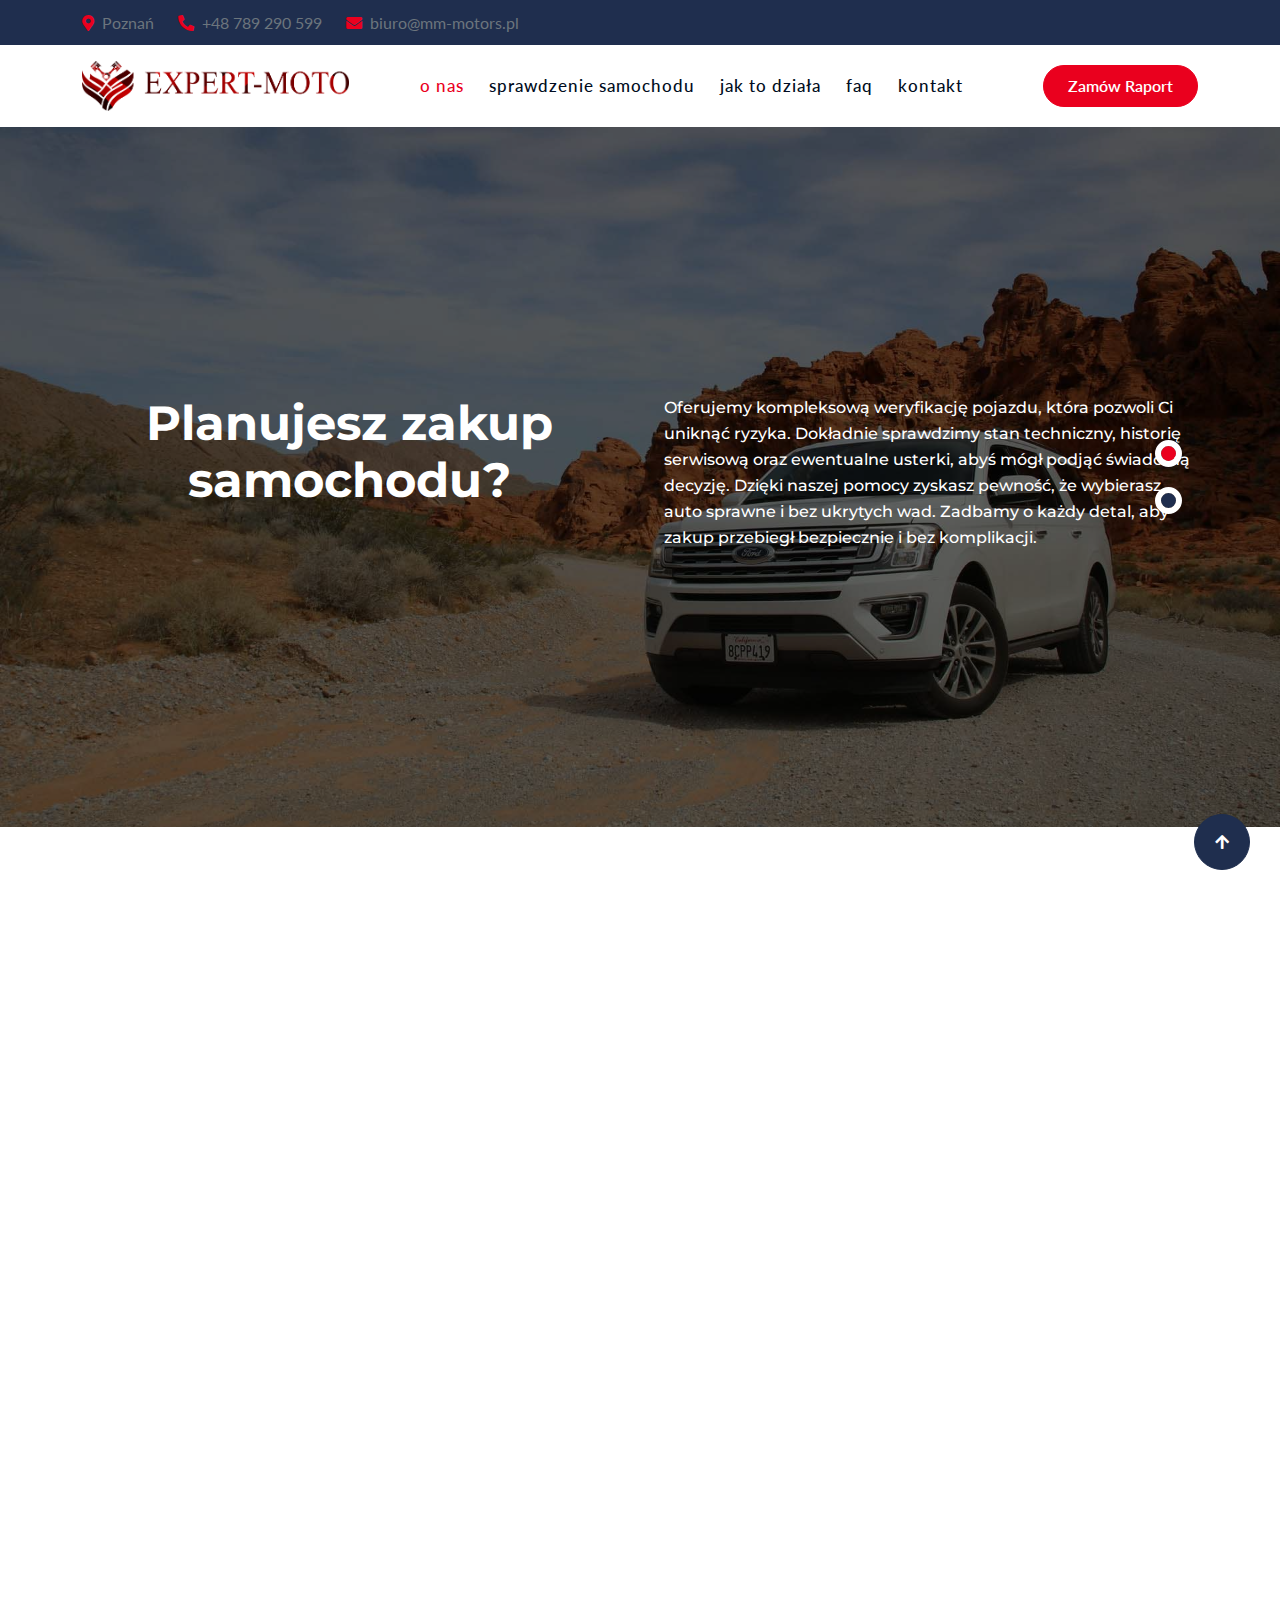
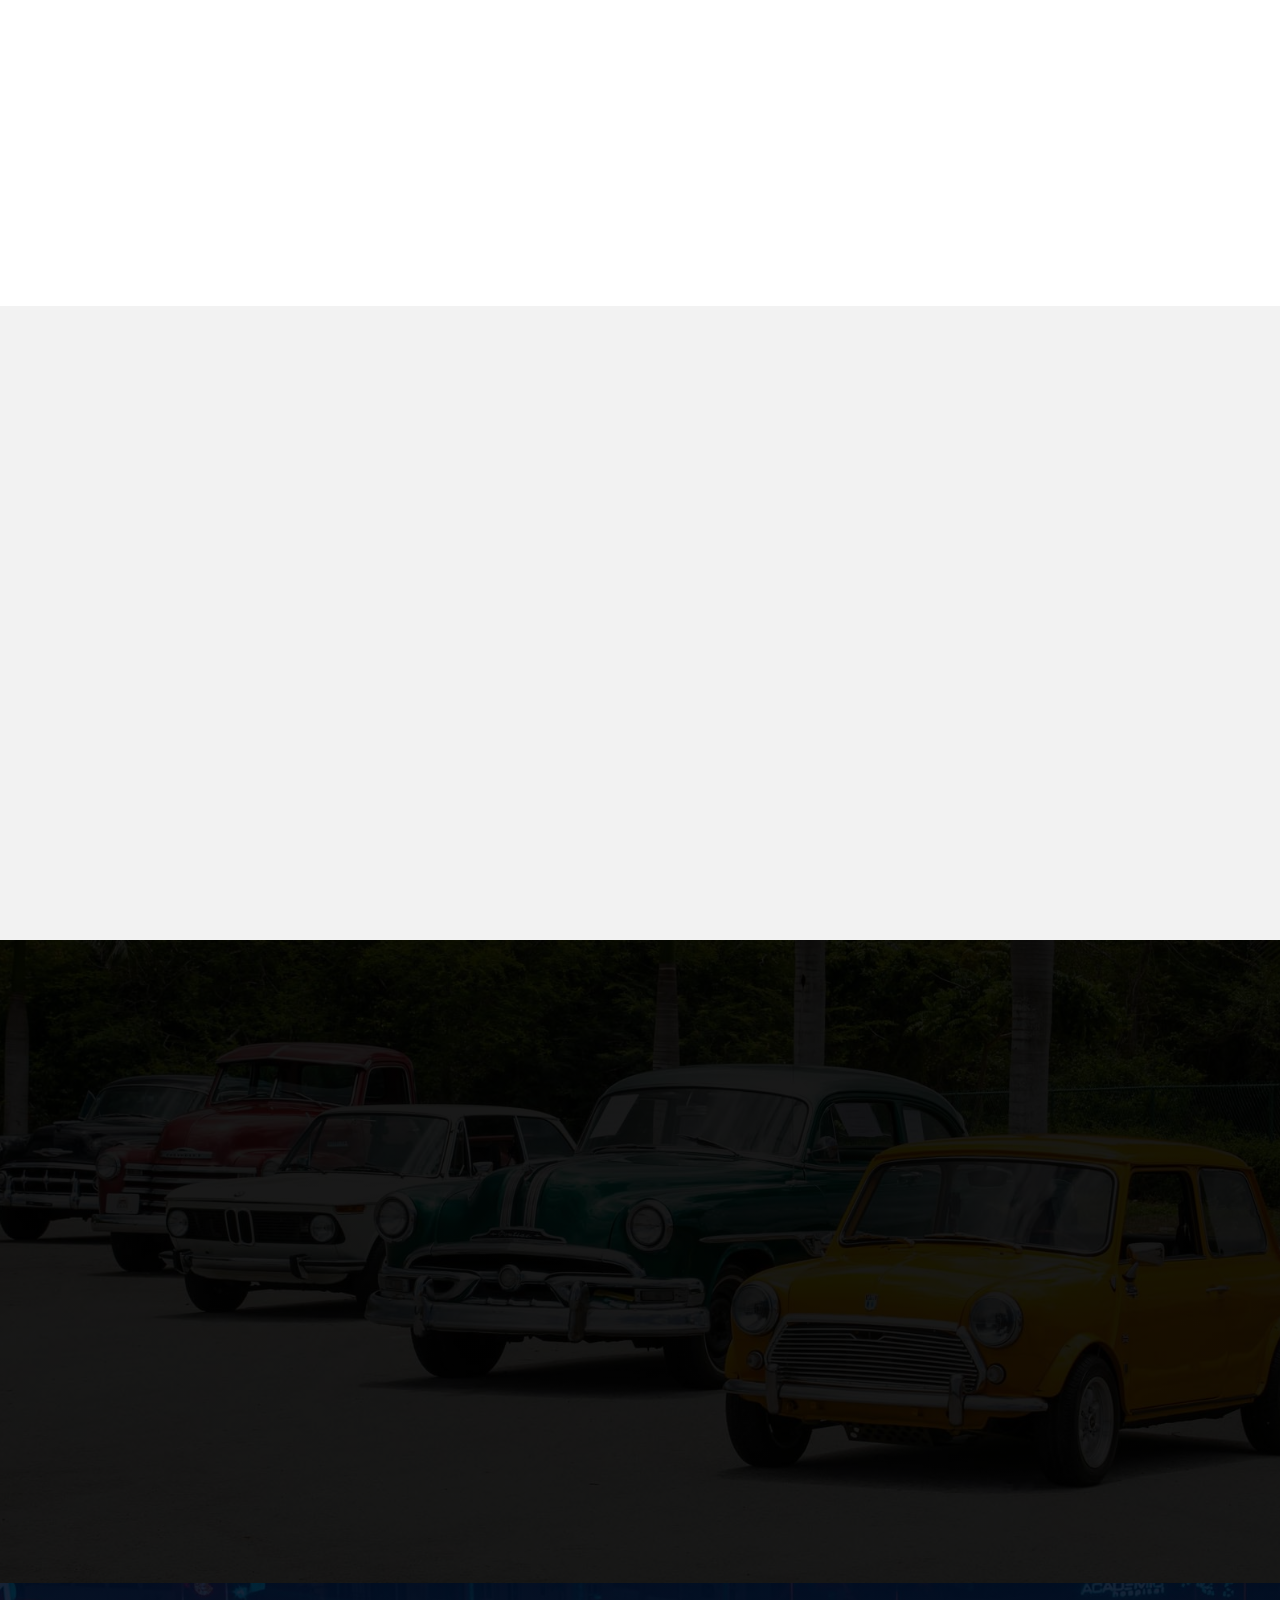
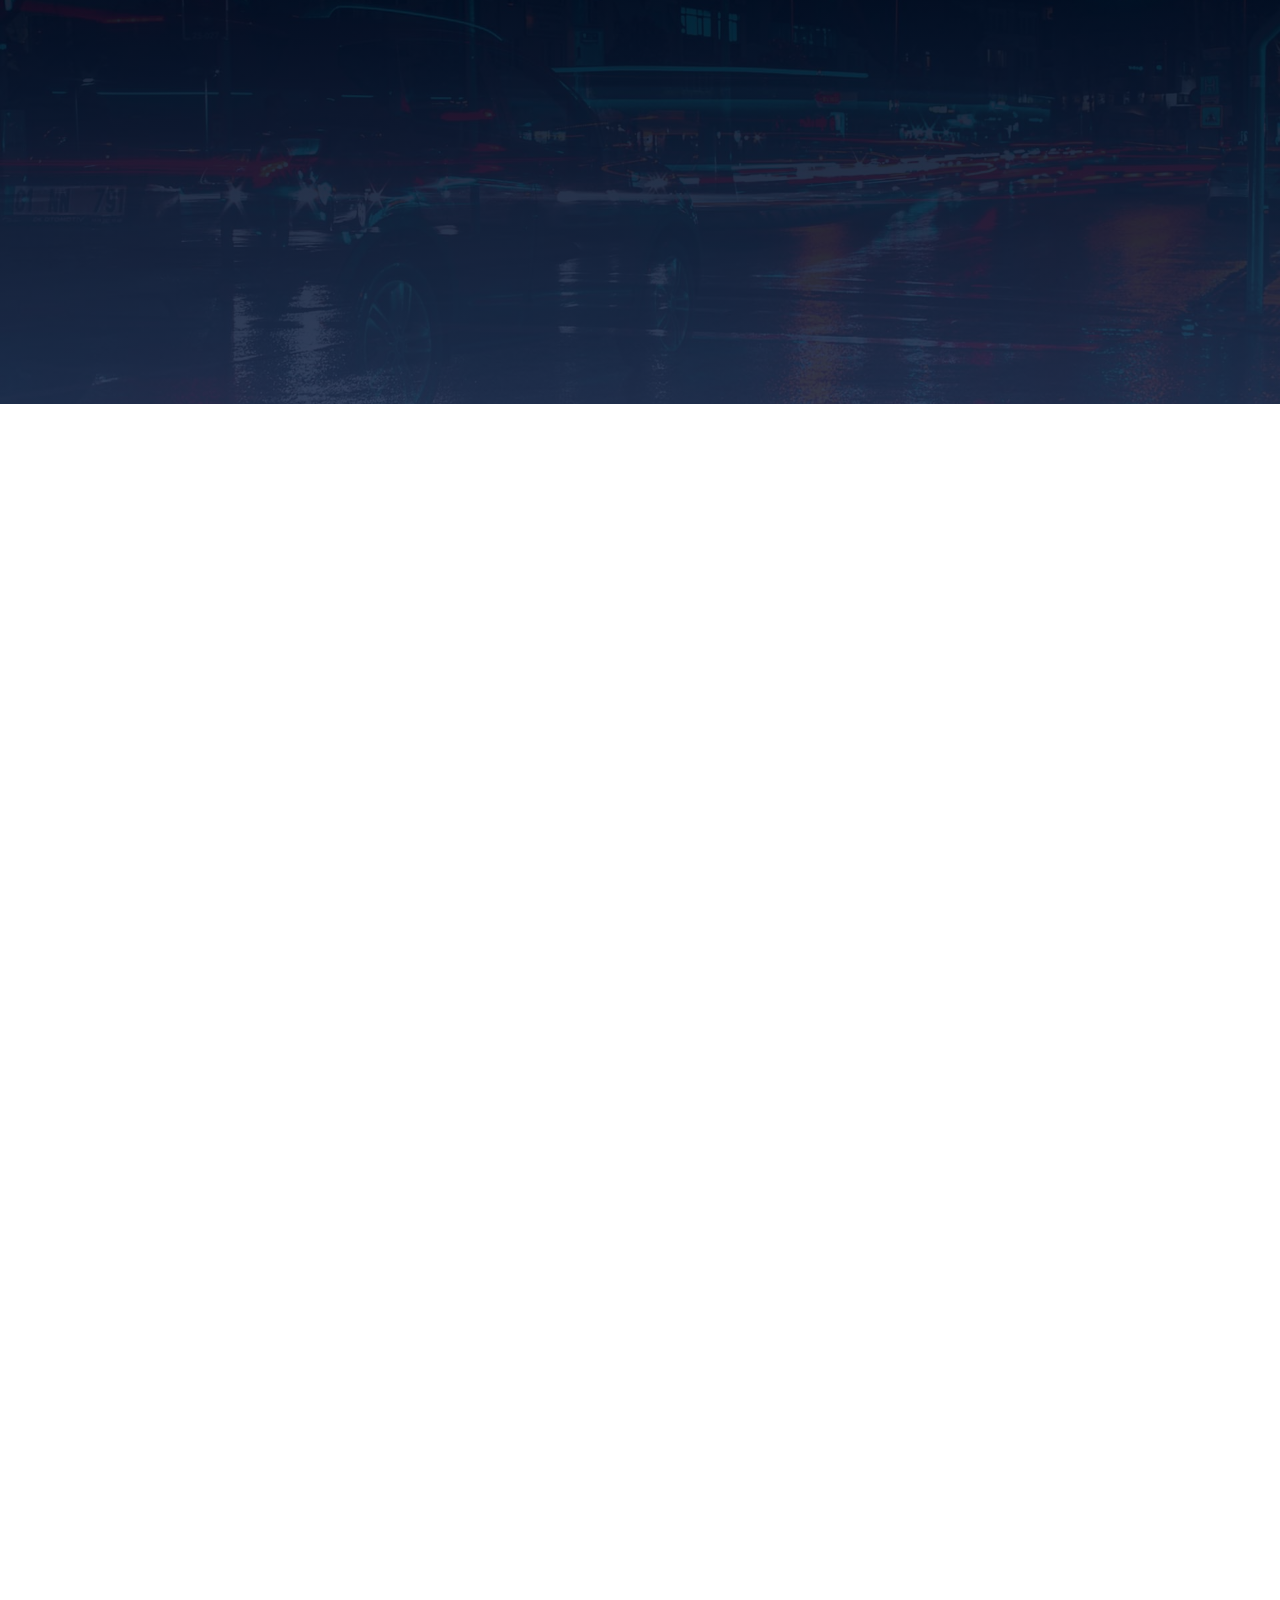
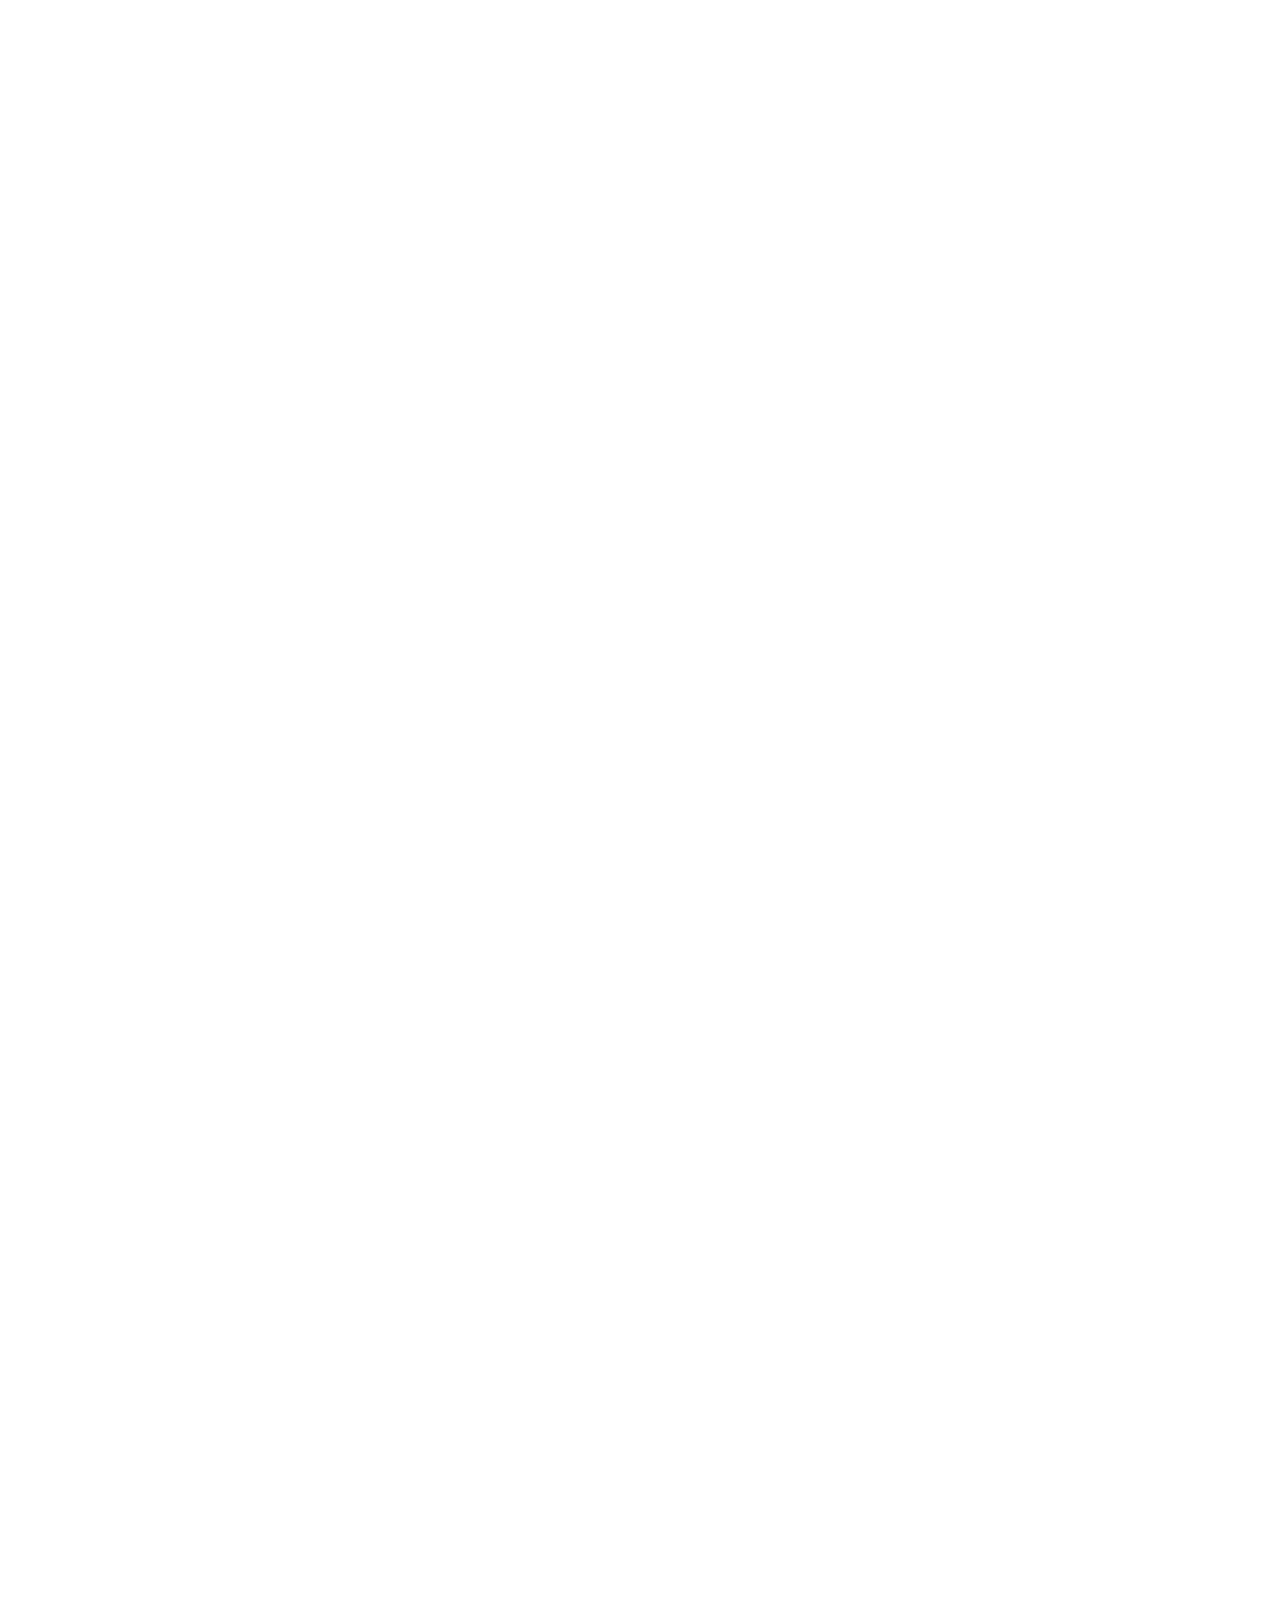
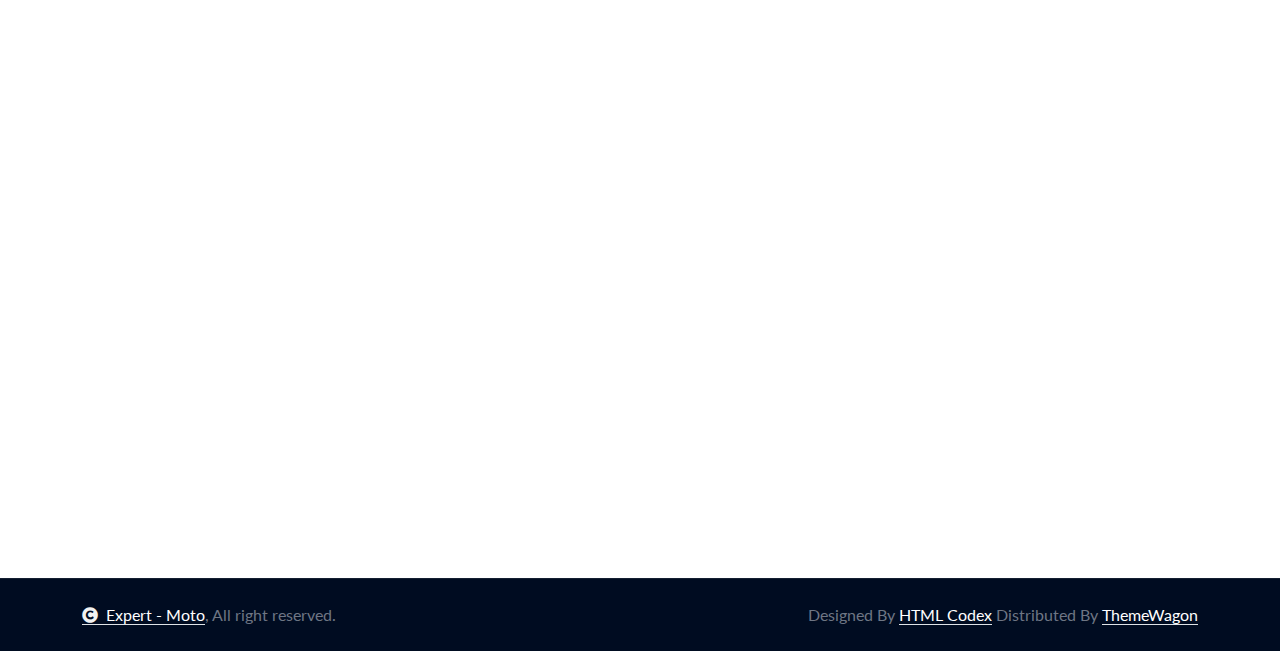
==== index.html @ fdc04dfe "First Commit" ====
<!DOCTYPE html>
<html lang="en">

<head>
    <meta charset="utf-8">
    <title>Moto-Doradca - Twoj Doradca Motoryzacyjny</title>
    <meta content="width=device-width, initial-scale=1.0" name="viewport">
    <meta content="" name="keywords">
    <meta content="" name="description">

    <!-- Google Web Fonts -->
    <link rel="preconnect" href="https://fonts.googleapis.com">
    <link rel="preconnect" href="https://fonts.gstatic.com" crossorigin>
    <link
        href="https://fonts.googleapis.com/css2?family=Lato:ital,wght@0,400;0,700;0,900;1,400;1,700;1,900&family=Montserrat:ital,wght@0,100..900;1,100..900&display=swap"
        rel="stylesheet">

    <!-- Icon Font Stylesheet -->
    <link rel="stylesheet" href="https://use.fontawesome.com/releases/v5.15.4/css/all.css" />
    <link href="https://cdn.jsdelivr.net/npm/bootstrap-icons@1.4.1/font/bootstrap-icons.css" rel="stylesheet">

    <!-- Libraries Stylesheet -->
    <link href="lib/animate/animate.min.css" rel="stylesheet">
    <link href="lib/owlcarousel/assets/owl.carousel.min.css" rel="stylesheet">


    <!-- Customized Bootstrap Stylesheet -->
    <link href="css/bootstrap.min.css" rel="stylesheet">

    <!-- Template Stylesheet -->
    <link href="css/style.css" rel="stylesheet">
</head>

<body>

    <!-- Spinner Start -->
    <div id="spinner"
        class="show bg-white position-fixed translate-middle w-100 vh-100 top-50 start-50 d-flex align-items-center justify-content-center">
        <div class="spinner-border text-primary" style="width: 3rem; height: 3rem;" role="status">
            <span class="sr-only">Loading...</span>
        </div>
    </div>
    <!-- Spinner End -->

    <!-- Topbar Start -->
    <div class="container-fluid topbar bg-secondary d-none d-xl-block w-100">
        <div class="container">
            <div class="row gx-0 align-items-center" style="height: 45px;">
                <div class="col-lg-6 text-center text-lg-start mb-lg-0">
                    <div class="d-flex flex-wrap">
                        <a href="#" class="text-muted me-4"><i
                                class="fas fa-map-marker-alt text-primary me-2"></i>Poznań</a>
                        <a href="tel:+01234567890" class="text-muted me-4"><i
                                class="fas fa-phone-alt text-primary me-2"></i>+48 789 290 599</a>
                        <a href="mailto:example@gmail.com" class="text-muted me-0"><i
                                class="fas fa-envelope text-primary me-2"></i>biuro@mm-motors.pl</a>
                    </div>
                </div>
                <div class="col-lg-6 text-center text-lg-end">
                    <!-- <div class="d-flex align-items-center justify-content-end">
                        <a href="#" class="btn btn-light btn-sm-square rounded-circle me-3"><i
                                class="fab fa-facebook-f"></i></a>
                        <a href="#" class="btn btn-light btn-sm-square rounded-circle me-3"><i
                                class="fab fa-twitter"></i></a>
                        <a href="#" class="btn btn-light btn-sm-square rounded-circle me-3"><i
                                class="fab fa-instagram"></i></a>
                        <a href="#" class="btn btn-light btn-sm-square rounded-circle me-0"><i
                                class="fab fa-linkedin-in"></i></a>
                    </div> -->
                </div>
            </div>
        </div>
    </div>
    <!-- Topbar End -->

    <!-- Navbar & Hero Start -->
    <div class="container-fluid nav-bar sticky-top px-0 px-lg-4 py-2 py-lg-0">
        <div class="container">
            <nav class="navbar navbar-expand-lg navbar-light">
                <a href="" class="navbar-brand p-0">
                    <!-- <h1 class="display-6 text-primary"><i class="fas fa-car-alt me-3"></i></i>Moto-Doradca</h1> -->
                    <img src="img/logo.png" alt="Logo">
                </a>
                <button class="navbar-toggler" type="button" data-bs-toggle="collapse" data-bs-target="#navbarCollapse">
                    <span class="fa fa-bars"></span>
                </button>
                <div class="collapse navbar-collapse" id="navbarCollapse">
                    <div class="navbar-nav mx-auto py-0">
                        <a href="#about" class="nav-item nav-link active">o nas</a>
                        <a href="#uslugi" class="nav-item nav-link ">sprawdzenie samochodu</a>
                        <a href="#jakToDziala" class="nav-item nav-link ">jak to działa</a>
                        <!-- <a href="about.html" class="nav-item nav-link">About</a> -->
                        <a href="faq.html" class="nav-item nav-link">faq</a>
                        <!-- <a href="blog.html" class="nav-item nav-link">blog</a> -->

                        <!-- <div class="nav-item dropdown">
                            <a href="#" class="nav-link dropdown-toggle" data-bs-toggle="dropdown">Pages</a>
                            <div class="dropdown-menu m-0">
                                <a href="feature.html" class="dropdown-item">Our Feature</a>
                                <a href="cars.html" class="dropdown-item">Our Cars</a>
                                <a href="team.html" class="dropdown-item">Our Team</a>
                                <a href="testimonial.html" class="dropdown-item">Testimonial</a>
                                <a href="404.html" class="dropdown-item">404 Page</a>
                            </div>
                        </div> -->
                        <a href="contact.html" class="nav-item nav-link">kontakt</a>
                    </div>
                    <a href="contact.html" class="btn btn-primary rounded-pill py-2 px-4">Zamów Raport</a>
                </div>
            </nav>
        </div>
    </div>
    <!-- Navbar & Hero End -->

    <!-- Carousel Start -->
    <div class="header-carousel">
        <div id="carouselId" class="carousel slide" data-bs-ride="carousel" data-bs-interval="false">
            <ol class="carousel-indicators">
                <li data-bs-target="#carouselId" data-bs-slide-to="0" class="active" aria-current="true"
                    aria-label="First slide"></li>
                <li data-bs-target="#carouselId" data-bs-slide-to="1" aria-label="Second slide"></li>
            </ol>
            <div class="carousel-inner" role="listbox">
                <div class="carousel-item active">
                    <img src="img/carousel-2.jpg" class="img-fluid w-100" alt="First slide" />
                    <div class="carousel-caption">
                        <div class="container py-4">
                            <div class="row g-5">
                                <div class="col-12 col-lg-6 fadeInLeft animated" data-animation="fadeInLeft"
                                    data-delay="1s" style="animation-delay: 1s;">
                                    <div class=" rounded">
                                        <h1 class="display-5 text-white mb-4">Planujesz zakup samochodu?</h1>
                                        <!-- <form>
                                                <div class="row g-3">
                                                    <div class="col-12">
                                                        <select class="form-select" aria-label="Default select example">
                                                            <option selected>Select Your Car type</option>
                                                            <option value="1">VW Golf VII</option>
                                                            <option value="2">Audi A1 S-Line</option>
                                                            <option value="3">Toyota Camry</option>
                                                            <option value="4">BMW 320 ModernLine</option>
                                                        </select>
                                                    </div>
                                                    <div class="col-12">
                                                        <div class="input-group">
                                                            <div class="d-flex align-items-center bg-light text-body rounded-start p-2">
                                                                <span class="fas fa-map-marker-alt"></span> <span class="ms-1">Pick Up</span>
                                                            </div>
                                                            <input class="form-control" type="text" placeholder="Enter a City or Airport" aria-label="Enter a City or Airport">
                                                        </div>
                                                    </div>
                                                    <div class="col-12">
                                                        <a href="#" class="text-start text-white d-block mb-2">Need a different drop-off location?</a>
                                                        <div class="input-group">
                                                            <div class="d-flex align-items-center bg-light text-body rounded-start p-2">
                                                                <span class="fas fa-map-marker-alt"></span><span class="ms-1">Drop off</span>
                                                            </div>
                                                            <input class="form-control" type="text" placeholder="Enter a City or Airport" aria-label="Enter a City or Airport">
                                                        </div>
                                                    </div>
                                                    <div class="col-12">
                                                        <div class="input-group">
                                                            <div class="d-flex align-items-center bg-light text-body rounded-start p-2">
                                                                <span class="fas fa-calendar-alt"></span><span class="ms-1">Pick Up</span>
                                                            </div>
                                                            <input class="form-control" type="date">
                                                            <select class="form-select ms-3" aria-label="Default select example">
                                                                <option selected>12:00AM</option>
                                                                <option value="1">1:00AM</option>
                                                                <option value="2">2:00AM</option>
                                                                <option value="3">3:00AM</option>
                                                                <option value="4">4:00AM</option>
                                                                <option value="5">5:00AM</option>
                                                                <option value="6">6:00AM</option>
                                                                <option value="7">7:00AM</option>
                                                            </select>
                                                        </div>
                                                    </div>
                                                    <div class="col-12">
                                                        <div class="input-group">
                                                            <div class="d-flex align-items-center bg-light text-body rounded-start p-2">
                                                                <span class="fas fa-calendar-alt"></span><span class="ms-1">Drop off</span>
                                                            </div>
                                                            <input class="form-control" type="date">
                                                            <select class="form-select ms-3" aria-label="Default select example">
                                                                <option selected>12:00AM</option>
                                                                <option value="1">1:00AM</option>
                                                                <option value="2">2:00AM</option>
                                                                <option value="3">3:00AM</option>
                                                                <option value="4">4:00AM</option>
                                                                <option value="5">5:00AM</option>
                                                                <option value="6">6:00AM</option>
                                                                <option value="7">7:00AM</option>
                                                            </select>
                                                        </div>
                                                    </div>
                                                    <div class="col-12">
                                                        <button class="btn btn-light w-100 py-2">Book Now</button>
                                                    </div>
                                                </div>
                                            </form> -->
                                    </div>
                                </div>
                                <div class="col-12 col-lg-6 d-lg-flex fadeInRight animated" data-animation="fadeInRight"
                                    data-delay="1s" style="animation-delay: 1s;">
                                    <div class="text-start">
                                        <!-- <h1 class="display-5 text-white">Get 15% off your rental Plan your trip now</h1> -->
                                        <h6 class="header-info text-white">Oferujemy kompleksową weryfikację pojazdu,
                                            która pozwoli Ci uniknąć ryzyka. Dokładnie sprawdzimy stan techniczny,
                                            historię serwisową oraz ewentualne usterki, abyś mógł podjąć świadomą
                                            decyzję. Dzięki naszej pomocy zyskasz pewność, że wybierasz auto sprawne i
                                            bez ukrytych wad. Zadbamy o każdy detal, aby zakup przebiegł
                                            bezpiecznie i bez komplikacji.</h6>
                                    </div>
                                </div>
                            </div>
                        </div>
                    </div>
                </div>
                <div class="carousel-item">
                    <img src="img/carousel-1.jpg" class="img-fluid w-100" alt="First slide" />
                    <div class="carousel-caption">
                        <div class="container py-4">
                            <div class="row g-5">
                                <div class="col-lg-6 fadeInLeft animated" data-animation="fadeInLeft" data-delay="1s"
                                    style="animation-delay: 1s;">
                                    <div class=" rounded">
                                        <h1 class="display-5 text-white mb-4">Planujesz zakup samochodu?</h1>
                                    </div>
                                </div>
                                <div class="col-lg-6 d-none d-lg-flex fadeInRight animated" data-animation="fadeInRight"
                                    data-delay="1s" style="animation-delay: 1s;">
                                    <div class="text-start">
                                        <!-- <h1 class="display-5 text-white">Get 15% off your rental Plan your trip now</h1> -->
                                        <h6 class="header-info text-white">Oferujemy kompleksową weryfikację pojazdu,
                                            która pozwoli Ci uniknąć ryzyka. Dokładnie sprawdzimy stan techniczny,
                                            historię serwisową oraz ewentualne usterki, abyś mógł podjąć świadomą
                                            decyzję. Dzięki naszej pomocy zyskasz pewność, że wybierasz auto sprawne i
                                            bez ukrytych wad. Zadbamy o każdy detal, aby zakup przebiegł
                                            bezpiecznie i bez komplikacji.</h6>
                                    </div>
                                </div>
                            </div>
                        </div>
                    </div>
                </div>
            </div>
        </div>
    </div>
    <!-- Carousel End -->

    <!-- About Start -->
    <div id="about" class="container-fluid overflow-hidden about py-5">
        <div class="container py-5">
            <div class="row g-5">
                <div class="col-xl-6 wow fadeInLeft" data-wow-delay="0.2s">
                    <div class="about-item">
                        <div class="pb-5">
                            <h1 class="display-5 text-capitalize">O <span class="text-primary">Nas</span></h1>
                            <p class="mb-0">Motoryzacja to Nasza Pasja. Wykonujemy dokładne przeglądy przedzakupowe
                                pojazdów, tak aby nasz Klient miał pewność dobrze wydanych pieniędzy.
                            </p>
                        </div>
                        <div class="row g-4">
                            <div class="col-lg-6">
                                <div class="about-item-inner border p-4">
                                    <div class="about-icon mb-4">
                                        <img src="img/about-icon-1.png" class="img-fluid w-50 h-50" alt="Icon">
                                    </div>
                                    <h5 class="mb-3">Nasza Wizja</h5>
                                    <p class="mb-0">Wiemy, że dokonując dokładnych oględzin pojazdu możemy z niego
                                        wyczytać jego bogatą historię</p>
                                </div>
                            </div>
                            <div class="col-lg-6">
                                <div class="about-item-inner border p-4">
                                    <div class="about-icon mb-4">
                                        <img src="img/about-icon-2.png" class="img-fluid h-50 w-50" alt="Icon">
                                    </div>
                                    <h5 class="mb-3">Nasza Misja</h5>
                                    <p class="mb-0">Chcemy aby każdy Człowiek mógł w pełni cieszyć się nowo kupionym
                                        samochodem</p>
                                </div>
                            </div>
                        </div>
                        <p class="text-item my-4">Na rynku motoryzacyjnym można znaleźć wiele ciekawych używanych
                            pojazdów. Ale czy napewno wybrany przez Ciebie samochód po zakupie okaże się dobrym autem?
                            Jeśli chcesz mieć pewność - skorzystaj z naszych usług. Używane samochody nie mają przed
                            nami tajemnic.
                        </p>
                        <div class="row g-4">
                            <div class="col-lg-6">
                                <div class="text-center rounded bg-secondary p-4">
                                    <h1 class="display-6 text-white">12</h1>
                                    <h5 class="text-light mb-0">Lat Doświadczenia</h5>
                                </div>
                            </div>
                            <div class="col-lg-6">
                                <div class="rounded">
                                    <p class="mb-2"><i class="fa fa-check-circle text-primary me-1"></i> Pełen
                                        Profesjonalizm</p>
                                    <p class="mb-2"><i class="fa fa-check-circle text-primary me-1"></i> Zaplecze
                                        Techniczne</p>
                                    <p class="mb-2"><i class="fa fa-check-circle text-primary me-1"></i> Wysoka Jakość
                                    </p>
                                    <p class="mb-0"><i class="fa fa-check-circle text-primary me-1"></i> Dokładna
                                        Analiza</p>
                                </div>
                            </div>
                            <div class="col-lg-5 d-flex align-items-center">
                                <a href="#" class="btn btn-primary rounded py-3 px-5">Planujesz zakup samochodu?</a>
                            </div>
                            <div class="col-lg-7">
                                <div class="d-flex align-items-center">
                                    <img src="img/michal-profil.jpg"
                                        class="img-fluid rounded-circle border border-4 border-secondary"
                                        style="width: 100px; height: 100px;" alt="Image">
                                    <div class="ms-4">
                                        <h4>Michał Michalski</h4>
                                        <p class="mb-0">Expert - Moto</p>
                                    </div>
                                </div>
                            </div>
                        </div>
                    </div>
                </div>
                <div class="col-xl-6 wow fadeInRight" data-wow-delay="0.2s">
                    <div class="about-img">
                        <div class="img-1">
                            <img src="img/about-img.jpg" class="img-fluid rounded h-100 w-100" alt="">
                        </div>
                        <div class="img-2">
                            <img src="img/about-img-2.webp" class="img-fluid rounded w-100" alt="">
                        </div>
                    </div>
                </div>
            </div>
        </div>
    </div>
    <!-- About End -->

    <!-- Features Start -->
    <div id="uslugi" class="container-fluid feature py-5">
        <div class="container py-5">
            <div class="text-center mx-auto pb-5 wow fadeInUp" data-wow-delay="0.1s" style="max-width: 800px;">
                <h1 class="display-5 text-capitalize mb-3">Sprawdzenie <span class="text-primary">Samochodu</span></h1>
                <p class="mb-0">Przeprowadzimy Cię przez proces zakupu pojazdu tak, abyś miał pewność kupowanego auta.
                </p>
                <p class="mb-0">Profesjonalne Doradztwo to nasz chleb powszedni.</p>
            </div>
            <div class="row g-4 align-items-center">
                <div class="col-xl-4">
                    <div class="row gy-4 gx-0">
                        <div class="col-12 wow fadeInUp" data-wow-delay="0.1s">
                            <div class="feature-item">
                                <div class="feature-icon">
                                    <span class="fa fa-trophy fa-2x"></span>
                                </div>
                                <div class="ms-4">
                                    <h5 class="mb-3">Pełen Profesjonalizm</h5>
                                    <p class="mb-0">Działamy na rynku od 20 lat i wiemy jak dobrze kupić samochód</p>
                                </div>
                            </div>
                        </div>
                        <div class="col-12 wow fadeInUp" data-wow-delay="0.3s">
                            <div class="feature-item">
                                <div class="feature-icon">
                                    <span class="fa fa-road fa-2x"></span>
                                </div>
                                <div class="ms-4">
                                    <h5 class="mb-3">Zaplecze techniczne</h5>
                                    <p class="mb-0">Posługujemy się nowoczesnymi urządzeniami pomiarowymi w celu
                                        określenia jakości podzespołów</p>
                                </div>
                            </div>
                        </div>
                    </div>
                </div>
                <div class="col-lg-12 col-xl-4 wow fadeInUp" data-wow-delay="0.2s">
                    <img src="img/features-img.png" class="img-fluid w-100" style="object-fit: cover;" alt="Img">
                </div>
                <div class="col-xl-4">
                    <div class="row gy-4 gx-0">
                        <div class="col-12 wow fadeInUp" data-wow-delay="0.1s">
                            <div class="feature-item justify-content-end">
                                <div class="text-end me-4">
                                    <h5 class="mb-3">Wysoka jakość</h5>
                                    <p class="mb-0">Sprawdziliśmy już setki pojazdów i wiemy jak zaspokajać potrzeby
                                        naszych Klientów</p>
                                </div>
                                <div class="feature-icon">
                                    <span class="fa fa-tag fa-2x"></span>
                                </div>
                            </div>
                        </div>
                        <div class="col-12 wow fadeInUp" data-wow-delay="0.3s">
                            <div class="feature-item justify-content-end">
                                <div class="text-end me-4">
                                    <h5 class="mb-3">Dokładna analiza</h5>
                                    <p class="mb-0">Sprawdzamy aż 287 punktów w każdym pojeździe, aby mieć pewność że
                                        wyczerpaliśmy możliwości</p>
                                </div>
                                <div class="feature-icon">
                                    <span class="fa fa-map-pin fa-2x"></span>
                                </div>
                            </div>
                        </div>
                    </div>
                </div>
            </div>
        </div>
    </div>
    <!-- Features End -->



    <!-- Car Steps Start -->
    <div class="container-fluid steps py-5">
        <div class="container py-5">
            <div class="text-center mx-auto pb-5 wow fadeInUp" data-wow-delay="0.1s" style="max-width: 800px;">
                <h1 class="display-5 text-capitalize text-white mb-3">Największe<span class="text-primary">
                        Zagrożenia</span>
                </h1>
                <p class="mb-0 text-white">Samochody na polskim rynku wtórnym mogą posiadać wiele wad ukrytych, o
                    których Klient dowiaduje się dopiero po zakupie, przy regularnym użytkowaniu pojazdu. Niestety
                    usterki te
                    często są drogie w naprawie i znacznie zwiększają podstawowy budżet zakupu.
                </p>
            </div>
            <div class="row g-4">
                <div class="col-lg-4 wow fadeInUp" data-wow-delay="0.1s">
                    <div class="steps-item p-4 mb-4">
                        <h4>Zaniżony przebieg pojazdu</h4>
                        <p class="mb-0">Według aktualnych raportów blisko 70% pojazdów na polskich drogach ma skręcony
                            przebieg. Kupując taki samochód - kupujemy auto zużyte zdecydowanie bardziej niż nam się
                            wydaje</p>
                        <div class="setps-number">01.</div>
                    </div>
                </div>
                <div class="col-lg-4 wow fadeInUp" data-wow-delay="0.3s">
                    <div class="steps-item p-4 mb-4">
                        <h4>Samochód powypadkowy</h4>
                        <p class="mb-0">Jeżeli auto miało jakąś poważną naprawę, powinniśmy mieć pewność, że została
                            wykonana w sposób profesjonalny i zgodnie ze sztuką. </p>
                        <div class="setps-number">02.</div>
                    </div>
                </div>
                <div class="col-lg-4 wow fadeInUp" data-wow-delay="0.5s">
                    <div class="steps-item p-4 mb-4">
                        <h4>Wadliwy silnik</h4>
                        <p class="mb-0">Naprawa uszczelki pod głowicą, skrzyni biegów, zerwanego rozrządu lub
                            wtryskiwaczy kosztuje kilka tysięcy złotych. Pojazdy z takimi wadami powinny być
                            omijane szerokim łukiem.</p>
                        <div class="setps-number">03.</div>
                    </div>
                </div>
            </div>
        </div>
    </div>
    <!-- Car Steps End -->

    <!-- Fact Counter -->
    <div class="container-fluid counter bg-secondary py-5">
        <div class="container py-5">
            <div class="row g-5">
                <div class="col-md-6 col-lg-6 col-xl-3 wow fadeInUp" data-wow-delay="0.1s">
                    <div class="counter-item text-center">
                        <div class="counter-item-icon mx-auto">
                            <i class="fas fa-thumbs-up fa-2x"></i>
                        </div>
                        <div class="counter-counting my-3">
                            <span class="text-white fs-2 fw-bold" data-toggle="counter-up">486</span>
                            <span class="h1 fw-bold text-white">+</span>
                        </div>
                        <h4 class="text-white mb-0">Zadowolonych Klientów</h4>
                    </div>
                </div>
                <div class="col-md-6 col-lg-6 col-xl-3 wow fadeInUp" data-wow-delay="0.3s">
                    <div class="counter-item text-center">
                        <div class="counter-item-icon mx-auto">
                            <i class="fas fa-car-alt fa-2x"></i>
                        </div>
                        <div class="counter-counting my-3">
                            <span class="text-white fs-2 fw-bold" data-toggle="counter-up">1192</span>
                            <span class="h1 fw-bold text-white">+</span>
                        </div>
                        <h4 class="text-white mb-0">Zdiagnozowanych Pojazdów</h4>
                    </div>
                </div>
                <div class="col-md-6 col-lg-6 col-xl-3 wow fadeInUp" data-wow-delay="0.5s">
                    <div class="counter-item text-center">
                        <div class="counter-item-icon mx-auto">
                            <i class="fas fa-exclamation fa-2x"></i>
                            <!-- <i class="fa fa-octagon-exclamation fa-2x"></i> -->
                        </div>
                        <div class="counter-counting my-3">
                            <span class="text-white fs-2 fw-bold" data-toggle="counter-up">384</span>
                            <span class="h1 fw-bold text-white">+</span>
                        </div>
                        <h4 class="text-white mb-0">Odradzonych zakupów</h4>
                    </div>
                </div>
                <div class="col-md-6 col-lg-6 col-xl-3 wow fadeInUp" data-wow-delay="0.7s">
                    <div class="counter-item text-center">
                        <div class="counter-item-icon mx-auto">
                            <i class="fas fa-road fa-2x"></i>
                        </div>
                        <div class="counter-counting my-3">
                            <span class="text-white fs-2 fw-bold" data-toggle="counter-up">100000</span>
                            <span class="h1 fw-bold text-white">+</span>
                        </div>
                        <h4 class="text-white mb-0">Przejechanych Kilometrów</h4>
                    </div>
                </div>
            </div>
        </div>
    </div>
    <!-- Fact Counter -->

    <!-- Services Start -->
    <div id="jakToDziala" class="container-fluid service py-5">
        <div class="container py-5">
            <div class="text-center mx-auto pb-5 wow fadeInUp" data-wow-delay="0.1s" style="max-width: 800px;">
                <h1 class="display-5 text-capitalize mb-3">Jak To <span class="text-primary">Działa?</span></h1>
                <!-- <p class="mb-0">Lorem ipsum dolor sit amet, consectetur adipisicing elit. Ut amet nemo expedita
                    asperiores commodi accusantium at cum harum, excepturi, quia tempora cupiditate! Adipisci facilis
                    modi quisquam quia distinctio,
                </p> -->
            </div>
            <div class="row g-4">
                <div class="col-md-6 col-lg-4 wow fadeInUp" data-wow-delay="0.1s">
                    <div class="service-item p-4">
                        <div class="service-icon mb-4">
                            <i class="fa fa-laptop fa-2x"></i>
                        </div>
                        <h5 class="mb-3">Znajdź ogłoszenie</h5>
                        <p class="mb-0">Znajdź jedno lub więcej ogłoszeń pojazdów, którymi jesteś zainteresowany</p>
                    </div>
                </div>
                <div class="col-md-6 col-lg-4 wow fadeInUp" data-wow-delay="0.3s">
                    <div class="service-item p-4">
                        <div class="service-icon mb-4">
                            <i class="fa fa-crosshairs fa-2x"></i>
                        </div>
                        <h5 class="mb-3">Wybierz Pakiet Oględzin</h5>
                        <p class="mb-0">Wybierz najdogodniejszy dla Ciebie Pakiet - podstawowy, a może coś
                            dokładniejszego?</p>
                    </div>
                </div>
                <div class="col-md-6 col-lg-4 wow fadeInUp" data-wow-delay="0.5s">
                    <div class="service-item p-4">
                        <div class="service-icon mb-4">
                            <i class="fa fa-phone-alt fa-2x"></i>
                        </div>
                        <h5 class="mb-3">Ustalamy termin oględzin</h5>
                        <p class="mb-0">Ustalamy dogodny termin oględzin pojazdu, najlepiej telefonicznie</p>
                    </div>
                </div>
                <div class="col-md-6 col-lg-4 wow fadeInUp" data-wow-delay="0.1s">
                    <div class="service-item p-4">
                        <div class="service-icon mb-4">
                            <i class="fa fa-money-bill fa-2x"></i>
                            <!-- <i class="bi bi-currency-dollar"></i> -->
                        </div>
                        <h5 class="mb-3">Opłać należność</h5>
                        <p class="mb-0">Zrób przelew bo wcześniejszych ustaleniach telefonicznych</p>
                    </div>
                </div>
                <div class="col-md-6 col-lg-4 wow fadeInUp" data-wow-delay="0.3s">
                    <div class="service-item p-4">
                        <div class="service-icon mb-4">
                            <i class="fa fa-solid fa-star fa-2x"></i>
                        </div>
                        <h5 class="mb-3">Oględziny</h5>
                        <p class="mb-0">Przeprowadzamy dokładne oględziny wybranych pojazdów</p>
                    </div>
                </div>
                <div class="col-md-6 col-lg-4 wow fadeInUp" data-wow-delay="0.5s">
                    <div class="service-item p-4">
                        <div class="service-icon mb-4">
                            <i class="fa fa-car-alt fa-2x"></i>
                        </div>
                        <h5 class="mb-3">Otrzymaj Raport</h5>
                        <p class="mb-0">Odbierz kompletny Raport z oględzin na swoim mailu</p>
                    </div>
                </div>
            </div>
        </div>
    </div>
    <!-- Services End -->



    <!-- Banner Start -->
    <div class="container-fluid banner pb-5 pt-5 wow zoomInDown" data-wow-delay="0.1s">
        <div class="container pb-5">
            <div class="banner-item rounded">
                <img src="img/banner-1.jpg" class="img-fluid rounded w-100" alt="">
                <div class="banner-content">
                    <h3 class="text-primary">Planujesz zakup samochodu?</h3>
                    <!-- <h2 class="text-white">Chciałbyś mieć pewność, że pojazd jest w dobrym stanie?</h2> -->
                    <p class="text-white">Nie wahaj się, skorzystaj z naszych usług!</p>
                    <div class="banner-btn">
                        <!-- <a href="#" class="btn btn-secondary rounded-pill py-3 px-4 px-md-5 me-2">WhatchApp</a> -->
                        <a href="contact.html" class="btn btn-primary rounded-pill py-3 px-4 px-md-5 ms-2">Kontakt</a>
                    </div>
                </div>
            </div>
        </div>
    </div>
    <!-- Banner End -->

    <!-- Team Start -->

    <!-- <div class="container-fluid team pb-5">
        <div class="container pb-5">
            <div class="text-center mx-auto pb-5 wow fadeInUp" data-wow-delay="0.1s" style="max-width: 800px;">
                <h1 class="display-5 text-capitalize mb-3">Customer<span class="text-primary"> Suport</span> Center</h1>
                <p class="mb-0">Lorem ipsum dolor sit amet, consectetur adipisicing elit. Ut amet nemo expedita
                    asperiores commodi accusantium at cum harum, excepturi, quia tempora cupiditate! Adipisci facilis
                    modi quisquam quia distinctio,
                </p>
            </div>
            <div class="row g-4">
                <div class="col-md-6 col-lg-6 col-xl-3 wow fadeInUp" data-wow-delay="0.1s">
                    <div class="team-item p-4 pt-0">
                        <div class="team-img">
                            <img src="img/team-1.jpg" class="img-fluid rounded w-100" alt="Image">
                        </div>
                        <div class="team-content pt-4">
                            <h4>MARTIN DOE</h4>
                            <p>Profession</p>
                            <div class="team-icon d-flex justify-content-center">
                                <a class="btn btn-square btn-light rounded-circle mx-1" href=""><i
                                        class="fab fa-facebook-f"></i></a>
                                <a class="btn btn-square btn-light rounded-circle mx-1" href=""><i
                                        class="fab fa-twitter"></i></a>
                                <a class="btn btn-square btn-light rounded-circle mx-1" href=""><i
                                        class="fab fa-instagram"></i></a>
                                <a class="btn btn-square btn-light rounded-circle mx-1" href=""><i
                                        class="fab fa-linkedin-in"></i></a>
                            </div>
                        </div>
                    </div>
                </div>
                <div class="col-md-6 col-lg-6 col-xl-3 wow fadeInUp" data-wow-delay="0.3s">
                    <div class="team-item p-4 pt-0">
                        <div class="team-img">
                            <img src="img/team-2.jpg" class="img-fluid rounded w-100" alt="Image">
                        </div>
                        <div class="team-content pt-4">
                            <h4>MARTIN DOE</h4>
                            <p>Profession</p>
                            <div class="team-icon d-flex justify-content-center">
                                <a class="btn btn-square btn-light rounded-circle mx-1" href=""><i
                                        class="fab fa-facebook-f"></i></a>
                                <a class="btn btn-square btn-light rounded-circle mx-1" href=""><i
                                        class="fab fa-twitter"></i></a>
                                <a class="btn btn-square btn-light rounded-circle mx-1" href=""><i
                                        class="fab fa-instagram"></i></a>
                                <a class="btn btn-square btn-light rounded-circle mx-1" href=""><i
                                        class="fab fa-linkedin-in"></i></a>
                            </div>
                        </div>
                    </div>
                </div>
                <div class="col-md-6 col-lg-6 col-xl-3 wow fadeInUp" data-wow-delay="0.5s">
                    <div class="team-item p-4 pt-0">
                        <div class="team-img">
                            <img src="img/team-3.jpg" class="img-fluid rounded w-100" alt="Image">
                        </div>
                        <div class="team-content pt-4">
                            <h4>MARTIN DOE</h4>
                            <p>Profession</p>
                            <div class="team-icon d-flex justify-content-center">
                                <a class="btn btn-square btn-light rounded-circle mx-1" href=""><i
                                        class="fab fa-facebook-f"></i></a>
                                <a class="btn btn-square btn-light rounded-circle mx-1" href=""><i
                                        class="fab fa-twitter"></i></a>
                                <a class="btn btn-square btn-light rounded-circle mx-1" href=""><i
                                        class="fab fa-instagram"></i></a>
                                <a class="btn btn-square btn-light rounded-circle mx-1" href=""><i
                                        class="fab fa-linkedin-in"></i></a>
                            </div>
                        </div>
                    </div>
                </div>
                <div class="col-md-6 col-lg-6 col-xl-3 wow fadeInUp" data-wow-delay="0.7s">
                    <div class="team-item p-4 pt-0">
                        <div class="team-img">
                            <img src="img/team-4.jpg" class="img-fluid rounded w-100" alt="Image">
                        </div>
                        <div class="team-content pt-4">
                            <h4>MARTIN DOE</h4>
                            <p>Profession</p>
                            <div class="team-icon d-flex justify-content-center">
                                <a class="btn btn-square btn-light rounded-circle mx-1" href=""><i
                                        class="fab fa-facebook-f"></i></a>
                                <a class="btn btn-square btn-light rounded-circle mx-1" href=""><i
                                        class="fab fa-twitter"></i></a>
                                <a class="btn btn-square btn-light rounded-circle mx-1" href=""><i
                                        class="fab fa-instagram"></i></a>
                                <a class="btn btn-square btn-light rounded-circle mx-1" href=""><i
                                        class="fab fa-linkedin-in"></i></a>
                            </div>
                        </div>
                    </div>
                </div>
            </div>
        </div>
    </div> -->

    <!-- Team End -->

    <!-- Options Start -->
    <div class="container-fluid service py-5">
        <div class="container py-5">
            <div class="text-center mx-auto pb-5 wow fadeInUp" data-wow-delay="0.1s" style="max-width: 800px;">
                <h1 class="display-5 text-capitalize mb-3">Opcje <span class="text-primary">Dodatkowe</span></h1>

            </div>
            <div class="row g-4">
                <div class="col-md-6 col-lg-4 wow fadeInUp" data-wow-delay="0.1s">
                    <div class="card">
                        <img src="./img/spaliny.jpg" class="card-img-top" alt="spaliny">
                        <div class="card-body">
                            <h5 class="card-title">Kontrola emisji spalin</h5>
                            <p class="card-text">Kontrola emisji spalin pozwala sprawdzić kondycję silnika, sprawność
                                katalizatorów oraz szczelność w układzie wydechowym.</p>
                            <!-- <a href="#" class="btn btn-primary">Go somewhere</a> -->
                        </div>
                    </div>
                </div>
                <div class="col-md-6 col-lg-4 wow fadeInUp" data-wow-delay="0.3s">
                    <div class="card">
                        <img src="./img/podwozie.webp" class="card-img-top" alt="spaliny">
                        <div class="card-body">
                            <h5 class="card-title">Kontrola podwozia</h5>
                            <p class="card-text">Umożliwia wykrycie wszelakich napraw blacharsko –
                                lakierniczych oraz określa ogólny stan podwozia. Podczas kontroli sprawdzane są wszelkie
                                uszkodzenia, wycieki, zapocenie, ale także korozja.</p>
                            <!-- <a href="#" class="btn btn-primary">Go somewhere</a> -->
                        </div>
                    </div>
                </div>
                <div class="col-md-6 col-lg-4 wow fadeInUp" data-wow-delay="0.5s">
                    <div class="card">
                        <img src="./img/stacja.jpg" class="card-img-top" alt="spaliny">
                        <div class="card-body">
                            <h5 class="card-title">Kontrola na stacji diagnostycznej</h5>
                            <p class="card-text">Na stacji diagnostycznej sprawdzane są
                                amortyzatory, hamulce oraz elementy zawieszenia, w celu wyłapania
                                luzów w zawieszniu i innych niesprawności.</p>
                            <!-- <a href="#" class="btn btn-primary">Go somewhere</a> -->
                        </div>
                    </div>
                </div>
                <div class="col-md-6 col-lg-4 wow fadeInUp" data-wow-delay="0.1s">
                    <div class="card">
                        <img src="./img/uszczelka.jpg" class="card-img-top" alt="spaliny">
                        <div class="card-body">
                            <h5 class="card-title">Kontrola uszczelki pod głowicą</h5>
                            <p class="card-text">Umożliwia wykrycie bardzo poważnej usterki głowicy, której naprawa może
                                kosztować nawet 7000zł.</p>
                            <!-- <a href="#" class="btn btn-primary">Go somewhere</a> -->
                        </div>
                    </div>
                </div>
                <div class="col-md-6 col-lg-4 wow fadeInUp" data-wow-delay="0.3s">
                    <div class="card">
                        <img src="./img/szkoda.webp" class="card-img-top" alt="spaliny">
                        <div class="card-body">
                            <h5 class="card-title">Weryfikacja szkód</h5>
                            <p class="card-text">Dokładne sprawdzenie i przeanalizowanie szkód ktore wystąpiły w
                                pojeździe, w celu określenia ich potencjalnych zagrożeń dla użytkownika.</p>
                            <!-- <a href="#" class="btn btn-primary">Go somewhere</a> -->
                        </div>
                    </div>
                </div>
                <div class="col-md-6 col-lg-4 wow fadeInUp" data-wow-delay="0.5s">
                    <div class="card">
                        <img src="./img/history.webp" class="card-img-top" alt="spaliny">
                        <div class="card-body">
                            <h5 class="card-title">Historia pojazdu</h5>
                            <p class="card-text">Prześledzenie dostępnej historii pojazdu, serwisowania, liczby
                                właścicieli, leasingów, przebiegu w celu określenia stopnia zużycia pojazdu.</p>
                            <!-- <a href="#" class="btn btn-primary">Go somewhere</a> -->
                        </div>
                    </div>
                </div>
            </div>
        </div>
    </div>
    <!-- Options End -->

    <!-- Testimonial Start -->
    <div class="container-fluid testimonial pb-5">
        <div class="container pb-5">
            <div class="text-center mx-auto pb-5 wow fadeInUp" data-wow-delay="0.1s" style="max-width: 800px;">
                <h1 class="display-5 text-capitalize mb-3">Recenzje Naszych<span class="text-primary"> Klientów</span>
                </h1>
                <p class="mb-0">Bardzo zależy nam na zadowoleniu naszych Klientów. Poniżej możesz zaposznać się z
                    niektórymi opiniami.
                </p>
            </div>
            <div class="owl-carousel testimonial-carousel wow fadeInUp" data-wow-delay="0.1s">
                <div class="testimonial-item">
                    <div class="testimonial-quote"><i class="fa fa-quote-right fa-2x"></i>
                    </div>
                    <div class="testimonial-inner p-4">
                        <img src="img/testimonial-1.jpg" class="img-fluid" alt="">
                        <div class="ms-4">
                            <h4>Marta Niedźwiedzka</h4>
                            <!-- <p>Profession</p> -->
                            <div class="d-flex text-primary">
                                <i class="fas fa-star"></i>
                                <i class="fas fa-star"></i>
                                <i class="fas fa-star"></i>
                                <i class="fas fa-star"></i>
                                <i class="fas fa-star"></i>
                            </div>
                        </div>
                    </div>
                    <div class="border-top rounded-bottom p-4">
                        <p class="mb-0">Serdecznie polecam Pana Michała! Pomógł w wyborze samochodu do którego nie byłam
                            przekonana. Skrupulatnie obejrzał auto i przeprowadził całe "dochodzenie", a na końcu
                            przedstawił bardzo obszerny raport.</p>
                    </div>
                </div>
                <div class="testimonial-item">
                    <div class="testimonial-quote"><i class="fa fa-quote-right fa-2x"></i>
                    </div>
                    <div class="testimonial-inner p-4">
                        <img src="img/testimonial-2.jpg" class="img-fluid" alt="">
                        <div class="ms-4">
                            <h4>Anna Bosak</h4>
                            <!-- <p>Profession</p> -->
                            <div class="d-flex text-primary">
                                <i class="fas fa-star"></i>
                                <i class="fas fa-star"></i>
                                <i class="fas fa-star"></i>
                                <i class="fas fa-star"></i>
                                <i class="fas fa-star"></i>
                            </div>
                        </div>
                    </div>
                    <div class="border-top rounded-bottom p-4">
                        <p class="mb-0">Jestem bardzo zadowolona z przeprowadzonych usług. Świetna komunikacja z Panem
                            Miachałem, uprzejmość, profesjonalizm i wiedza na bardzo wysokim poziomie. Warto wydać 500zł
                            i mieć pewność, że BMW za 40 0000zł posłuży wiele lat. </p>
                    </div>
                </div>
                <div class="testimonial-item">
                    <div class="testimonial-quote"><i class="fa fa-quote-right fa-2x"></i>
                    </div>
                    <div class="testimonial-inner p-4">
                        <img src="img/testimonial-3.jpg" class="img-fluid" alt="">
                        <div class="ms-4">
                            <h4>Tomasz Andrzejewski</h4>
                            <!-- <p>Profession</p> -->
                            <div class="d-flex text-primary">
                                <i class="fas fa-star"></i>
                                <i class="fas fa-star"></i>
                                <i class="fas fa-star"></i>
                                <i class="fas fa-star"></i>
                                <i class="fas fa-star"></i>
                            </div>
                        </div>
                    </div>
                    <div class="border-top rounded-bottom p-4">
                        <p class="mb-0">Miałem kilka samochodów do sprawdzenia i umówiliśmny się na fajny zbiorczy
                            pakiet. Wszystkie auta kompleksowo przeskanowane. Wyszło wiele rzeczy do których sam nigdy
                            bym nie doszedł. Dziękuję i kłaniam się w pas, bo Pan Michał zaoszczędził mi wejścia na tzw.
                            MINĘ!</p>
                    </div>
                </div>
            </div>
        </div>
    </div>
    <!-- Testimonial End -->

    <!-- Car categories Start -->
    <!-- <div class="container-fluid categories pb-5">
        <div class="container pb-5">
            <div class="text-center mx-auto pb-5 wow fadeInUp" data-wow-delay="0.1s" style="max-width: 800px;">
                <h1 class="display-5 text-capitalize mb-3">Vehicle <span class="text-primary">Categories</span></h1>
                <p class="mb-0">Lorem ipsum dolor sit amet, consectetur adipisicing elit. Ut amet nemo expedita
                    asperiores commodi accusantium at cum harum, excepturi, quia tempora cupiditate! Adipisci facilis
                    modi quisquam quia distinctio,
                </p>
            </div>
            <div class="categories-carousel owl-carousel wow fadeInUp" data-wow-delay="0.1s">
                <div class="categories-item p-4">
                    <div class="categories-item-inner">
                        <div class="categories-img rounded-top">
                            <img src="img/car-1.png" class="img-fluid w-100 rounded-top" alt="">
                        </div>
                        <div class="categories-content rounded-bottom p-4">
                            <h4>Mercedes Benz R3</h4>
                            <div class="categories-review mb-4">
                                <div class="me-3">4.5 Review</div>
                                <div class="d-flex justify-content-center text-secondary">
                                    <i class="fas fa-star"></i>
                                    <i class="fas fa-star"></i>
                                    <i class="fas fa-star"></i>
                                    <i class="fas fa-star"></i>
                                    <i class="fas fa-star text-body"></i>
                                </div>
                            </div>
                            <div class="mb-4">
                                <h4 class="bg-white text-primary rounded-pill py-2 px-4 mb-0">$99:00/Day</h4>
                            </div>
                            <div class="row gy-2 gx-0 text-center mb-4">
                                <div class="col-4 border-end border-white">
                                    <i class="fa fa-users text-dark"></i> <span class="text-body ms-1">4 Seat</span>
                                </div>
                                <div class="col-4 border-end border-white">
                                    <i class="fa fa-car text-dark"></i> <span class="text-body ms-1">AT/MT</span>
                                </div>
                                <div class="col-4">
                                    <i class="fa fa-gas-pump text-dark"></i> <span class="text-body ms-1">Petrol</span>
                                </div>
                                <div class="col-4 border-end border-white">
                                    <i class="fa fa-car text-dark"></i> <span class="text-body ms-1">2015</span>
                                </div>
                                <div class="col-4 border-end border-white">
                                    <i class="fa fa-cogs text-dark"></i> <span class="text-body ms-1">AUTO</span>
                                </div>
                                <div class="col-4">
                                    <i class="fa fa-road text-dark"></i> <span class="text-body ms-1">27K</span>
                                </div>
                            </div>
                            <a href="#" class="btn btn-primary rounded-pill d-flex justify-content-center py-3">Book
                                Now</a>
                        </div>
                    </div>
                </div>
                <div class="categories-item p-4">
                    <div class="categories-item-inner">
                        <div class="categories-img rounded-top">
                            <img src="img/car-2.png" class="img-fluid w-100 rounded-top" alt="">
                        </div>
                        <div class="categories-content rounded-bottom p-4">
                            <h4>Toyota Corolla Cross</h4>
                            <div class="categories-review mb-4">
                                <div class="me-3">3.5 Review</div>
                                <div class="d-flex justify-content-center text-secondary">
                                    <i class="fas fa-star"></i>
                                    <i class="fas fa-star"></i>
                                    <i class="fas fa-star"></i>
                                    <i class="fas fa-star"></i>
                                    <i class="fas fa-star text-body"></i>
                                </div>
                            </div>
                            <div class="mb-4">
                                <h4 class="bg-white text-primary rounded-pill py-2 px-4 mb-0">$128:00/Day</h4>
                            </div>
                            <div class="row gy-2 gx-0 text-center mb-4">
                                <div class="col-4 border-end border-white">
                                    <i class="fa fa-users text-dark"></i> <span class="text-body ms-1">4 Seat</span>
                                </div>
                                <div class="col-4 border-end border-white">
                                    <i class="fa fa-car text-dark"></i> <span class="text-body ms-1">AT/MT</span>
                                </div>
                                <div class="col-4">
                                    <i class="fa fa-gas-pump text-dark"></i> <span class="text-body ms-1">Petrol</span>
                                </div>
                                <div class="col-4 border-end border-white">
                                    <i class="fa fa-car text-dark"></i> <span class="text-body ms-1">2015</span>
                                </div>
                                <div class="col-4 border-end border-white">
                                    <i class="fa fa-cogs text-dark"></i> <span class="text-body ms-1">AUTO</span>
                                </div>
                                <div class="col-4">
                                    <i class="fa fa-road text-dark"></i> <span class="text-body ms-1">27K</span>
                                </div>
                            </div>
                            <a href="#" class="btn btn-primary rounded-pill d-flex justify-content-center py-3">Book
                                Now</a>
                        </div>
                    </div>
                </div>
                <div class="categories-item p-4">
                    <div class="categories-item-inner">
                        <div class="categories-img rounded-top">
                            <img src="img/car-3.png" class="img-fluid w-100 rounded-top" alt="">
                        </div>
                        <div class="categories-content rounded-bottom p-4">
                            <h4>Tesla Model S Plaid</h4>
                            <div class="categories-review mb-4">
                                <div class="me-3">3.8 Review</div>
                                <div class="d-flex justify-content-center text-secondary">
                                    <i class="fas fa-star"></i>
                                    <i class="fas fa-star"></i>
                                    <i class="fas fa-star"></i>
                                    <i class="fas fa-star"></i>
                                    <i class="fas fa-star text-body"></i>
                                </div>
                            </div>
                            <div class="mb-4">
                                <h4 class="bg-white text-primary rounded-pill py-2 px-4 mb-0">$170:00/Day</h4>
                            </div>
                            <div class="row gy-2 gx-0 text-center mb-4">
                                <div class="col-4 border-end border-white">
                                    <i class="fa fa-users text-dark"></i> <span class="text-body ms-1">4 Seat</span>
                                </div>
                                <div class="col-4 border-end border-white">
                                    <i class="fa fa-car text-dark"></i> <span class="text-body ms-1">AT/MT</span>
                                </div>
                                <div class="col-4">
                                    <i class="fa fa-gas-pump text-dark"></i> <span class="text-body ms-1">Petrol</span>
                                </div>
                                <div class="col-4 border-end border-white">
                                    <i class="fa fa-car text-dark"></i> <span class="text-body ms-1">2015</span>
                                </div>
                                <div class="col-4 border-end border-white">
                                    <i class="fa fa-cogs text-dark"></i> <span class="text-body ms-1">AUTO</span>
                                </div>
                                <div class="col-4">
                                    <i class="fa fa-road text-dark"></i> <span class="text-body ms-1">27K</span>
                                </div>
                            </div>
                            <a href="#" class="btn btn-primary rounded-pill d-flex justify-content-center py-3">Book
                                Now</a>
                        </div>
                    </div>
                </div>
                <div class="categories-item p-4">
                    <div class="categories-item-inner">
                        <div class="categories-img rounded-top">
                            <img src="img/car-4.png" class="img-fluid w-100 rounded-top" alt="">
                        </div>
                        <div class="categories-content rounded-bottom p-4">
                            <h4>Hyundai Kona Electric</h4>
                            <div class="categories-review mb-4">
                                <div class="me-3">4.8 Review</div>
                                <div class="d-flex justify-content-center text-secondary">
                                    <i class="fas fa-star"></i>
                                    <i class="fas fa-star"></i>
                                    <i class="fas fa-star"></i>
                                    <i class="fas fa-star"></i>
                                    <i class="fas fa-star"></i>
                                </div>
                            </div>
                            <div class="mb-4">
                                <h4 class="bg-white text-primary rounded-pill py-2 px-4 mb-0">$187:00/Day</h4>
                            </div>
                            <div class="row gy-2 gx-0 text-center mb-4">
                                <div class="col-4 border-end border-white">
                                    <i class="fa fa-users text-dark"></i> <span class="text-body ms-1">4 Seat</span>
                                </div>
                                <div class="col-4 border-end border-white">
                                    <i class="fa fa-car text-dark"></i> <span class="text-body ms-1">AT/MT</span>
                                </div>
                                <div class="col-4">
                                    <i class="fa fa-gas-pump text-dark"></i> <span class="text-body ms-1">Petrol</span>
                                </div>
                                <div class="col-4 border-end border-white">
                                    <i class="fa fa-car text-dark"></i> <span class="text-body ms-1">2015</span>
                                </div>
                                <div class="col-4 border-end border-white">
                                    <i class="fa fa-cogs text-dark"></i> <span class="text-body ms-1">AUTO</span>
                                </div>
                                <div class="col-4">
                                    <i class="fa fa-road text-dark"></i> <span class="text-body ms-1">27K</span>
                                </div>
                            </div>
                            <a href="#" class="btn btn-primary rounded-pill d-flex justify-content-center py-3">Book
                                Now</a>
                        </div>
                    </div>
                </div>
            </div>
        </div>
    </div> -->
    <!-- Car categories End -->

    <!-- Blog Start -->
    <!-- <div class="container-fluid blog py-5">
        <div class="container py-5">
            <div class="text-center mx-auto pb-5 wow fadeInUp" data-wow-delay="0.1s" style="max-width: 800px;">
                <h1 class="display-5 text-capitalize mb-3">Cental<span class="text-primary"> Blog & News</span></h1>
                <p class="mb-0">Lorem ipsum dolor sit amet, consectetur adipisicing elit. Ut amet nemo expedita
                    asperiores commodi accusantium at cum harum, excepturi, quia tempora cupiditate! Adipisci facilis
                    modi quisquam quia distinctio,
                </p>
            </div>
            <div class="row g-4">
                <div class="col-lg-4 wow fadeInUp" data-wow-delay="0.1s">
                    <div class="blog-item">
                        <div class="blog-img">
                            <img src="img/blog-1.jpg" class="img-fluid rounded-top w-100" alt="Image">
                        </div>
                        <div class="blog-content rounded-bottom p-4">
                            <div class="blog-date">30 Dec 2025</div>
                            <div class="blog-comment my-3">
                                <div class="small"><span class="fa fa-user text-primary"></span><span
                                        class="ms-2">Martin.C</span></div>
                                <div class="small"><span class="fa fa-comment-alt text-primary"></span><span
                                        class="ms-2">6 Comments</span></div>
                            </div>
                            <a href="#" class="h4 d-block mb-3">Rental Cars how to check driving fines?</a>
                            <p class="mb-3">Lorem, ipsum dolor sit amet consectetur adipisicing elit. Eius libero soluta
                                impedit eligendi? Quibusdam, laudantium.</p>
                            <a href="#" class="">Read More <i class="fa fa-arrow-right"></i></a>
                        </div>
                    </div>
                </div>
                <div class="col-lg-4 wow fadeInUp" data-wow-delay="0.3s">
                    <div class="blog-item">
                        <div class="blog-img">
                            <img src="img/blog-2.jpg" class="img-fluid rounded-top w-100" alt="Image">
                        </div>
                        <div class="blog-content rounded-bottom p-4">
                            <div class="blog-date">25 Dec 2025</div>
                            <div class="blog-comment my-3">
                                <div class="small"><span class="fa fa-user text-primary"></span><span
                                        class="ms-2">Martin.C</span></div>
                                <div class="small"><span class="fa fa-comment-alt text-primary"></span><span
                                        class="ms-2">6 Comments</span></div>
                            </div>
                            <a href="#" class="h4 d-block mb-3">Rental cost of sport and other cars</a>
                            <p class="mb-3">Lorem, ipsum dolor sit amet consectetur adipisicing elit. Eius libero soluta
                                impedit eligendi? Quibusdam, laudantium.</p>
                            <a href="#" class="">Read More <i class="fa fa-arrow-right"></i></a>
                        </div>
                    </div>
                </div>
                <div class="col-lg-4 wow fadeInUp" data-wow-delay="0.5s">
                    <div class="blog-item">
                        <div class="blog-img">
                            <img src="img/blog-3.jpg" class="img-fluid rounded-top w-100" alt="Image">
                        </div>
                        <div class="blog-content rounded-bottom p-4">
                            <div class="blog-date">27 Dec 2025</div>
                            <div class="blog-comment my-3">
                                <div class="small"><span class="fa fa-user text-primary"></span><span
                                        class="ms-2">Martin.C</span></div>
                                <div class="small"><span class="fa fa-comment-alt text-primary"></span><span
                                        class="ms-2">6 Comments</span></div>
                            </div>
                            <a href="#" class="h4 d-block mb-3">Document required for car rental</a>
                            <p class="mb-3">Lorem, ipsum dolor sit amet consectetur adipisicing elit. Eius libero soluta
                                impedit eligendi? Quibusdam, laudantium.</p>
                            <a href="#" class="">Read More <i class="fa fa-arrow-right"></i></a>
                        </div>
                    </div>
                </div>
            </div>
        </div>
    </div> -->
    <!-- Blog End -->

    <!-- Footer Start -->

    <!-- <div class="container-fluid footer py-5 wow fadeIn" data-wow-delay="0.2s">
        <div class="container py-5">
            <div class="row g-5">
                <div class="col-md-6 col-lg-6 col-xl-3">
                    <div class="footer-item d-flex flex-column">
                        <div class="footer-item">
                            <h4 class="text-white mb-4">About Us</h4>
                            <p class="mb-3">Dolor amet sit justo amet elitr clita ipsum elitr est.Lorem ipsum dolor sit
                                amet, consectetur adipiscing elit consectetur adipiscing elit.</p>
                        </div>
                        <div class="position-relative">
                            <input class="form-control rounded-pill w-100 py-3 ps-4 pe-5" type="text"
                                placeholder="Enter your email">
                            <button type="button"
                                class="btn btn-secondary rounded-pill position-absolute top-0 end-0 py-2 mt-2 me-2">Subscribe</button>
                        </div>
                    </div>
                </div>
                <div class="col-md-6 col-lg-6 col-xl-3">
                    <div class="footer-item d-flex flex-column">
                        <h4 class="text-white mb-4">Quick Links</h4>
                        <a href="#"><i class="fas fa-angle-right me-2"></i> About</a>
                        <a href="#"><i class="fas fa-angle-right me-2"></i> Cars</a>
                        <a href="#"><i class="fas fa-angle-right me-2"></i> Car Types</a>
                        <a href="#"><i class="fas fa-angle-right me-2"></i> Team</a>
                        <a href="#"><i class="fas fa-angle-right me-2"></i> Contact us</a>
                        <a href="#"><i class="fas fa-angle-right me-2"></i> Terms & Conditions</a>
                    </div>
                </div>
                <div class="col-md-6 col-lg-6 col-xl-3">
                    <div class="footer-item d-flex flex-column">
                        <h4 class="text-white mb-4">Business Hours</h4>
                        <div class="mb-3">
                            <h6 class="text-muted mb-0">Mon - Friday:</h6>
                            <p class="text-white mb-0">09.00 am to 07.00 pm</p>
                        </div>
                        <div class="mb-3">
                            <h6 class="text-muted mb-0">Saturday:</h6>
                            <p class="text-white mb-0">10.00 am to 05.00 pm</p>
                        </div>
                        <div class="mb-3">
                            <h6 class="text-muted mb-0">Vacation:</h6>
                            <p class="text-white mb-0">All Sunday is our vacation</p>
                        </div>
                    </div>
                </div>
                <div class="col-md-6 col-lg-6 col-xl-3">
                    <div class="footer-item d-flex flex-column">
                        <h4 class="text-white mb-4">Contact Info</h4>
                        <a href="#"><i class="fa fa-map-marker-alt me-2"></i> 123 Street, New York, USA</a>
                        <a href="mailto:info@example.com"><i class="fas fa-envelope me-2"></i> info@example.com</a>
                        <a href="tel:+012 345 67890"><i class="fas fa-phone me-2"></i> +012 345 67890</a>
                        <a href="tel:+012 345 67890" class="mb-3"><i class="fas fa-print me-2"></i> +012 345 67890</a>
                        <div class="d-flex">
                            <a class="btn btn-secondary btn-md-square rounded-circle me-3" href=""><i
                                    class="fab fa-facebook-f text-white"></i></a>
                            <a class="btn btn-secondary btn-md-square rounded-circle me-3" href=""><i
                                    class="fab fa-twitter text-white"></i></a>
                            <a class="btn btn-secondary btn-md-square rounded-circle me-3" href=""><i
                                    class="fab fa-instagram text-white"></i></a>
                            <a class="btn btn-secondary btn-md-square rounded-circle me-0" href=""><i
                                    class="fab fa-linkedin-in text-white"></i></a>
                        </div>
                    </div>
                </div>
            </div>
        </div>
    </div> -->

    <!-- Footer End -->

    <!-- Copyright Start -->
    <div class="container-fluid copyright py-4">
        <div class="container">
            <div class="row g-4 align-items-center">
                <div class="col-md-6 text-center text-md-start mb-md-0">
                    <span class="text-body"><a href="#" class="border-bottom text-white"><i
                                class="fas fa-copyright text-light me-2"></i>Expert - Moto</a>, All right
                        reserved.</span>
                </div>
                <div class="col-md-6 text-center text-md-end text-body">
                    <!--/*** This template is free as long as you keep the below author’s credit link/attribution link/backlink. ***/-->
                    <!--/*** If you'd like to use the template without the below author’s credit link/attribution link/backlink, ***/-->
                    <!--/*** you can purchase the Credit Removal License from "https://htmlcodex.com/credit-removal". ***/-->
                    Designed By <a class="border-bottom text-white" href="https://htmlcodex.com">HTML Codex</a>
                    Distributed By <a class="border-bottom text-white" href="https://themewagon.com">ThemeWagon</a>
                </div>
            </div>
        </div>
    </div>
    <!-- Copyright End -->


    <!-- Back to Top -->
    <a href="#" class="btn btn-secondary btn-lg-square rounded-circle back-to-top"><i class="fa fa-arrow-up"></i></a>


    <!-- JavaScript Libraries -->
    <script src="https://ajax.googleapis.com/ajax/libs/jquery/3.6.4/jquery.min.js"></script>
    <script src="https://cdn.jsdelivr.net/npm/bootstrap@5.0.0/dist/js/bootstrap.bundle.min.js"></script>
    <script src="lib/wow/wow.min.js"></script>
    <script src="lib/easing/easing.min.js"></script>
    <script src="lib/waypoints/waypoints.min.js"></script>
    <script src="lib/counterup/counterup.min.js"></script>
    <script src="lib/owlcarousel/owl.carousel.min.js"></script>


    <!-- Template Javascript -->
    <script src="js/main.js"></script>
</body>

</html>
---- css/style.css ----
/*** Spinner Start ***/
/*** Spinner ***/
#spinner {
  opacity: 0;
  visibility: hidden;
  transition: opacity 0.5s ease-out, visibility 0s linear 0.5s;
  z-index: 99999;
}

#spinner.show {
  transition: opacity 0.5s ease-out, visibility 0s linear 0s;
  visibility: visible;
  opacity: 1;
}

/*** Spinner End ***/

.back-to-top {
  position: fixed;
  right: 30px;
  bottom: 30px;
  transition: 0.5s;
  z-index: 99;
}

/*** Button Start ***/
.btn {
  font-weight: 600;
  transition: 0.5s;
}

.btn-square {
  width: 32px;
  height: 32px;
}

.btn-sm-square {
  width: 34px;
  height: 34px;
}

.btn-md-square {
  width: 44px;
  height: 44px;
}

.btn-lg-square {
  width: 56px;
  height: 56px;
}

.btn-xl-square {
  width: 66px;
  height: 66px;
}

.btn-square,
.btn-sm-square,
.btn-md-square,
.btn-lg-square,
.btn-xl-square {
  padding: 0;
  display: flex;
  align-items: center;
  justify-content: center;
  font-weight: normal;
}

.btn.btn-primary {
  color: var(--bs-white);
}

.btn.btn-primary:hover {
  background: var(--bs-secondary);
  border: 1px solid var(--bs-secondary);
}

.btn.btn-secondary {
  color: var(--bs-white);
}

.btn.btn-secondary:hover {
  background: var(--bs-primary);
  border: 1px solid var(--bs-primary);
}

.btn.btn-light {
  color: var(--bs-primary);
}

.btn.btn-light:hover {
  color: var(--bs-white);
  background: var(--bs-primary);
  border: 1px solid var(--bs-primary);
}

/*** Icon Animation Start ***/
@keyframes icon-animat {
  0% {
    border-radius: 67% 33% 29% 71% / 39% 46% 54% 61%;
  }

  25% {
    border-radius: 69% 31% 19% 81% / 43% 37% 63% 57%;
  }

  50% {
    border-radius: 67% 33% 16% 84% / 57% 37% 63% 43%;
  }

  75% {
    border-radius: 77% 23% 61% 39% / 36% 61% 39% 64%;
  }

  100% {
    border-radius: 67% 33% 29% 71% / 39% 46% 54% 61%;
  }
}

/*** Icon Animation End ***/

/*** Navbar Start ***/
.nav-bar {
  background: var(--bs-white);
}

.sticky-top {
  transition: 1s;
}

.navbar-light .navbar-nav .nav-link {
  position: relative;
  margin-right: 25px;
  padding: 35px 0;
  letter-spacing: 1px;
  color: var(--bs-dark);
  font-size: 17px;
  font-weight: 500;
  outline: none;
  transition: 0.5s;
}

.sticky-top .navbar-light .navbar-nav .nav-link {
  padding: 20px 0;
  color: var(--bs-dark);
}

.navbar-light .navbar-nav .nav-link:hover,
.navbar-light .navbar-nav .nav-link.active {
  color: var(--bs-primary);
}

.navbar-light .navbar-brand img {
  max-height: 60px;
  transition: 0.5s;
}

.sticky-top .navbar-light .navbar-brand img {
  max-height: 50px;
}

.navbar .dropdown-toggle::after {
  border: none;
  content: "\f107";
  font-family: "Font Awesome 5 Free";
  font-weight: 600;
  vertical-align: middle;
  margin-left: 8px;
}

.dropdown .dropdown-menu a:hover {
  background: var(--bs-primary);
  color: var(--bs-white);
}

.navbar .nav-item:hover .dropdown-menu {
  transform: rotateX(0deg);
  visibility: visible;
  margin-top: 8px !important;
  background: var(--bs-light);
  transition: 0.5s;
  opacity: 1;
}

@media (min-width: 992px) {
  .navbar .nav-item .dropdown-menu {
    display: block;
    visibility: hidden;
    top: 100%;
    transform: rotateX(-75deg);
    transform-origin: 0% 0%;
    border: 0;
    border-radius: 10px;
    margin-top: 8px !important;
    transition: 0.5s;
    opacity: 0;
  }
}

@media (max-width: 991px) {
  .navbar.navbar-expand-lg .navbar-toggler {
    padding: 8px 15px;
    border: 1px solid var(--bs-primary);
    color: var(--bs-primary);
  }

  .sticky-top .navbar-light .navbar-nav .nav-link {
    padding: 12px 0;
  }
}

/*** Navbar End ***/

/*** Carousel Header Start ***/

.header-info {
  line-height: 26px;
}

.carousel .carousel-item img {
  object-fit: cover;
}

.carousel .carousel-item,
.carousel .carousel-item img {
  height: 700px;
}

.carousel-item .carousel-caption {
  position: absolute;
  width: 100%;
  height: 100%;
  left: 0;
  bottom: 0;
  background: rgba(0, 0, 0, 0.6);
  display: flex;
  align-items: center;
}

.carousel .carousel-indicators {
  left: 75%;
  top: 50%;
  margin-right: 25%;
  transform: translateY(-50%);
  flex-direction: column;
}

.carousel-indicators [data-bs-target] {
  display: flex;
  width: 15px;
  height: 15px;
  border: 6px solid var(--bs-white);
  border-radius: 15px;
  padding: 0;
  margin-top: 10px;
  margin-bottom: 10px;
  background-color: var(--bs-secondary);
  opacity: 1;
  transition: 0.5s;
}

.carousel-indicators [data-bs-target].active {
  background-color: var(--bs-primary);
}

@media (max-width: 992px) {
  .carousel-indicators [data-bs-target] {
    display: none;
  }
}

/*** Carousel Header End ***/

/*** Single Page Hero Header Start ***/
.bg-breadcrumb {
  position: relative;
  overflow: hidden;
  background: linear-gradient(rgba(31, 46, 78, 1), rgba(0, 12, 33, 0.8)),
    url(../img/fact-bg.jpg);
  background-position: center top;
  background-repeat: no-repeat;
  background-size: cover;
  padding: 60px 0 60px 0;
  transition: 0.5s;
}

.bg-breadcrumb .breadcrumb {
  position: relative;
}

.bg-breadcrumb .breadcrumb .breadcrumb-item a {
  color: var(--bs-white);
}

/*** Single Page Hero Header End ***/

/*** Features Start ***/
.feature {
  background: var(--bs-light);
}

.feature .feature-item {
  display: flex;
  border-radius: 10px;
}

.feature .feature-item .feature-icon span {
  width: 90px;
  height: 90px;
  display: flex;
  align-items: center;
  justify-content: center;
  color: var(--bs-secondary);
  background: var(--bs-primary);
  border-radius: 67% 33% 29% 71% / 39% 46% 54% 61%;
  animation-name: icon-animat;
  animation-duration: 5s;
  animation-delay: 1s;
  animation-direction: alternate;
  animation-iteration-count: infinite;
  transition: 0.5s;
}

/*** Features End ***/

/*** About Start ***/
.about .about-item .about-item-inner {
  display: flex;
  flex-direction: column;
  align-items: center;
  justify-content: center;
  text-align: center;
  border-radius: 10px;
  background: var(--bs-light);
  transition: 0.5s;
}

.about .about-item .about-item-inner .about-icon {
  width: 90px;
  height: 90px;
  border-radius: 67% 33% 29% 71% / 39% 46% 54% 61%;
  display: flex;
  align-items: center;
  justify-content: center;
  color: var(--bs-secondary);
  background: var(--bs-primary);
  animation-name: icon-animat;
  animation-duration: 5s;
  animation-delay: 1s;
  animation-direction: alternate;
  animation-iteration-count: infinite;
  transition: 0.5s;
}

.about .about-img {
  position: relative;
  overflow: hidden;
  width: 100%;
  height: 100%;
}

.about .about-img .img-1 {
  height: 85%;
  margin-right: 50px;
}

.about .about-img .img-2 {
  position: absolute;
  width: 100%;
  bottom: 0;
  right: 0;
  padding-left: 50px;
  border-radius: 10px;
}

.about .about-img::after {
  content: "";
  position: absolute;
  width: 10px;
  height: 98%;
  top: 0;
  right: 0;
  border-radius: 10px;
  background: var(--bs-primary);
  z-index: -1;
}

.about .about-item .text-item {
  position: relative;
  padding-left: 25px;
}

.about .about-item .text-item::after {
  content: "";
  position: absolute;
  width: 5px;
  height: 100%;
  top: 0;
  left: 0;
  border-radius: 10px;
  background: var(--bs-secondary);
}

/*** About End ***/

/*** Fact Counter Start ***/
.counter {
  background: linear-gradient(rgba(0, 12, 33, 0.9), rgba(31, 46, 78, 0.9)),
    url(../img/fact-bg.jpg);
  background-position: center center;
  background-repeat: no-repeat;
  background-size: cover;
}

.counter .counter-item .counter-item-icon {
  width: 90px;
  height: 90px;
  border-radius: 67% 33% 29% 71% / 39% 46% 54% 61%;
  display: flex;
  align-items: center;
  justify-content: center;
  color: var(--bs-secondary);
  background: var(--bs-primary);
  animation-name: icon-animat;
  animation-duration: 5s;
  animation-delay: 1s;
  animation-direction: alternate;
  animation-iteration-count: infinite;
  transition: 0.5s;
}

/*** Fact Counter End ***/

/*** Services Start ***/
.service .service-item {
  position: relative;
  display: flex;
  flex-direction: column;
  align-items: center;
  justify-content: center;
  text-align: center;
  box-shadow: 0 0 45px rgba(0, 0, 0, 0.1);
  border-radius: 10px;
  background: var(--bs-white);
  transition: 0.5s;
}

.service .service-item:hover {
  display: flex;
  flex-direction: column;
  align-items: center;
  justify-content: center;
  text-align: center;
  border-radius: 60px;
  background: var(--bs-light);
}

.service .service-item::after {
  content: "";
  position: absolute;
  width: 100%;
  height: 100%;
  bottom: 0;
  left: 0;
  background: var(--bs-primary);
  border-radius: 10px;
  z-index: -1;
  transition: 0.5s;
  opacity: 0;
}

.service .service-item:hover::after {
  opacity: 1;
}

.service .service-item .service-icon {
  width: 90px;
  height: 90px;
  border-radius: 67% 33% 29% 71% / 39% 46% 54% 61%;
  display: flex;
  align-items: center;
  justify-content: center;
  color: var(--bs-secondary);
  background: var(--bs-primary);
  animation-name: icon-animat;
  animation-duration: 5s;
  animation-delay: 1s;
  animation-direction: alternate;
  animation-iteration-count: infinite;
  transition: 0.5s;
}

/*** Service End ***/

/*** Options Start ***/

.service img {
  width: 100%;
  height: 210px;
  object-fit: cover;
}

.service .card {
  height: 400px;
}

@media (max-width: 768px) {
  .service .card {
    height: 350px;
  }
}

/*** Options End ***/

/*** Cars Categories Start ***/
.categories .categories-item {
  position: relative;
  border: 1px solid var(--bs-secondary);
  border-radius: 10px;
  transition: 0.5s;
}

.categories .categories-item:hover {
  border: 1px solid var(--bs-primary);
}

.categories .categories-item .categories-item-inner {
  position: relative;
  overflow: hidden;
  border-radius: 10px;
  transition: 0.5s;
}

.categories .categories-item .categories-item-inner:hover {
  box-shadow: 0 0 50px rgba(234, 0, 30, 0.3);
}

.categories .categories-item-inner .categories-img {
  background: var(--bs-light);
}

.categories .categories-item-inner .categories-content {
  border-top: 4px solid var(--bs-white);
  text-align: center;
  background: var(--bs-light);
}

.categories .categories-item-inner .categories-review {
  display: flex;
  align-items: center;
  justify-content: center;
}

.categories-carousel .owl-stage-outer {
  margin-top: 65px;
  margin-right: -1px;
}

.categories-carousel .owl-nav .owl-prev,
.categories-carousel .owl-nav .owl-next {
  position: absolute;
  top: -65px;
  padding: 10px 35px;
  color: var(--bs-white);
  background: var(--bs-primary);
  border-radius: 50px;
  transition: 0.5s;
}

.categories-carousel .owl-nav .owl-prev {
  left: 0 !important;
}

.categories-carousel .owl-nav .owl-next {
  right: 0;
}

.categories-carousel .owl-nav .owl-prev:hover,
.categories-carousel .owl-nav .owl-next:hover {
  background: var(--bs-secondary);
  color: var(--bs-white);
}

/*** Cars Categories End ***/

/*** Process Start ***/
.steps {
  background: linear-gradient(rgba(0, 0, 0, 0.9), rgba(0, 0, 0, 0.9)),
    url(../img/bg-1.jpg);
  background-position: center center;
  background-repeat: no-repeat;
  background-size: cover;
}

.steps .steps-item {
  position: relative;
  background: var(--bs-secondary);
  border-radius: 10px;
}

.steps .steps-item h4,
.steps .steps-item p {
  color: var(--bs-white);
}

.steps .steps-item .setps-number {
  position: absolute;
  width: 64px;
  height: 64px;
  bottom: 0;
  right: 40px;
  font-weight: 900;
  border: 1px solid var(--bs-white);
  border-radius: 64px;
  transform: translateY(50%);
  color: var(--bs-white);
  background: var(--bs-secondary);
  display: flex;
  align-items: center;
  justify-content: center;
}

/*** Process End ***/

/*** Blog Start ***/
.blog .blog-item {
  border-radius: 10px;
  transition: 0.5s;
}

.blog .blog-item:hover {
  box-shadow: 0 0 45px rgba(0, 0, 0, 0.2);
}

.blog .blog-item .blog-img {
  position: relative;
  overflow: hidden;
  border-top-left-radius: 10px;
  border-top-right-radius: 10px;
}

.blog .blog-item .blog-img::after {
  content: "";
  position: absolute;
  width: 100%;
  height: 0;
  bottom: 0;
  left: 0;
  background: rgba(255, 255, 255, 0.3);
  transition: 0.5s;
}

.blog .blog-item:hover .blog-img::after {
  height: 100%;
}

.blog .blog-item .blog-img img {
  transition: 0.5s;
}

.blog .blog-item:hover .blog-img img {
  transform: scale(1.2);
}

.blog .blog-item .blog-content {
  position: relative;
  background: var(--bs-light);
}

.blog .blog-item .blog-content .blog-date {
  position: absolute;
  top: 0;
  left: 25px;
  transform: translateY(-50%);
  padding: 12px 25px;
  border-radius: 10px;
  color: var(--bs-white);
  background: var(--bs-primary);
}

.blog .blog-item .blog-content .blog-comment {
  display: flex;
  justify-content: space-between;
}

/*** Blog End ***/

/*** Banner Start ***/

.banner .banner-item {
  position: relative;
  width: 100%;
  height: 100%;
  border-radius: 10px;
  transition: 0.5s;
  z-index: 1;
}

.banner .banner-item::after {
  content: "";
  position: absolute;
  width: 100%;
  height: 100%;
  top: 0;
  left: 0;
  border-radius: 10px;
  background: rgba(0, 0, 0, 0.6);
  z-index: 2;
}

.banner .banner-item .banner-content {
  position: absolute;
  width: 100%;
  height: 100%;
  top: 0;
  right: 0;
  margin-left: 0;
  margin-bottom: 0;
  padding: 25px;
  border-radius: 10px;
  display: flex;
  flex-direction: column;
  justify-content: center;
  align-items: end;
  z-index: 5;
}

@media (min-width: 992px) {
  .banner .banner-item .banner-content h3 {
    font-size: 40px;
    margin-bottom: 20px;
    text-align: right;
  }

  .banner .banner-item .banner-content h2 {
    font-size: 45px;
    margin-bottom: 20px;
    text-align: right;
  }

  .banner .banner-item .banner-content p {
    font-size: 30px;
    margin-bottom: 20px;
    text-align: right;
  }
}

/*** Banner End ***/

/*** Team Start ***/
.team .team-item {
  position: relative;
  text-align: center;
  border-radius: 10px;
  margin-top: 100px;
  background: var(--bs-light);
  transition: 0.5s;
  z-index: 1;
}

.team .team-item::after {
  content: "";
  position: absolute;
  width: 100%;
  height: 0;
  bottom: 0;
  left: 0;
  border-radius: 10px;
  background: var(--bs-secondary);
  z-index: 2;
  transition: 0.5s;
}

.team .team-item:hover::after {
  height: 100%;
}

.team .team-item .team-content {
  position: relative;
  z-index: 5;
}

.team .team-item .team-content h4,
.team .team-item .team-content p {
  transition: 0.5s;
}

.team .team-item:hover .team-content h4 {
  color: var(--bs-white);
}

.team .team-item:hover .team-content p {
  color: var(--bs-white);
}

.team .team-item .team-img {
  position: relative;
  overflow: hidden;
  top: -100px;
  margin-bottom: -100px;
  border-radius: 10px;
  z-index: 3;
}

.team .team-item .team-img img {
  transition: 0.5s;
}

.team .team-item:hover .team-img img {
  transform: scale(1.1);
}

.team .team-item .team-img::after {
  content: "";
  position: absolute;
  width: 100%;
  height: 0;
  top: 0;
  left: 0;
  border-radius: 10px;
  background: rgba(255, 255, 255, 0.3);
  z-index: 4;
  transition: 0.5s;
}

.team .team-item:hover .team-img::after {
  height: 100%;
}

/*** Team End ***/

/*** Testimonial Start ***/
.testimonial-carousel .owl-stage-outer {
  margin-right: -1px;
}

.testimonial .testimonial-item {
  height: 300px;
  position: relative;
  margin-top: 35px;
  border: 1px solid var(--bs-secondary);
  border-radius: 10px;
}

.testimonial .testimonial-item .testimonial-quote {
  position: absolute;
  width: 70px;
  height: 70px;
  top: 0;
  right: 25px;
  transform: translateY(-50%);
  border-radius: 70px;
  color: var(--bs-white);
  background: var(--bs-secondary);
  display: flex;
  align-items: center;
  justify-content: center;
}

.testimonial .testimonial-item .testimonial-inner {
  display: flex;
  align-items: center;
  background: var(--bs-light);
  border-top-left-radius: 10px;
  border-top-right-radius: 10px;
}

.testimonial .testimonial-item .testimonial-inner img {
  width: 100px;
  height: 100px;
  border-radius: 100px;
  border: 4px solid var(--bs-white);
}

.testimonial-carousel .owl-dots {
  display: flex;
  justify-content: center;
}

.testimonial-carousel .owl-dots .owl-dot {
  width: 30px;
  height: 30px;
  border-radius: 30px;
  margin: 20px 10px 0 10px;
  background: var(--bs-primary);
  transition: 0.5s;
}

.testimonial-carousel .owl-dots .owl-dot.active {
  width: 30px;
  height: 30px;
  border-radius: 30px;
  background: var(--bs-secondary);
  transition: 0.5s;
}

.testimonial-carousel .owl-dots .owl-dot span {
  position: relative;
  margin-top: 50%;
  margin-left: 50%;
  transform: translate(-50%, -50%);
  display: flex;
  align-items: center;
  justify-content: center;
  text-align: center;
}

.testimonial-carousel .owl-dots .owl-dot.active span::after {
  background: var(--bs-primary);
}

.testimonial-carousel .owl-dots .owl-dot span::after {
  content: "";
  width: 15px;
  height: 15px;
  border-radius: 15px;
  position: absolute;
  top: 50%;
  left: 0;
  transform: translateY(-50%);
  display: flex;
  align-items: center;
  justify-content: center;
  text-align: center;
  background: var(--bs-white);
  transition: 0.5s;
}

/*** Testimonial End ***/

/*** Contact Start ***/
.contact .contact-add-item {
  border-radius: 10px;
  display: flex;
  flex-direction: column;
  align-items: center;
  justify-content: center;
  text-align: center;
  background: var(--bs-light);
}

.contact .contact-add-item .contact-icon {
  width: 90px;
  height: 90px;
  border-radius: 67% 33% 29% 71% / 39% 46% 54% 61%;
  display: flex;
  align-items: center;
  justify-content: center;
  color: var(--bs-secondary);
  background: var(--bs-primary);
  animation-name: icon-animat;
  animation-duration: 5s;
  animation-delay: 1s;
  animation-direction: alternate;
  animation-iteration-count: infinite;
  transition: 0.5s;
}

.form-thanks {
  min-height: 50px;
  font-size: 18px;
  text-align: center;
  line-height: 36px;
  color: rgb(104, 30, 30);
  background-color: rgb(111, 194, 111) !important;
  border-radius: 8px;
}

#formThanks {
  display: none;
}

/*** Contact End ***/

/*** Team Start ***/
#faq {
  padding: 20px 10px;
}

.faq-element {
  padding: 20px 80px;
}

.question {
  font-size: 25px;
}

.answer {
  margin-top: 15px;
  font-size: 25px;
  color: var(--bs-primary);
}

.toggle-button {
  margin-left: 20px;
}

.toggle-button:hover {
  color: var(--bs-primary);
}

/*** Team Start ***/

/*** Footer Start ***/
.footer {
  background: var(--bs-dark);
}

.footer .footer-item a {
  line-height: 35px;
  color: var(--bs-body);
  transition: 0.5s;
}

.footer .footer-item p {
  line-height: 35px;
}

.footer .footer-item a:hover {
  letter-spacing: 1px;
  color: var(--bs-primary);
}

.footer .footer-item .footer-btn a,
.footer .footer-item .footer-btn a i {
  transition: 0.5s;
}

.footer .footer-item .footer-btn a:hover {
  background: var(--bs-white);
}

.footer .footer-item .footer-btn a:hover i {
  color: var(--bs-primary) !important;
}

/*** Footer End ***/

/*** copyright Start ***/
.copyright {
  border-top: 1px solid rgba(255, 255, 255, 0.08);
  background: var(--bs-dark);
}

/*** copyright end ***/
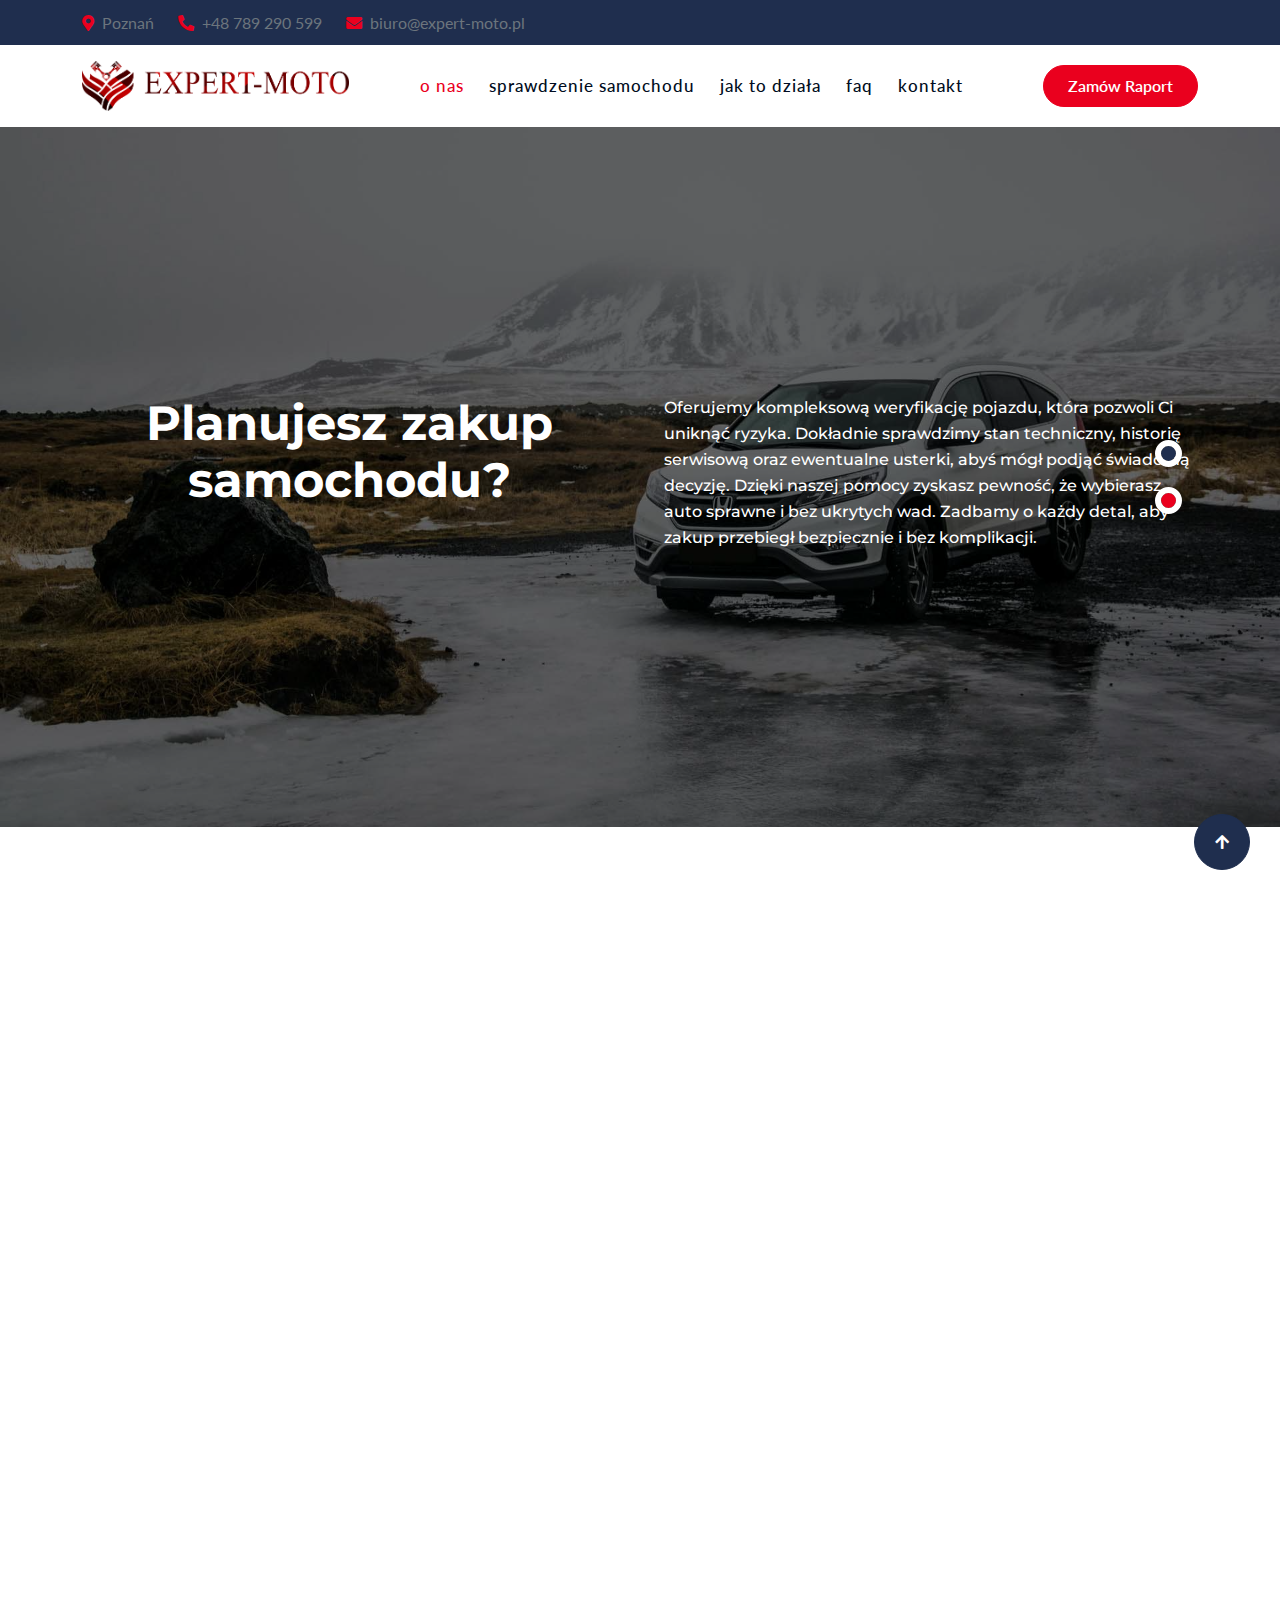
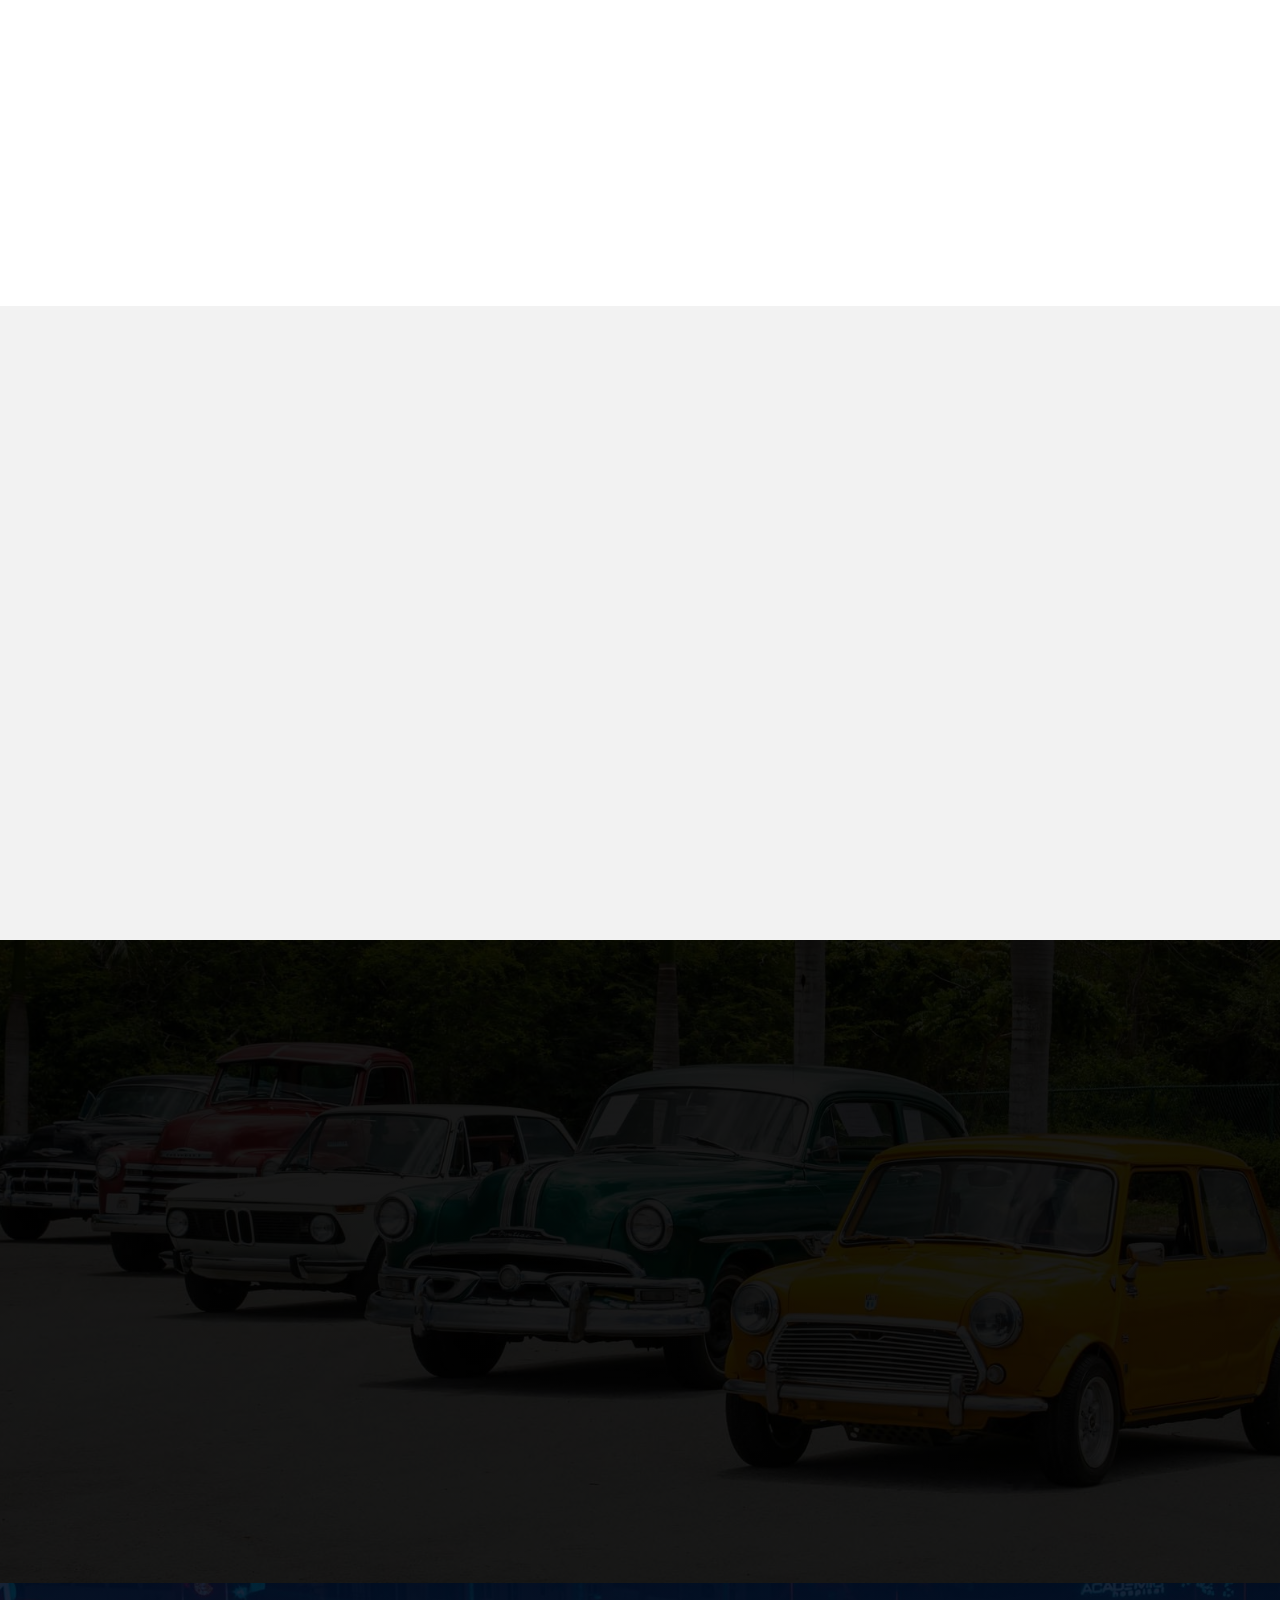
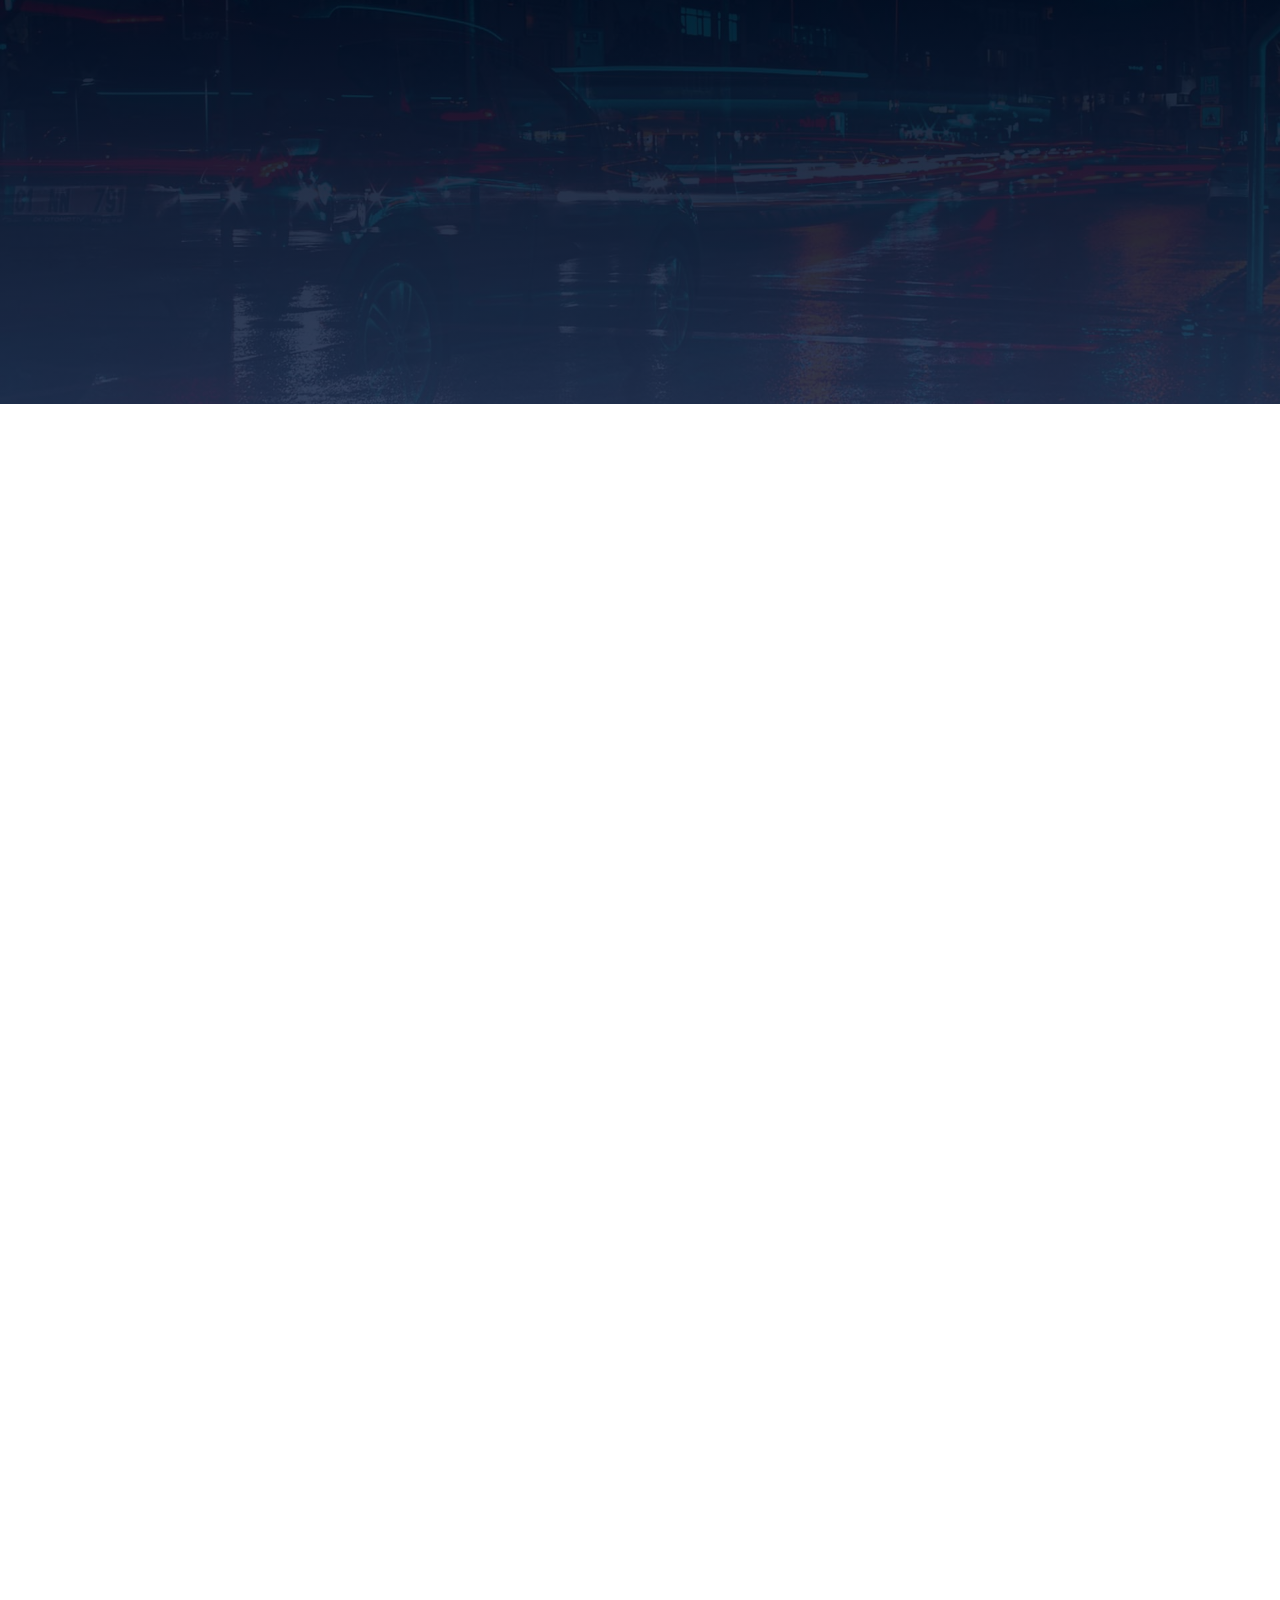
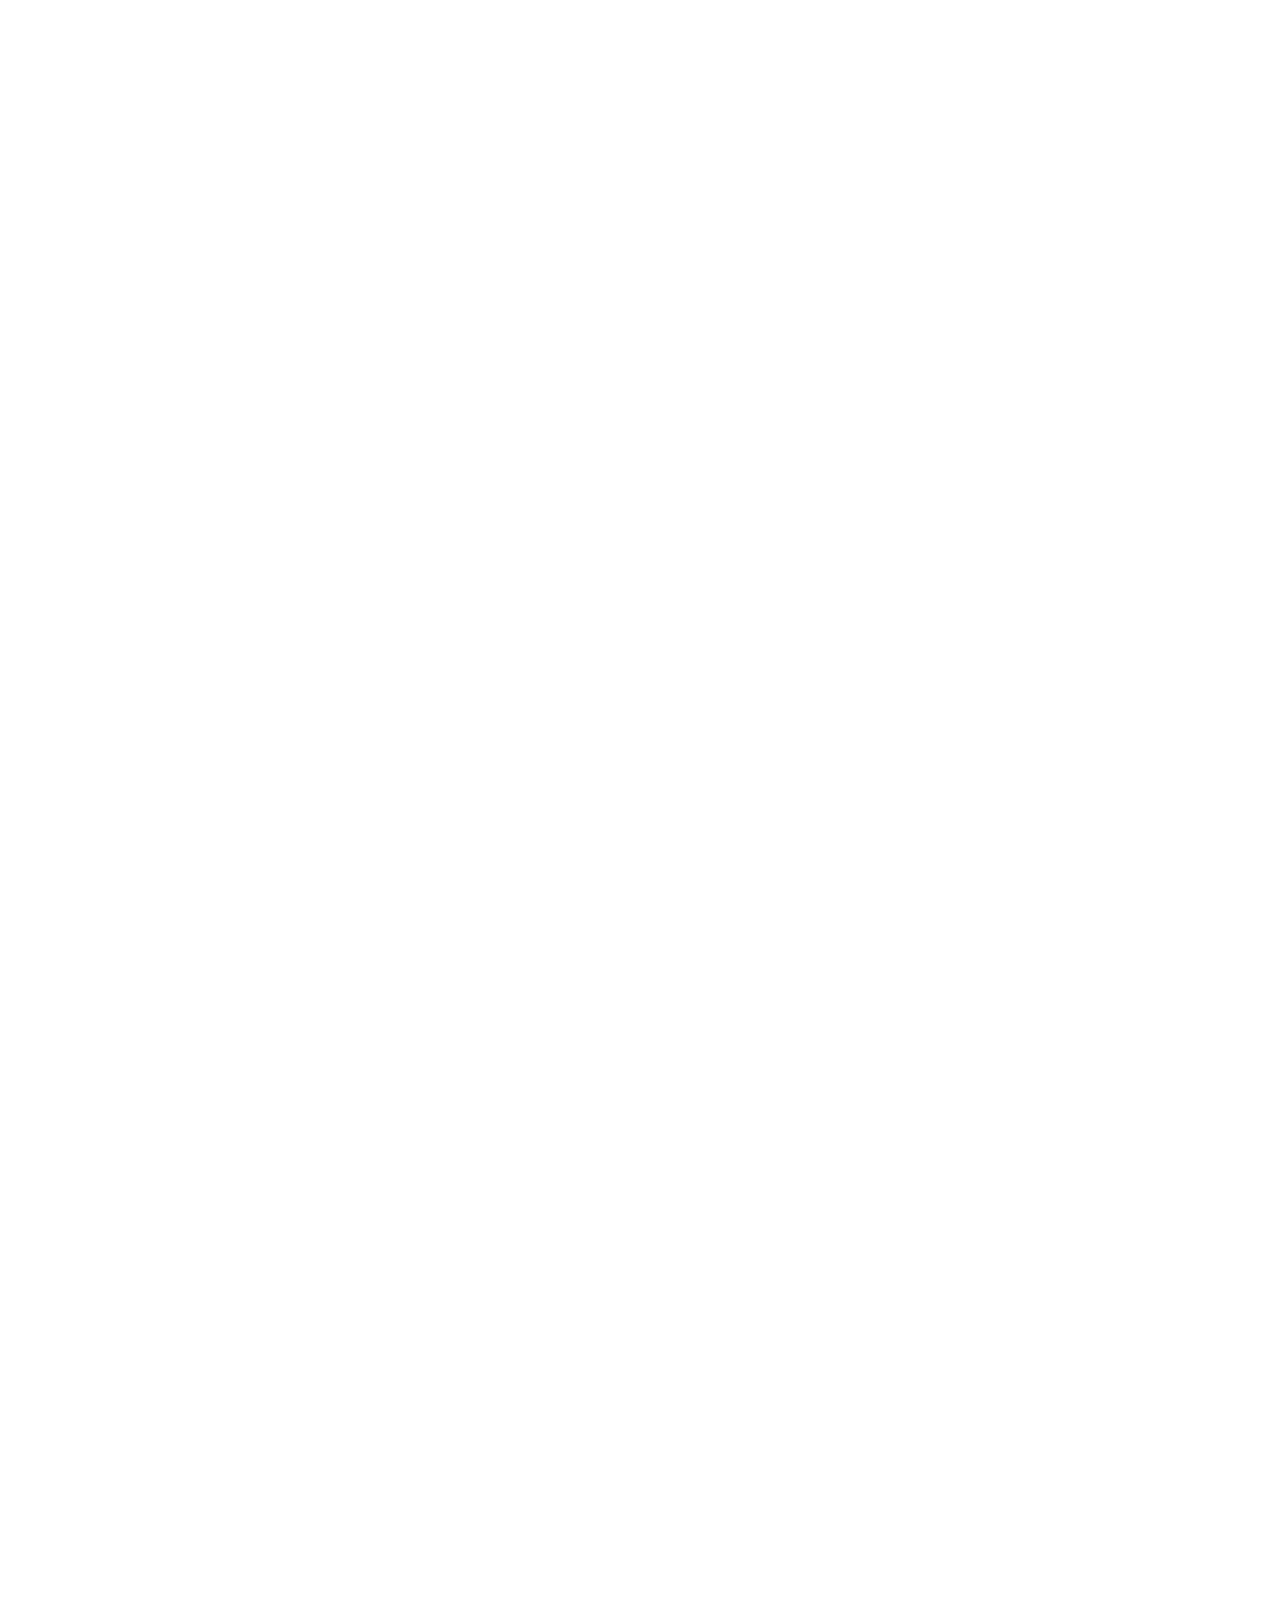
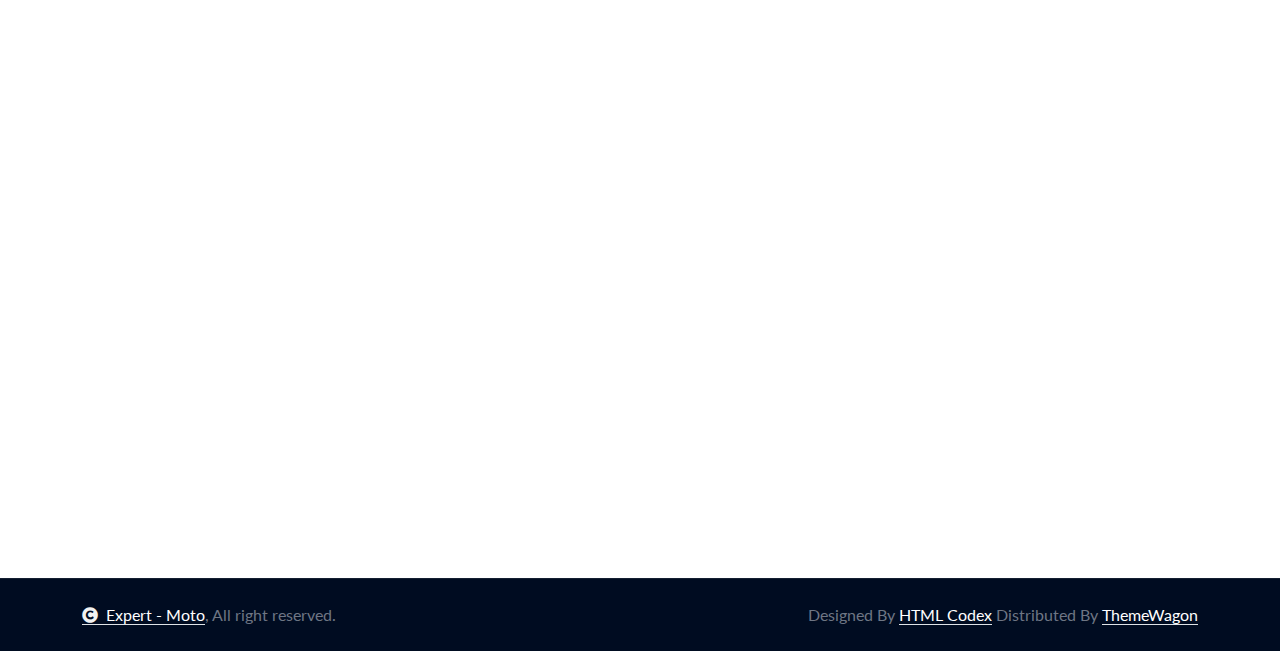
==== commit 0e7fb7a5: "mail changed" ====
--- a/index.html
+++ b/index.html
@@ -53,7 +53,7 @@
                         <a href="tel:+01234567890" class="text-muted me-4"><i
                                 class="fas fa-phone-alt text-primary me-2"></i>+48 789 290 599</a>
                         <a href="mailto:example@gmail.com" class="text-muted me-0"><i
-                                class="fas fa-envelope text-primary me-2"></i>biuro@mm-motors.pl</a>
+                                class="fas fa-envelope text-primary me-2"></i>biuro@expert-moto.pl</a>
                     </div>
                 </div>
                 <div class="col-lg-6 text-center text-lg-end">
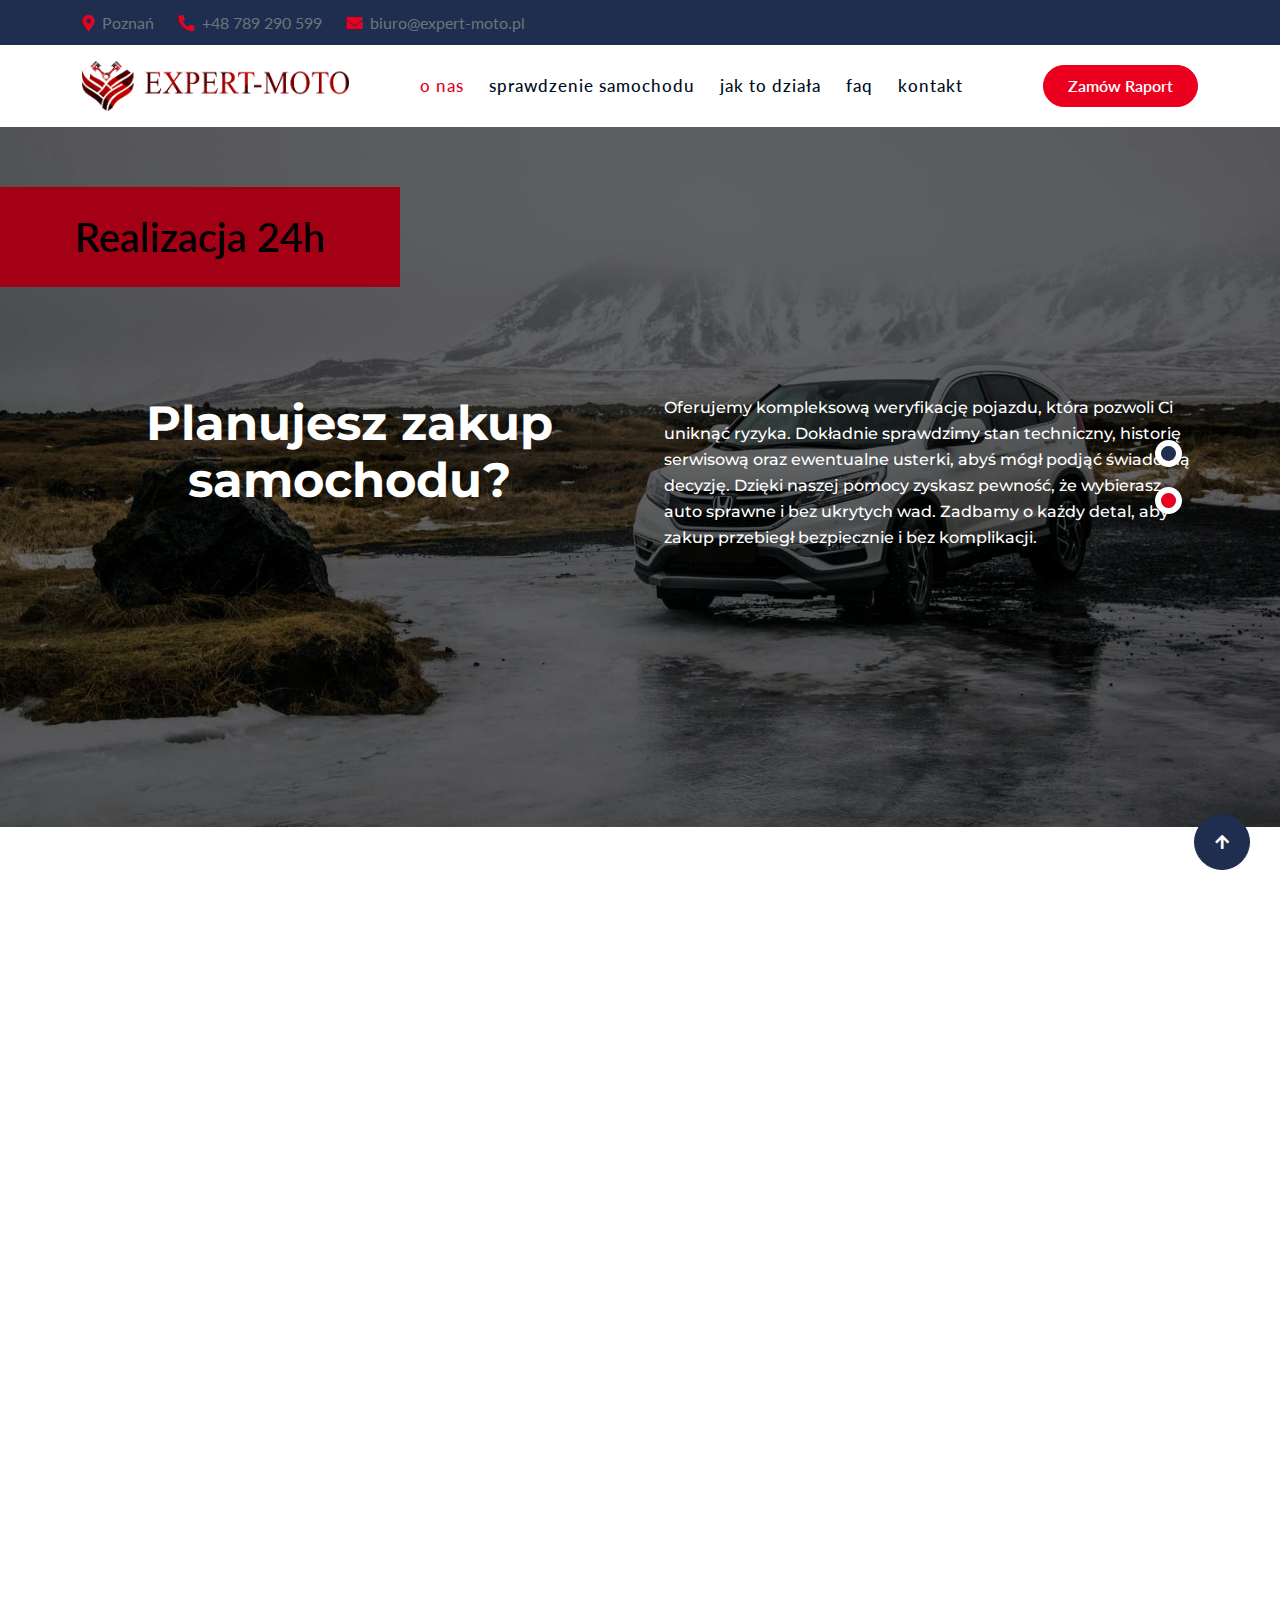
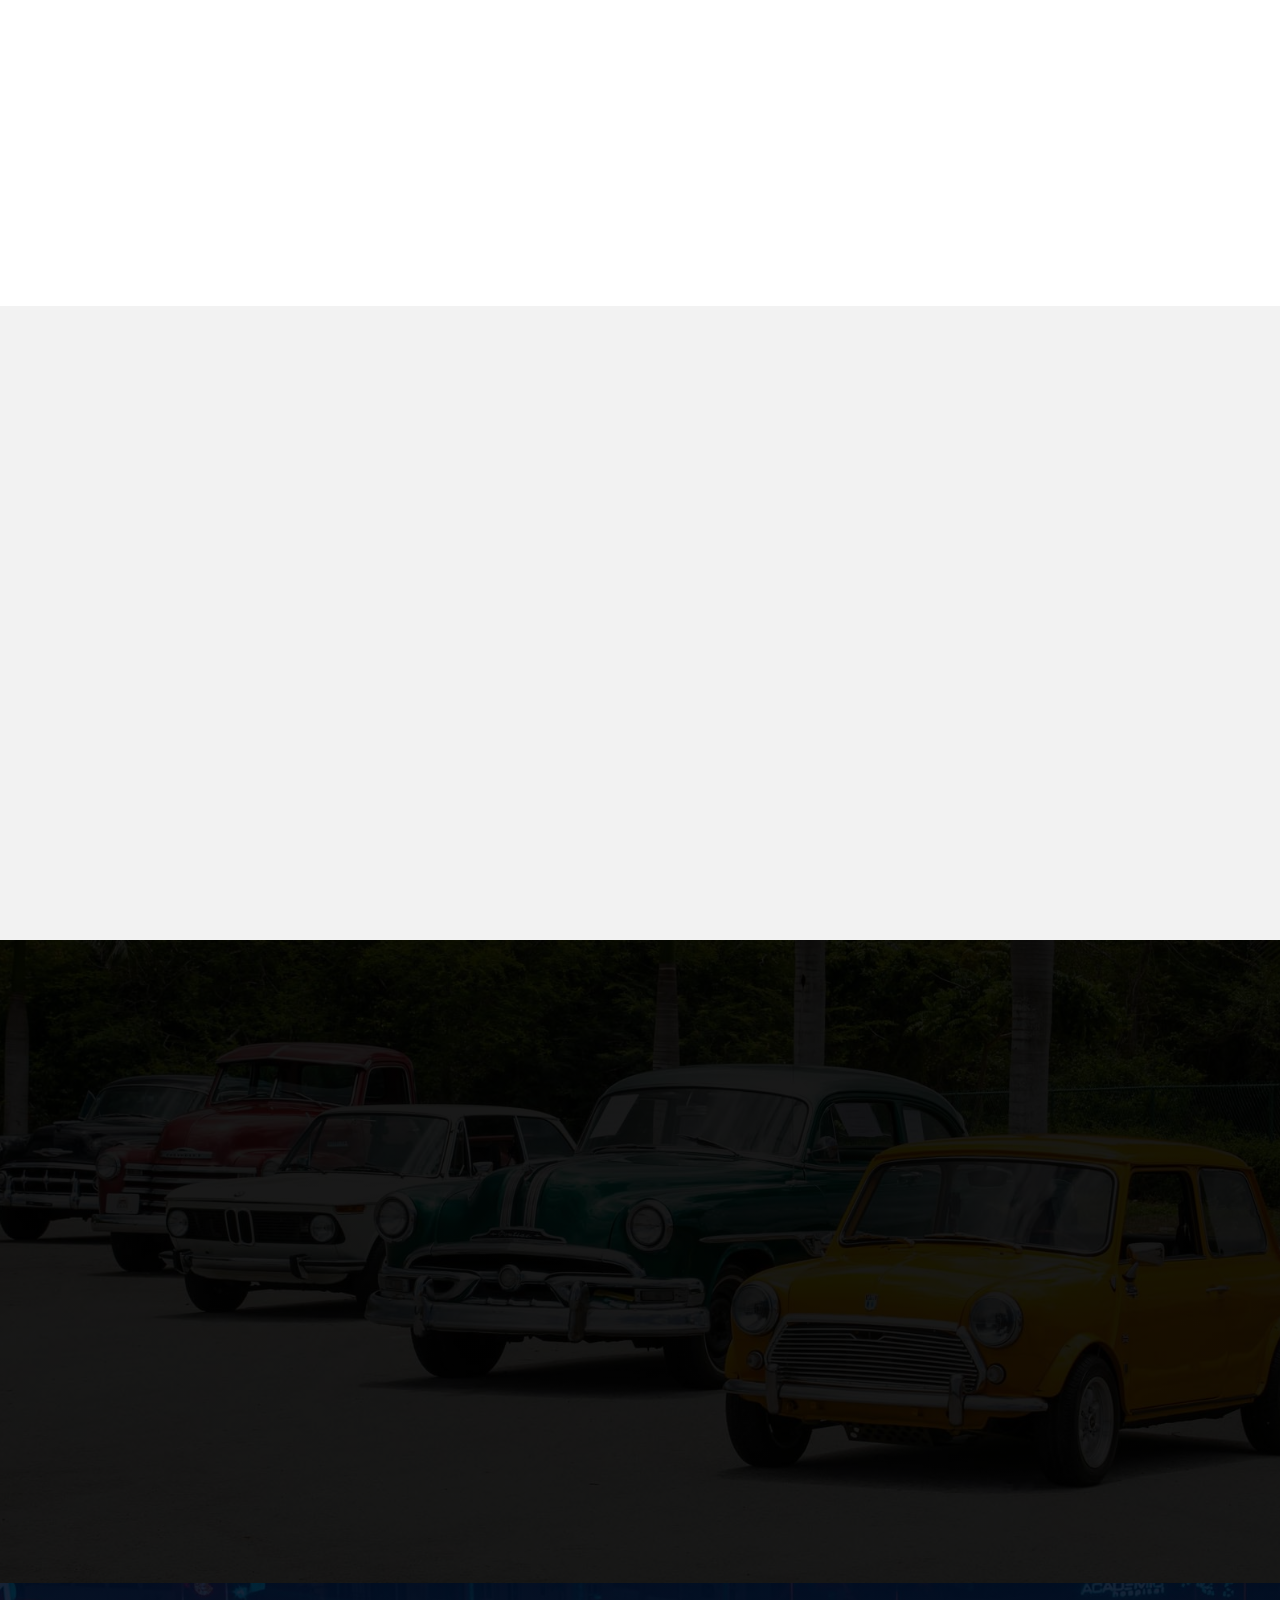
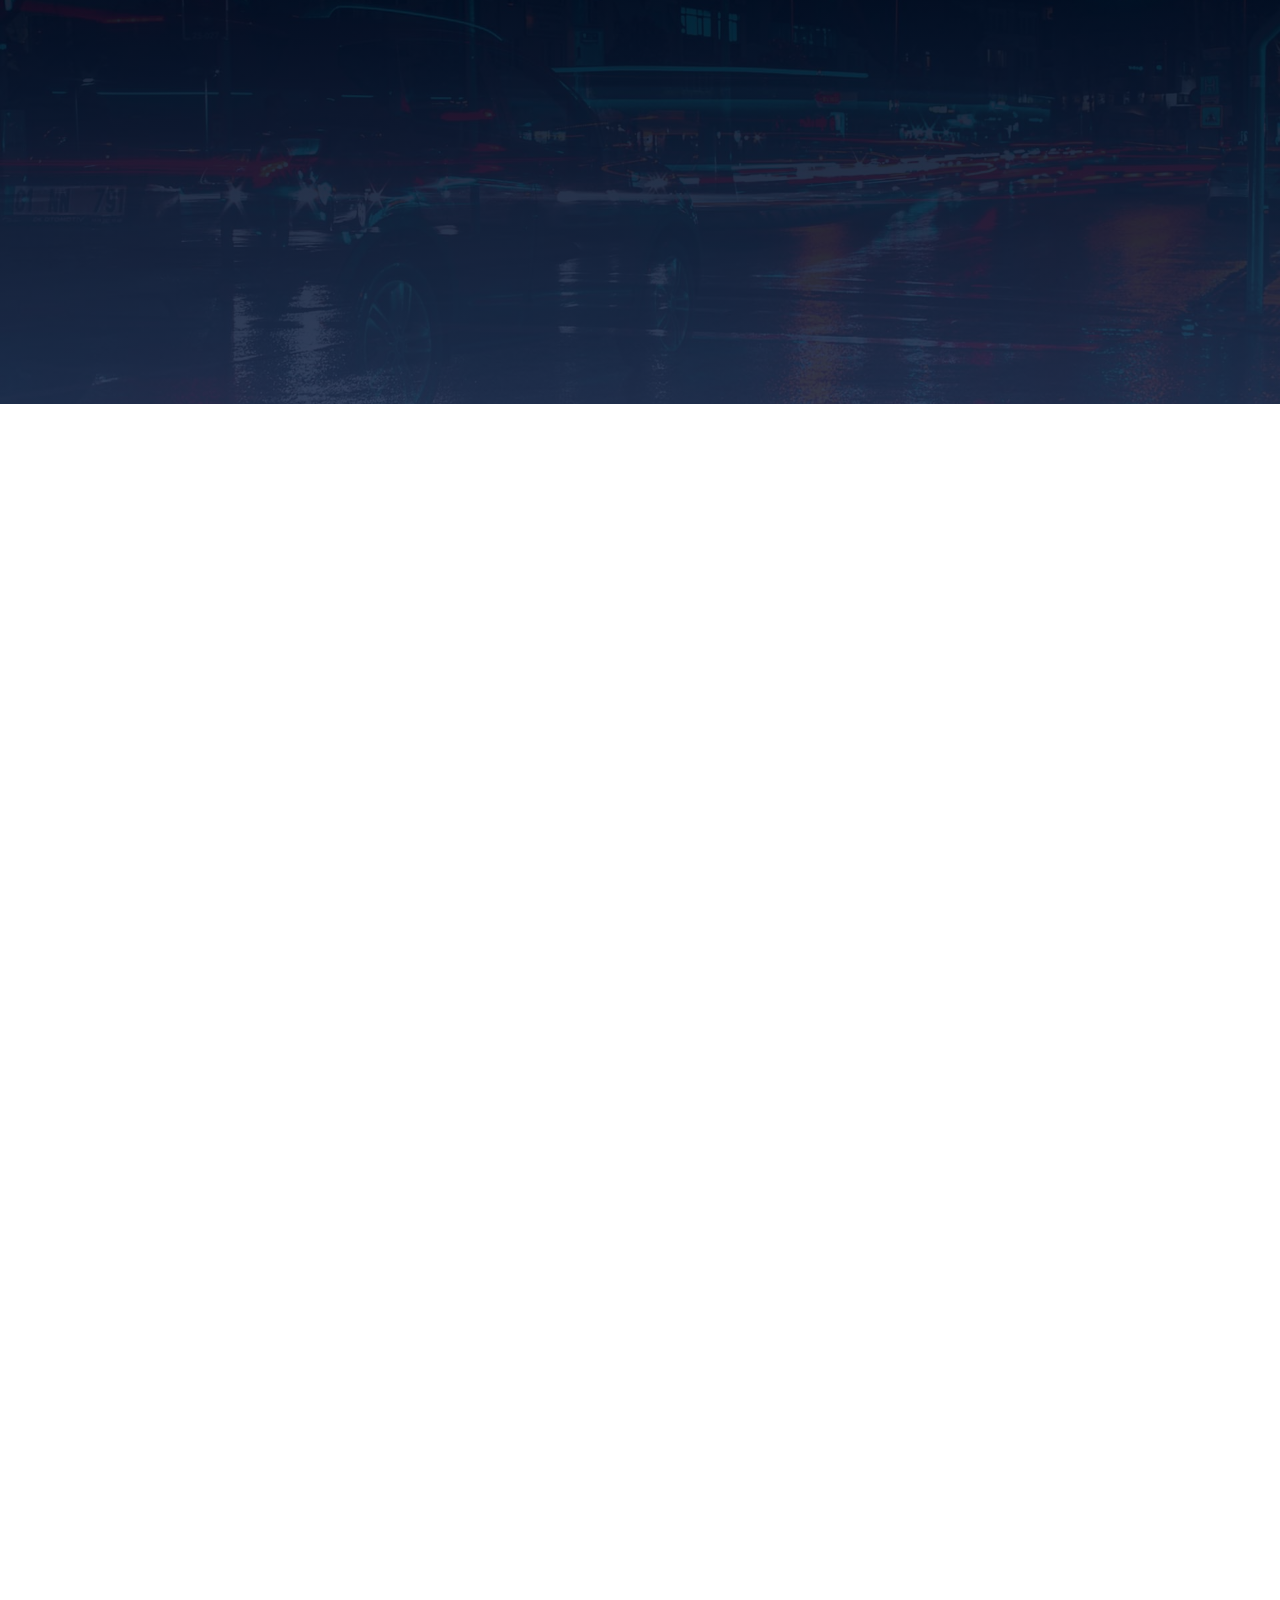
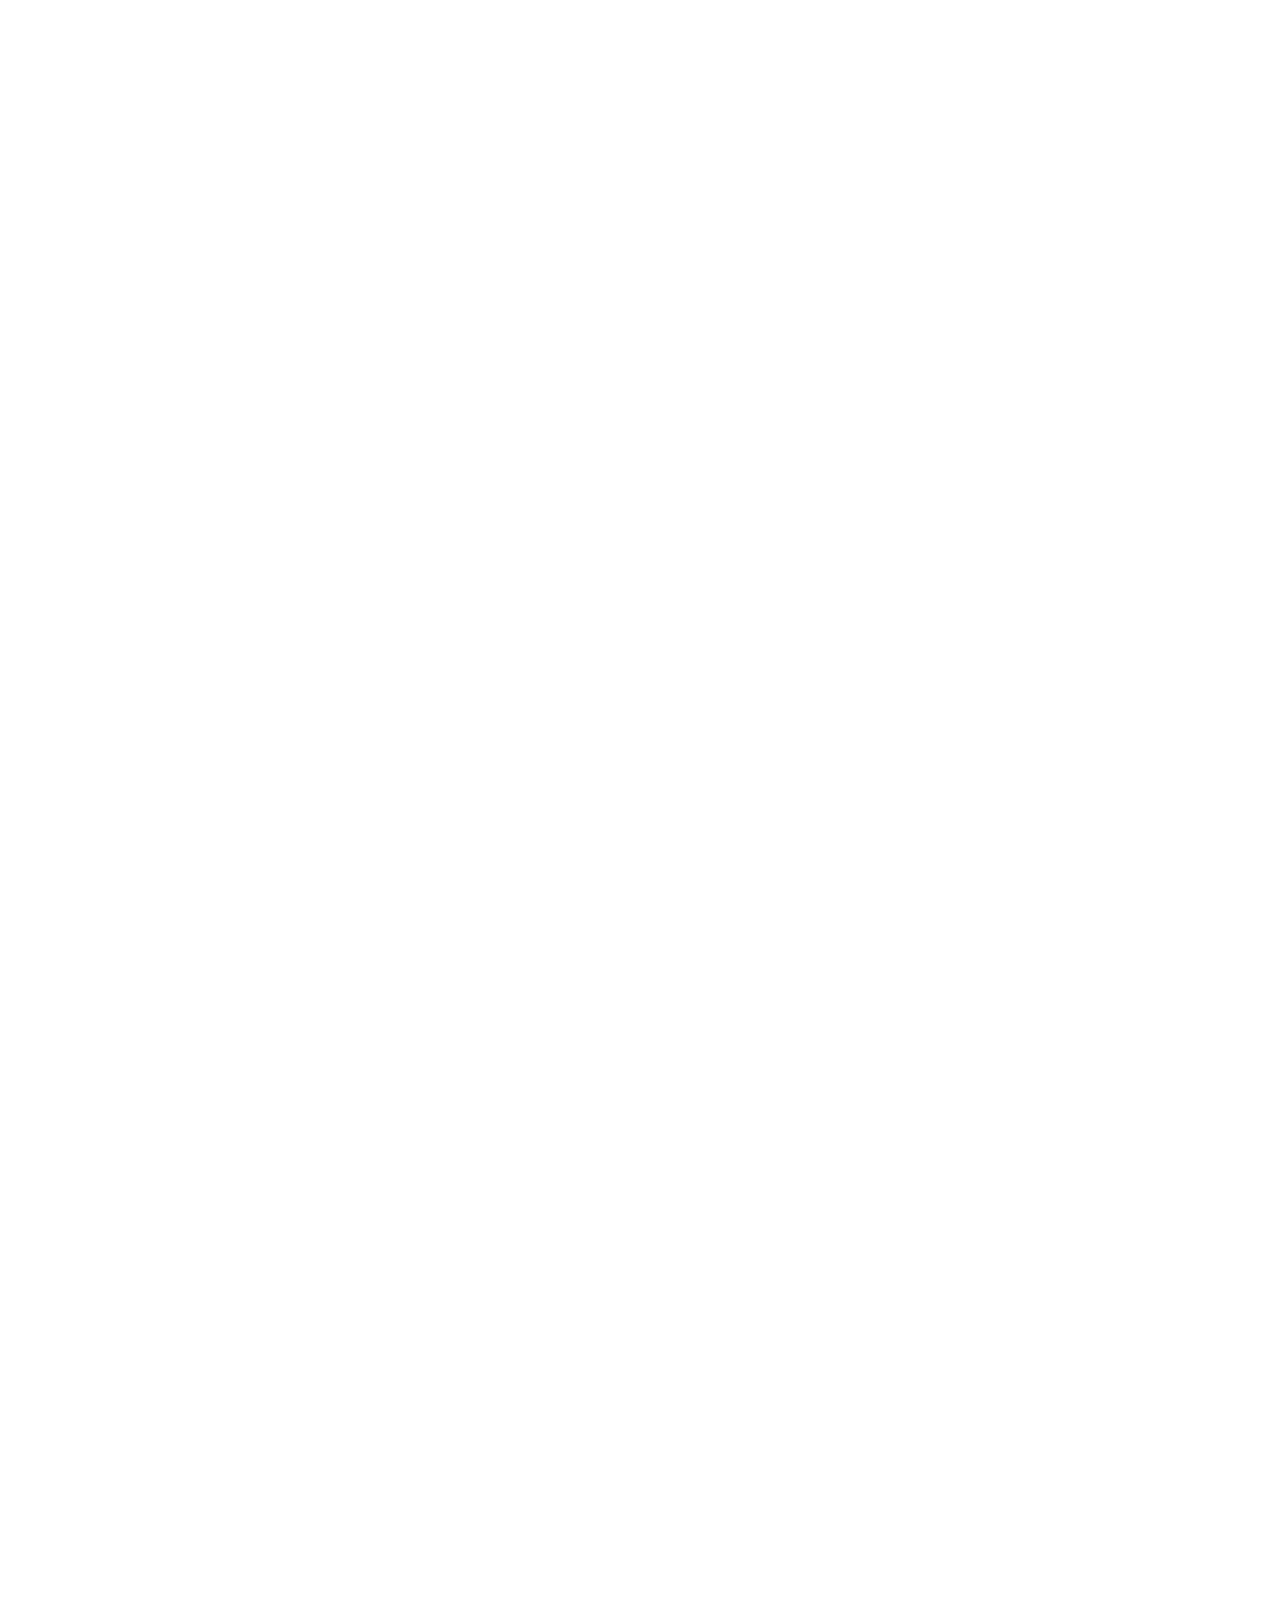
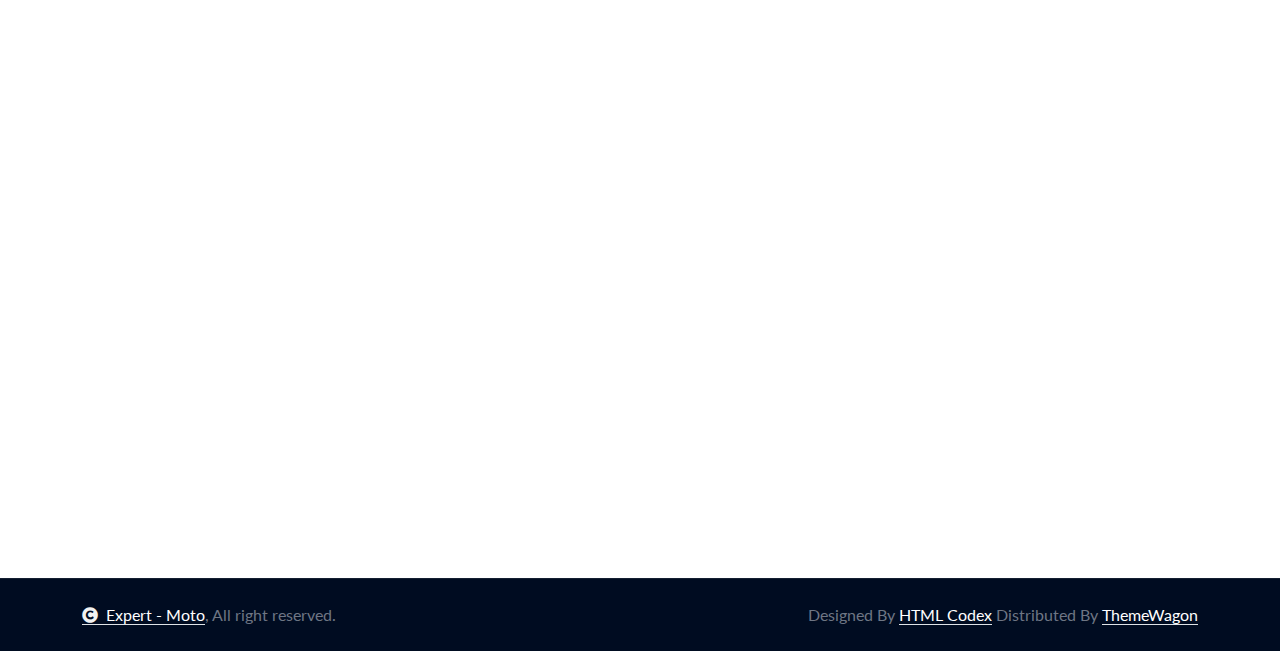
==== commit 4acc2061: "banner24h Done" ====
--- a/index.html
+++ b/index.html
@@ -121,6 +121,9 @@
                 <li data-bs-target="#carouselId" data-bs-slide-to="1" aria-label="Second slide"></li>
             </ol>
             <div class="carousel-inner" role="listbox">
+
+                <div class="banner-24h"><p>Realizacja 24h</p></div>
+
                 <div class="carousel-item active">
                     <img src="img/carousel-2.jpg" class="img-fluid w-100" alt="First slide" />
                     <div class="carousel-caption">
--- a/css/style.css
+++ b/css/style.css
@@ -217,6 +217,32 @@
   line-height: 26px;
 }
 
+.banner-24h {
+  position: absolute;
+  top: 60px;
+  left: 0;
+  height: 100px;
+  width: 400px;
+
+  display: flex;
+  align-items: center;
+  justify-content: center;
+
+  background-color: var(--bs-primary);
+  filter: brightness(70%);
+
+  padding: 10px 20px;
+  font-weight: 20px;
+  z-index: 2;
+}
+
+.banner-24h > p {
+  margin: 0;
+  color: black;
+  font-size: 40px;
+  font-weight: 600;
+}
+
 .carousel .carousel-item img {
   object-fit: cover;
 }
@@ -267,6 +293,14 @@
   .carousel-indicators [data-bs-target] {
     display: none;
   }
+
+  .banner-24h {
+    position: absolute;
+    top: 60px;
+    left: 50%;
+    transform: translateX(-50%);
+  }
+
 }
 
 /*** Carousel Header End ***/
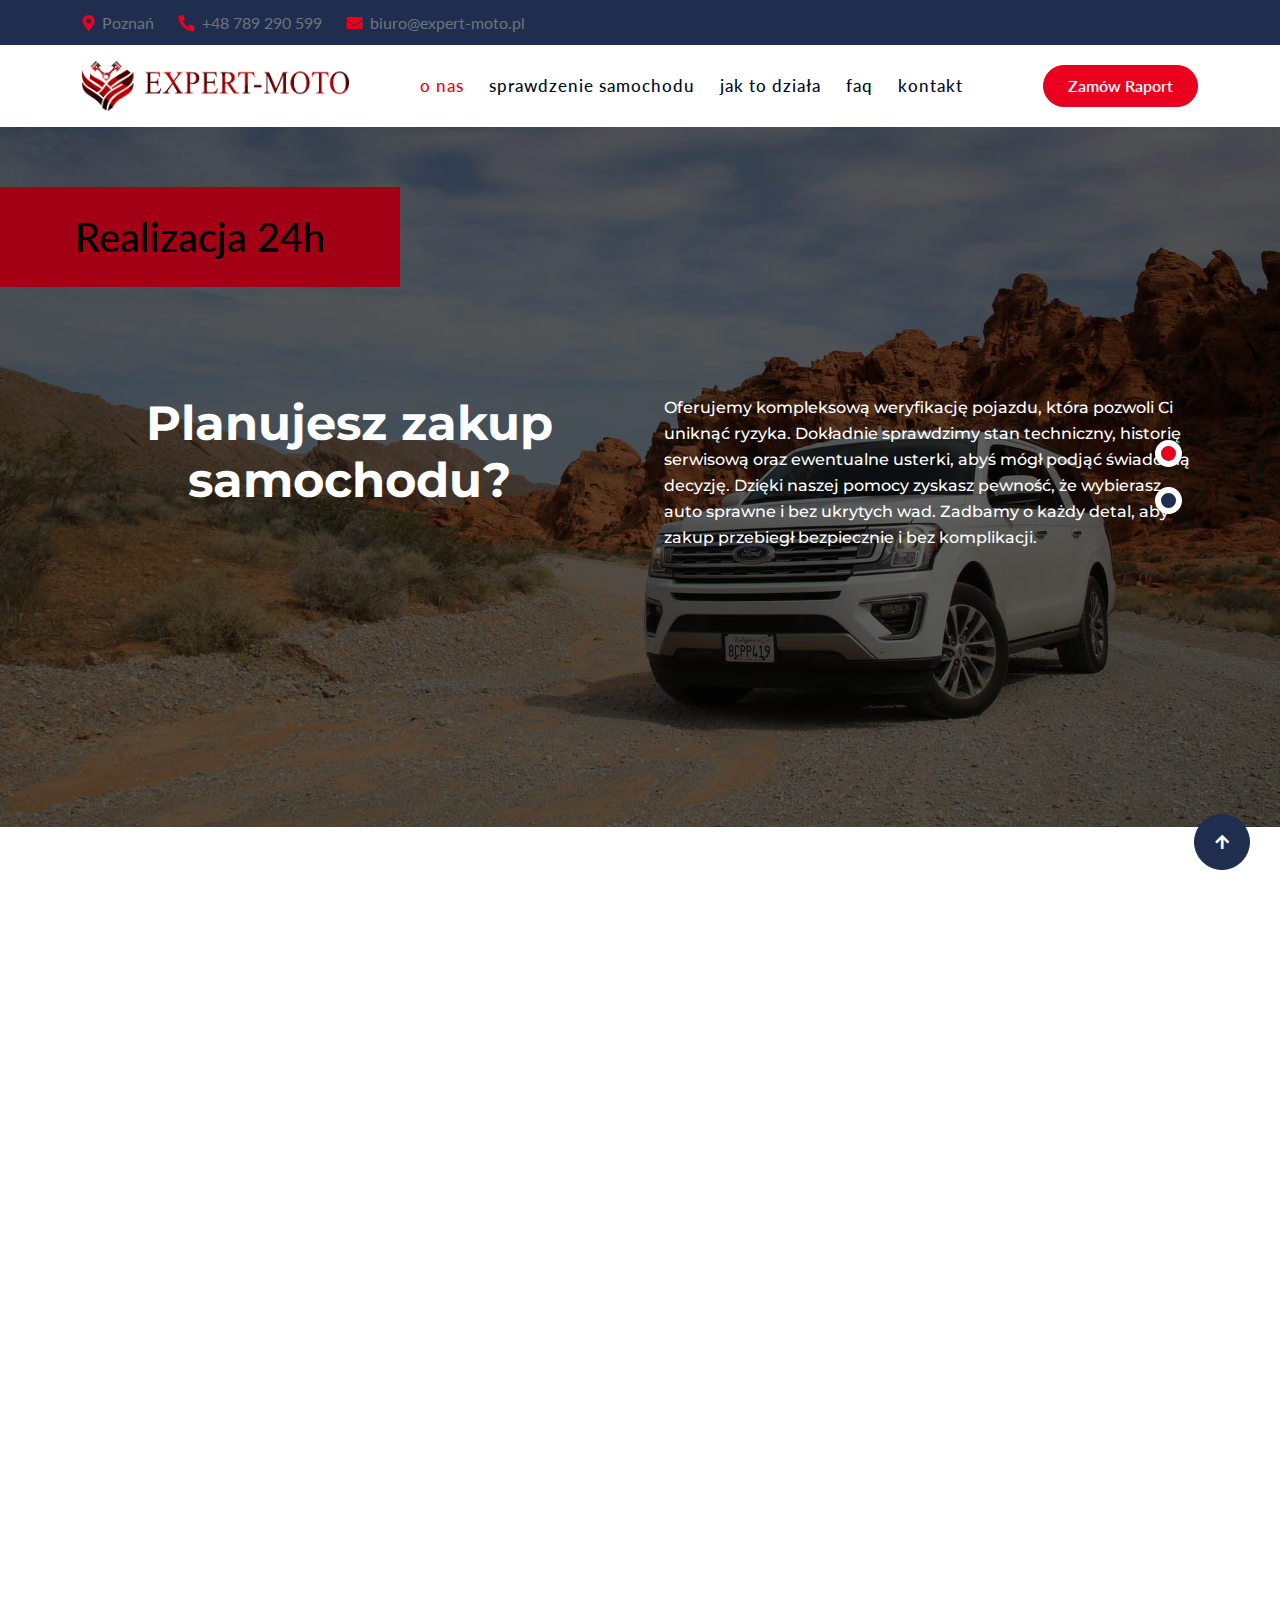
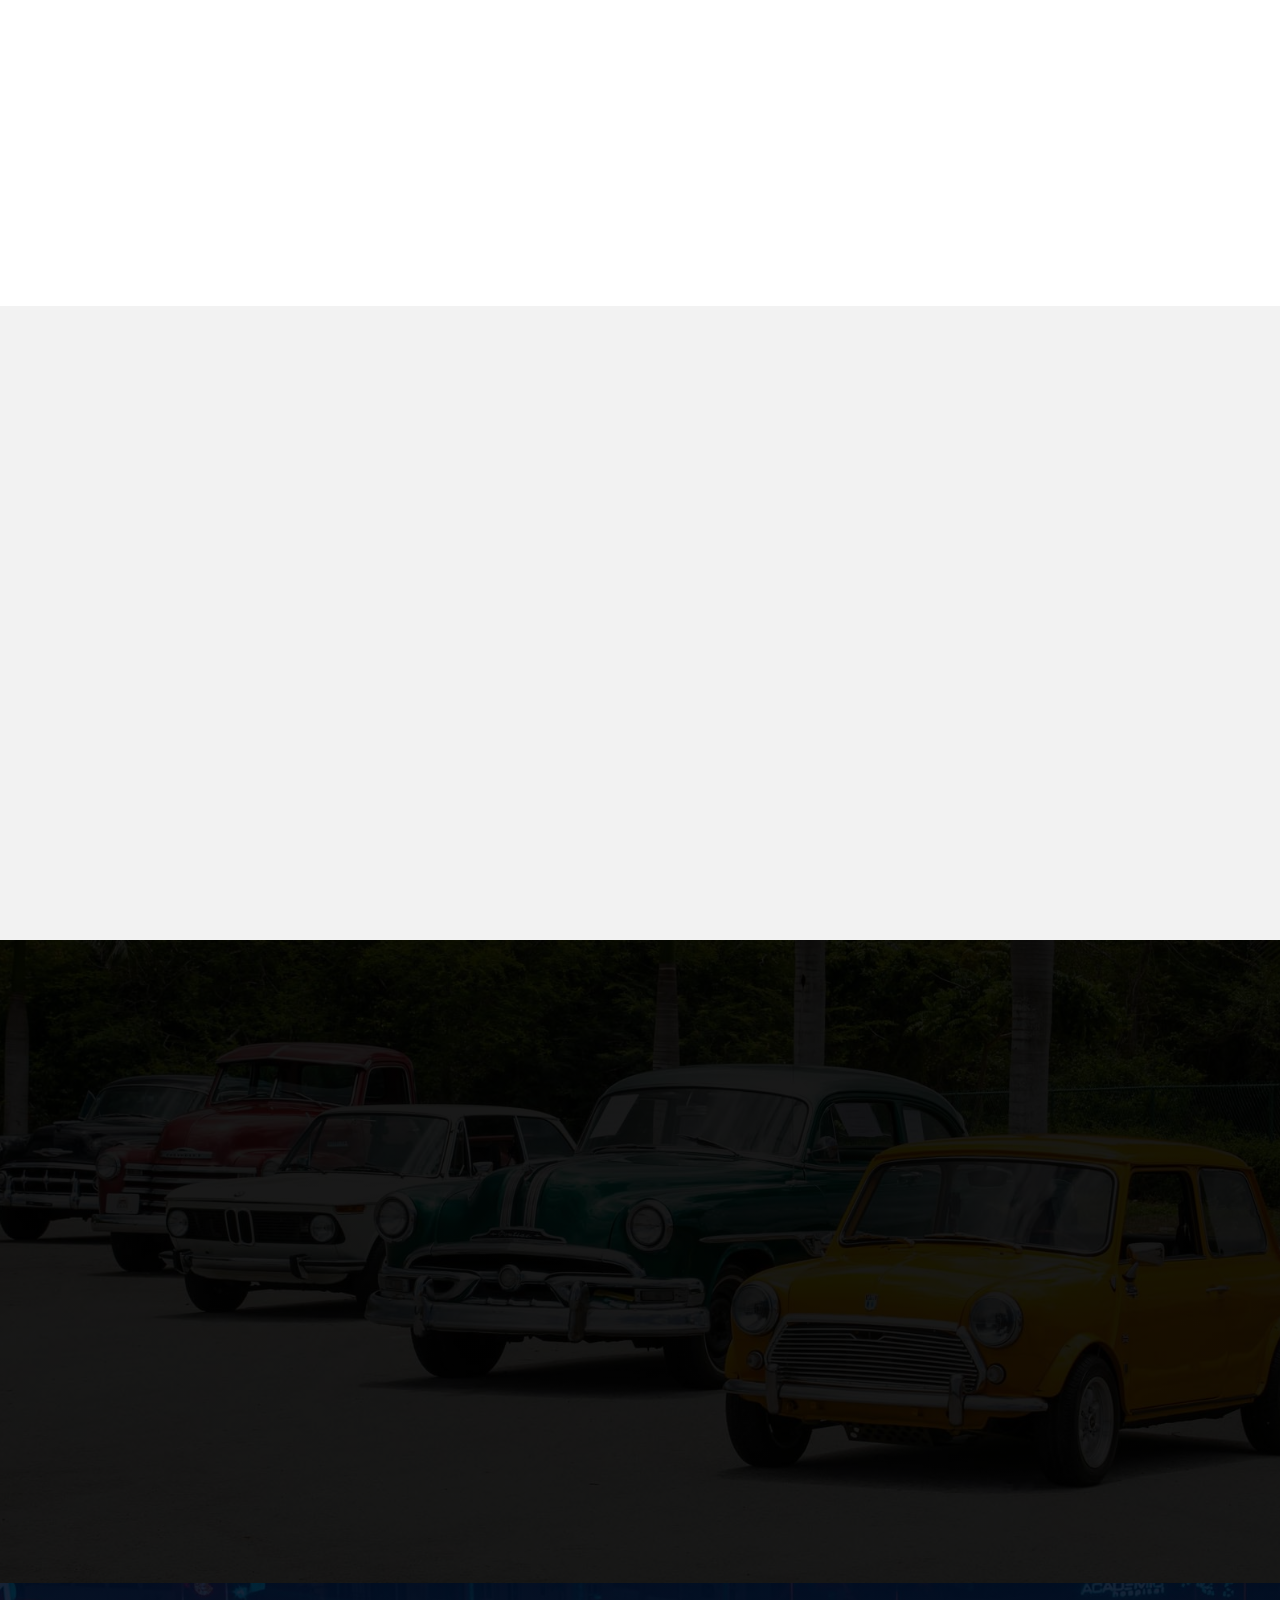
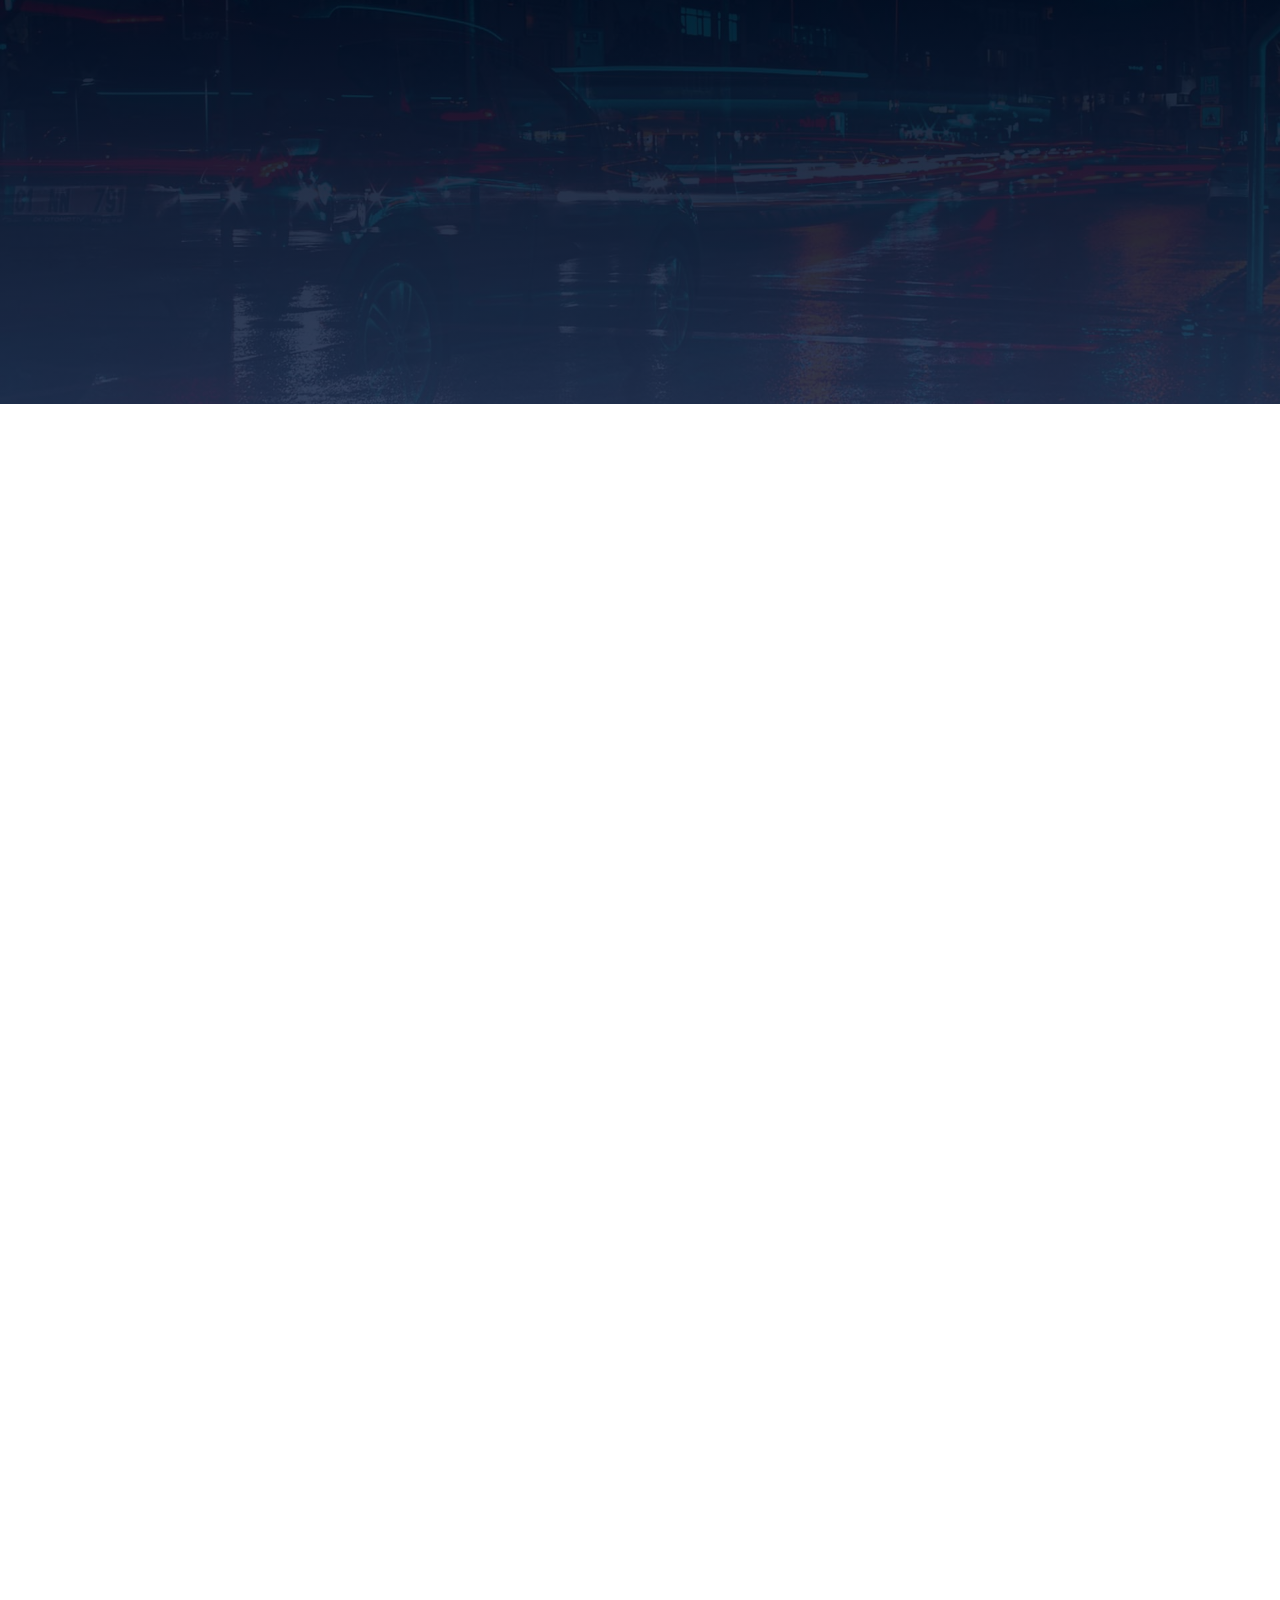
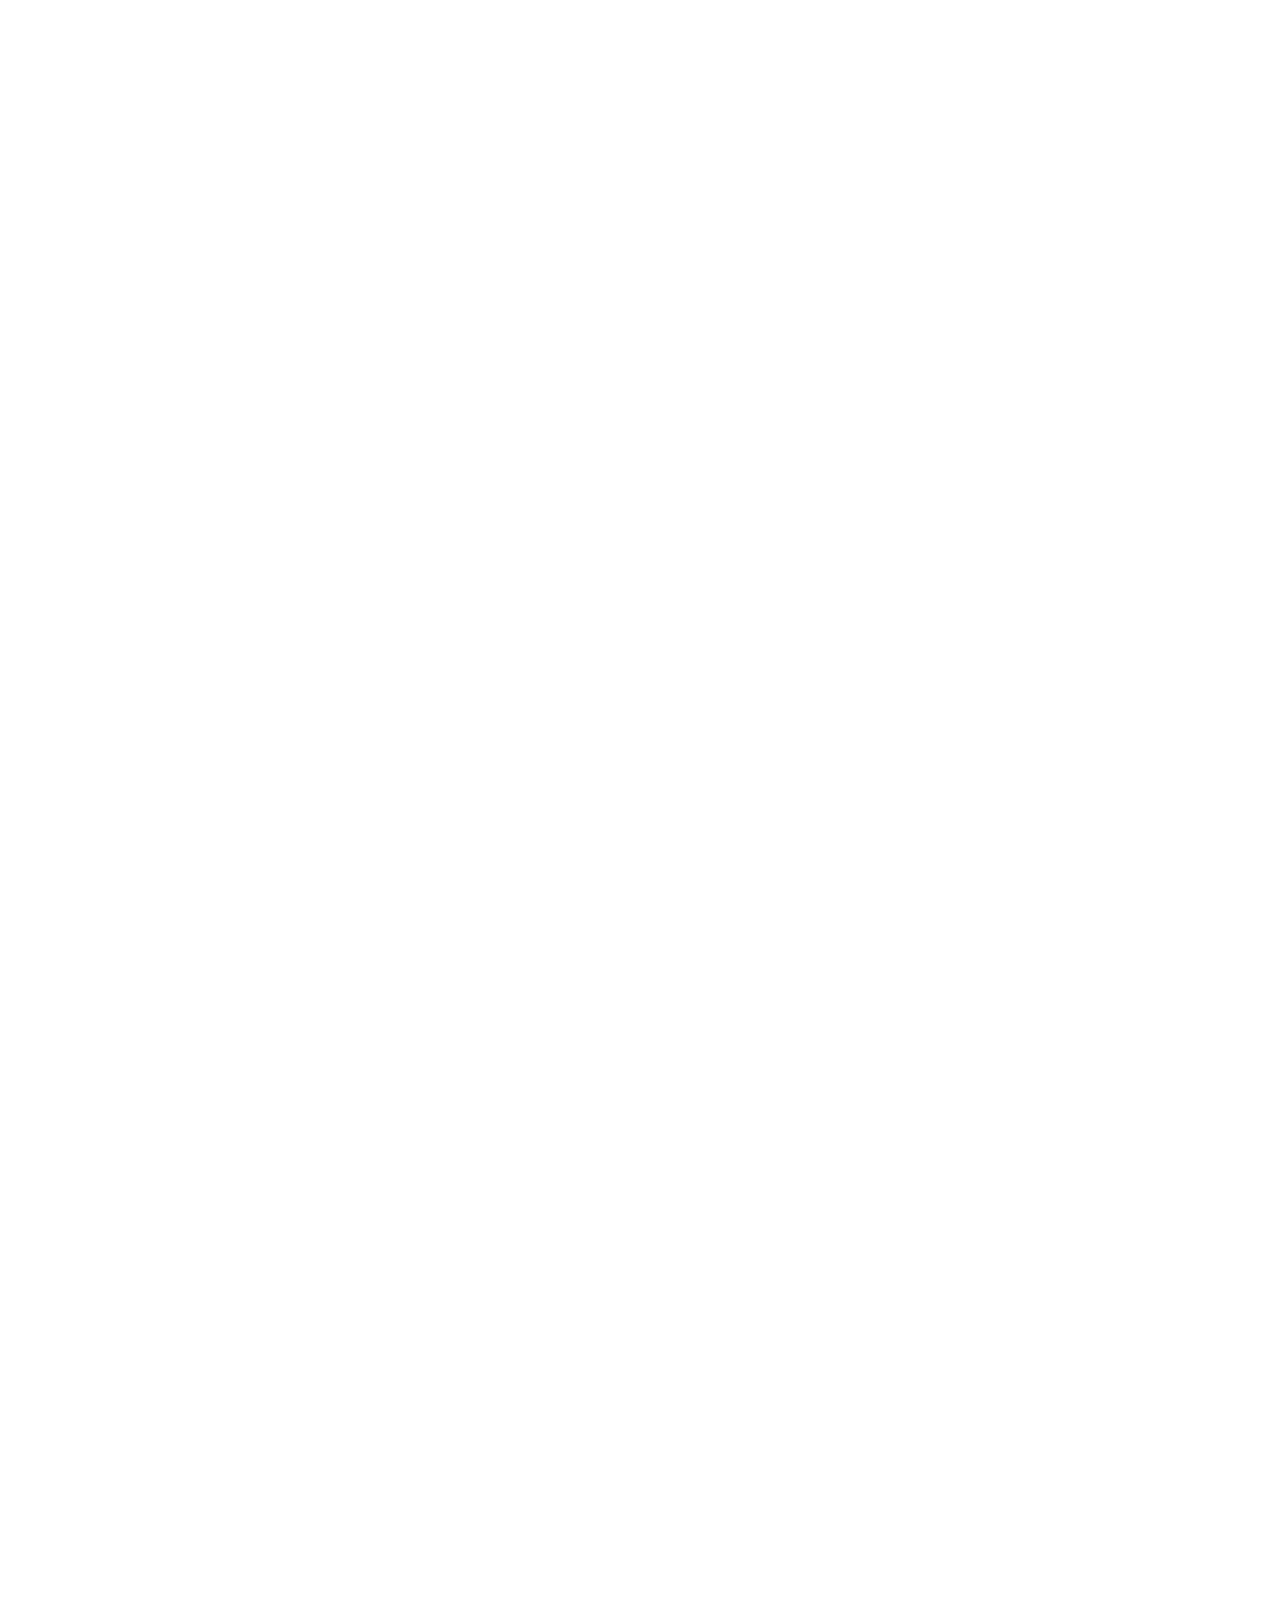
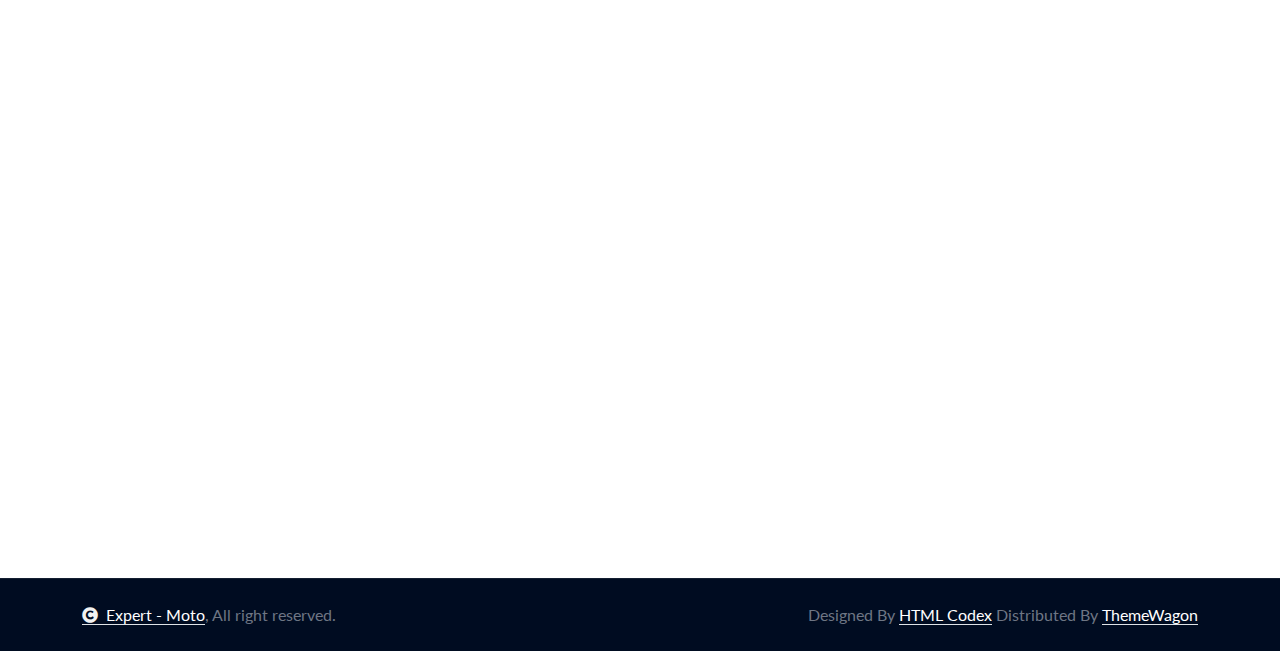
==== commit 02711ed6: "title changed to expert-moto" ====
--- a/index.html
+++ b/index.html
@@ -3,7 +3,7 @@
 
 <head>
     <meta charset="utf-8">
-    <title>Moto-Doradca - Twoj Doradca Motoryzacyjny</title>
+    <title>Expert - Moto</title>
     <meta content="width=device-width, initial-scale=1.0" name="viewport">
     <meta content="" name="keywords">
     <meta content="" name="description">
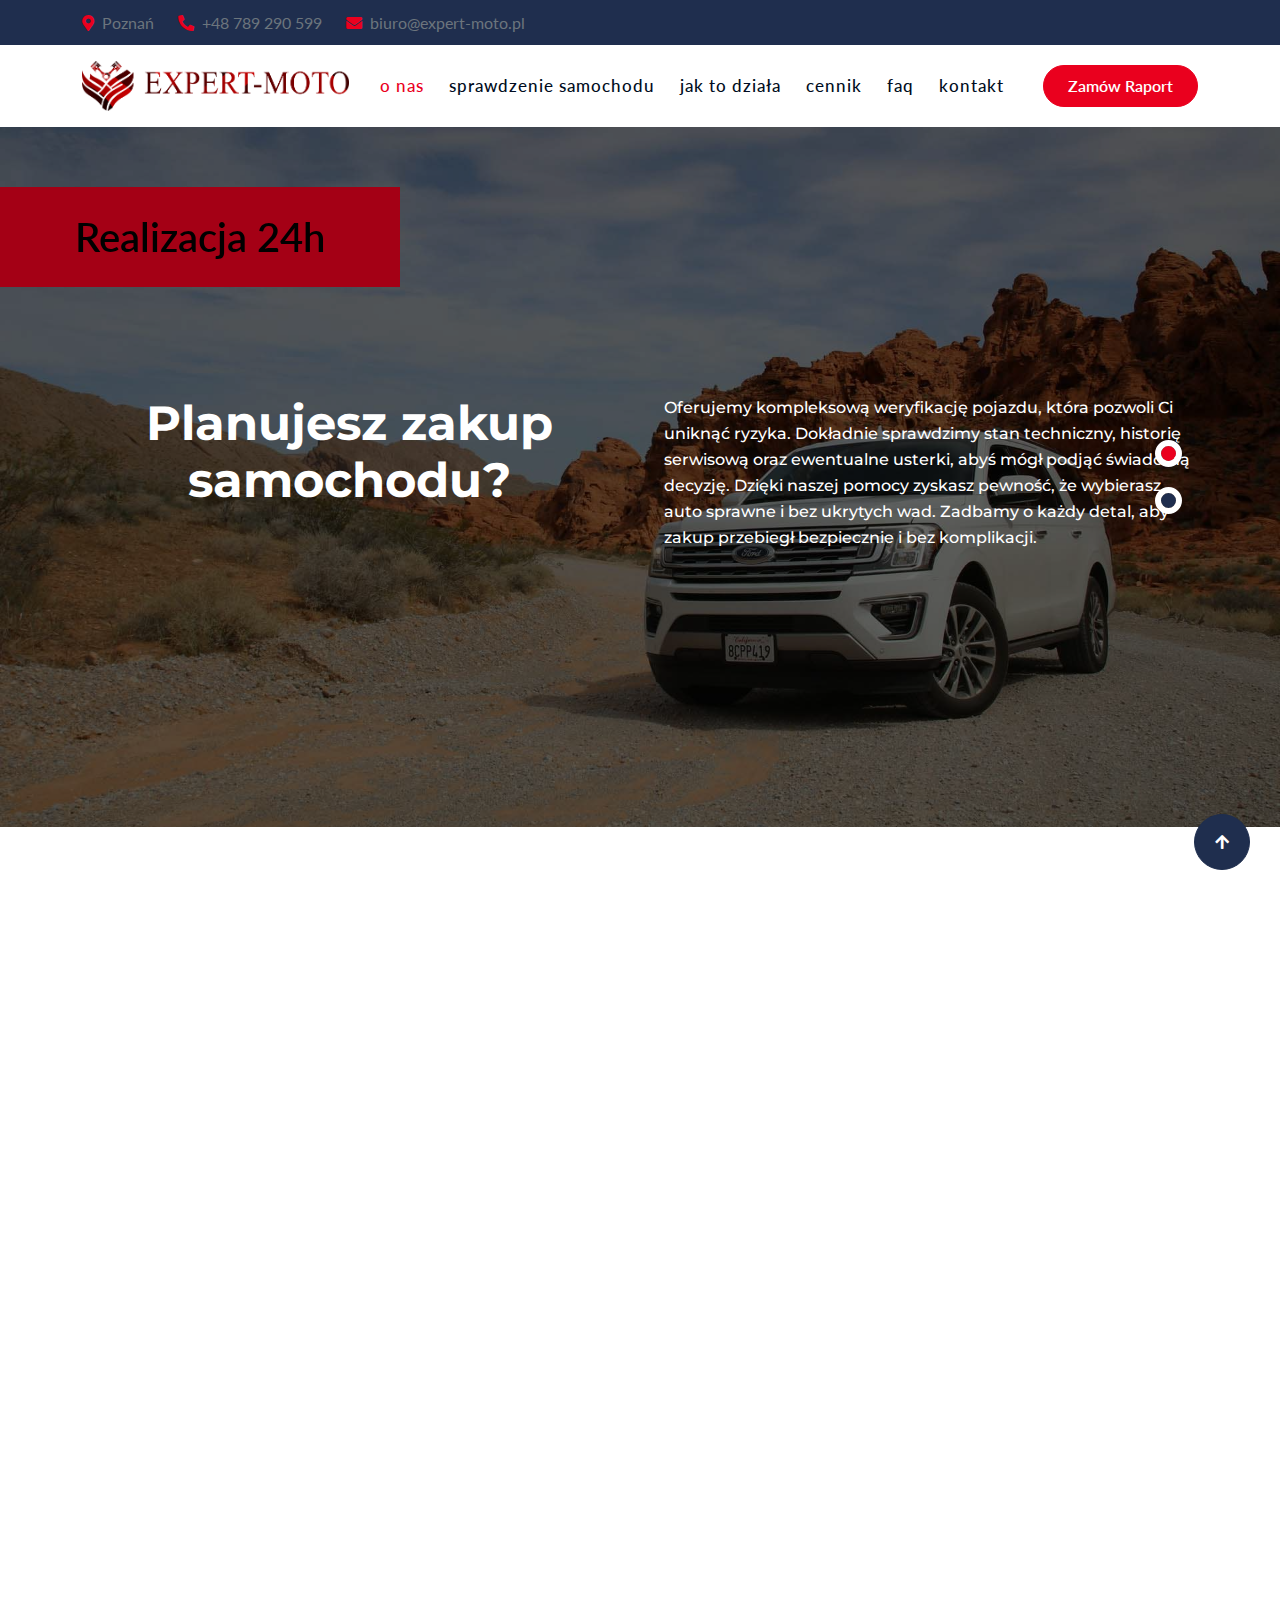
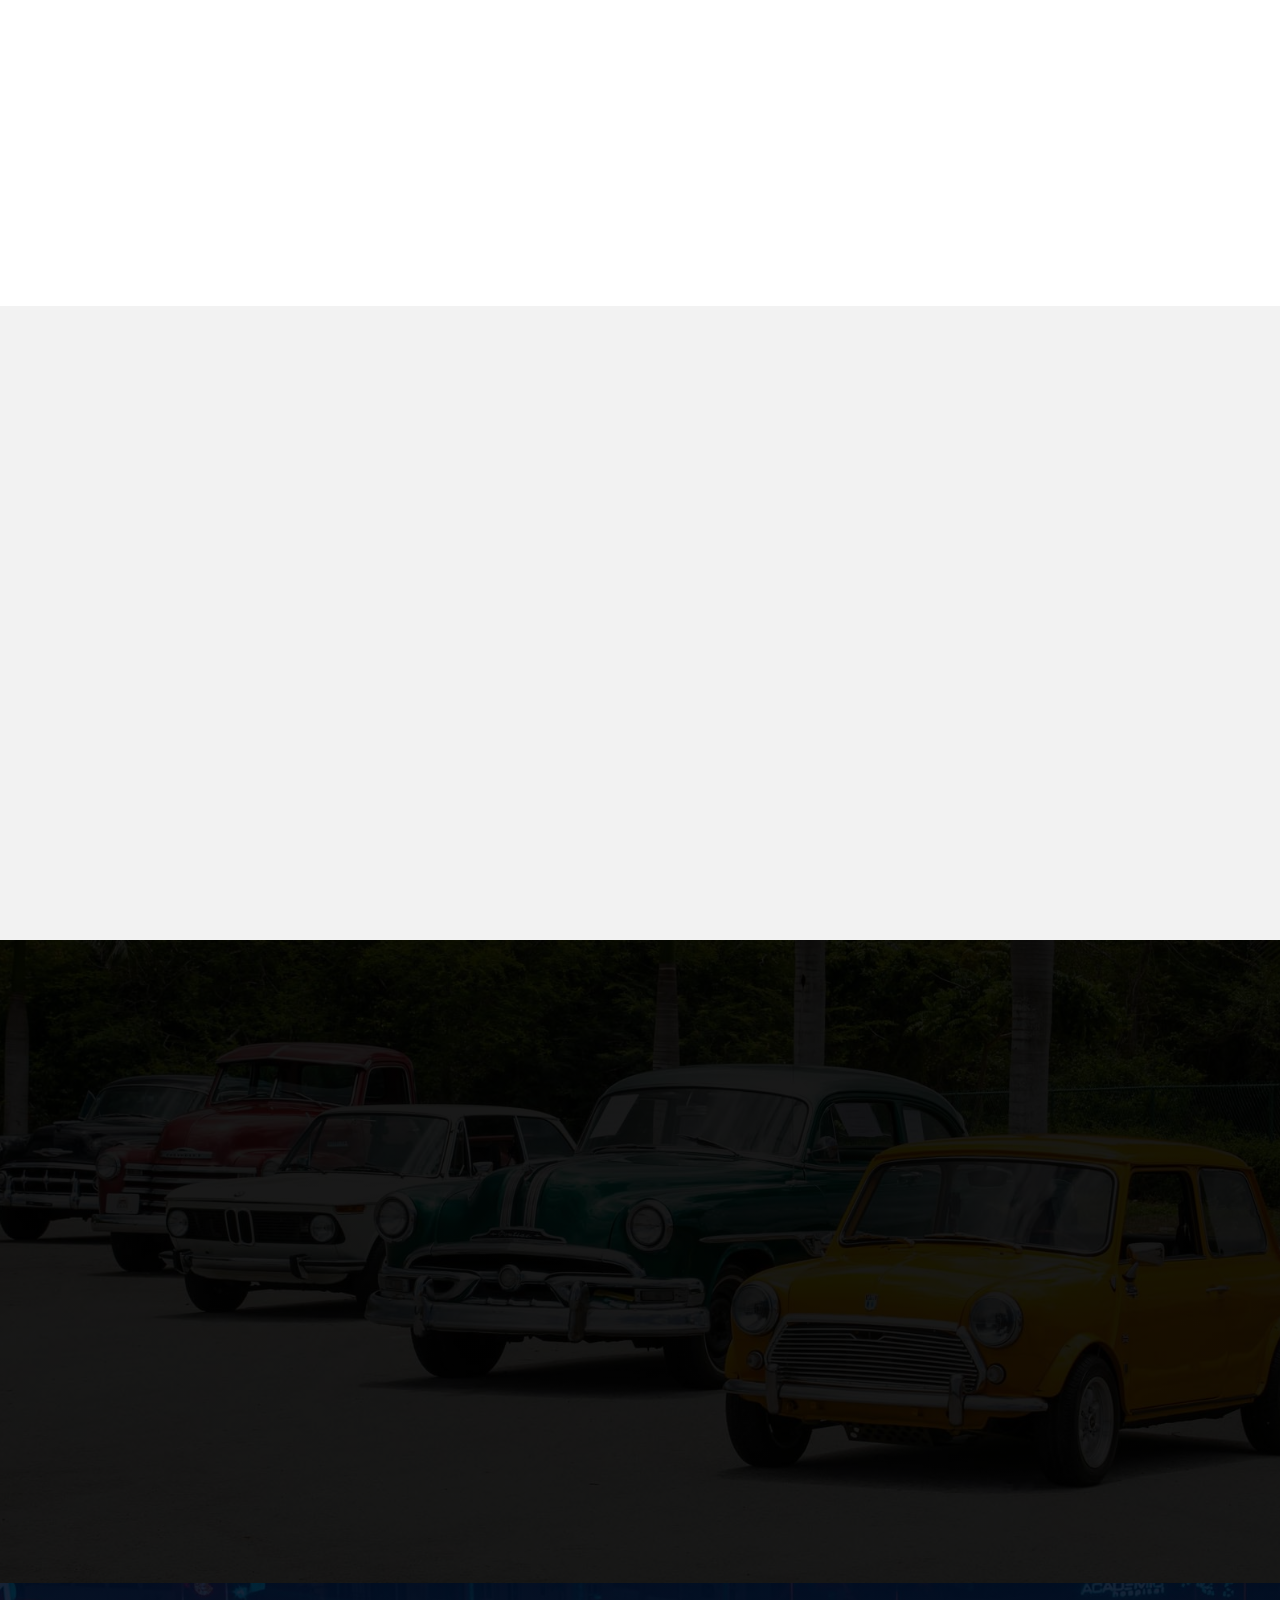
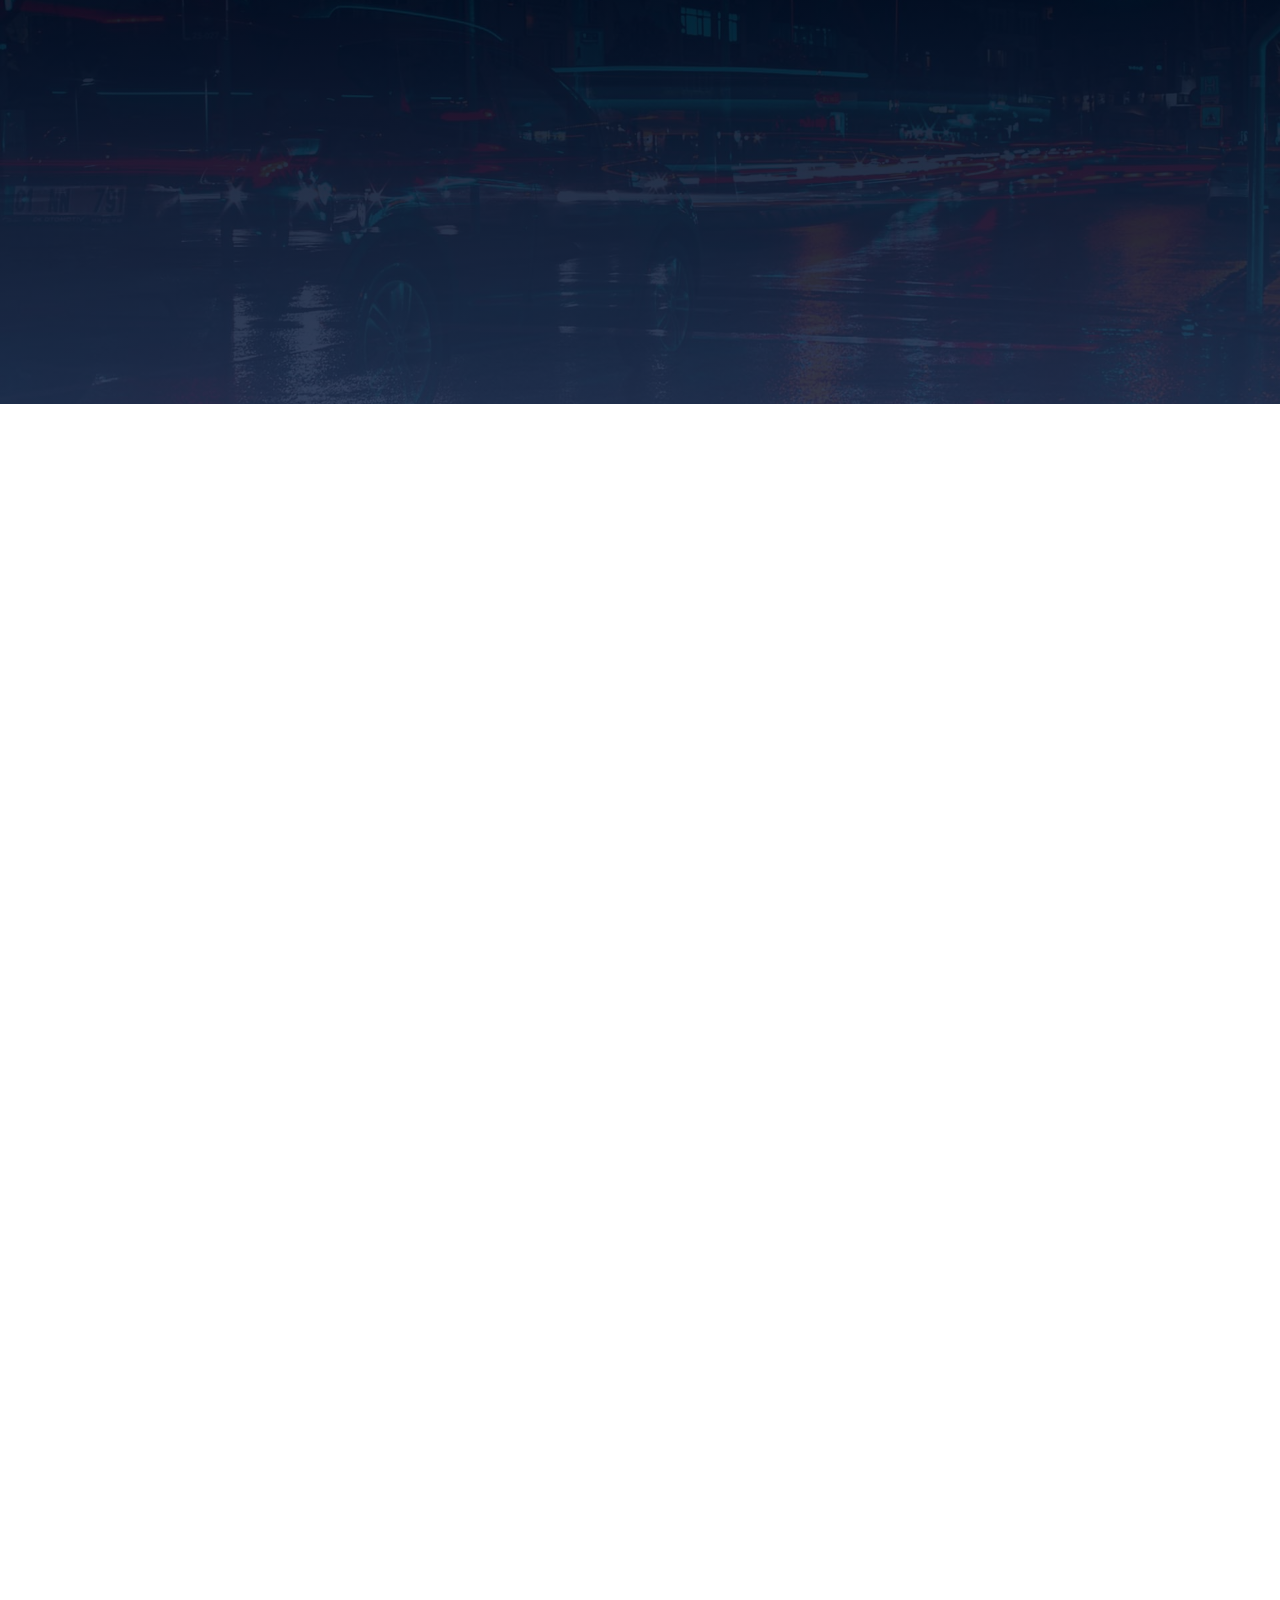
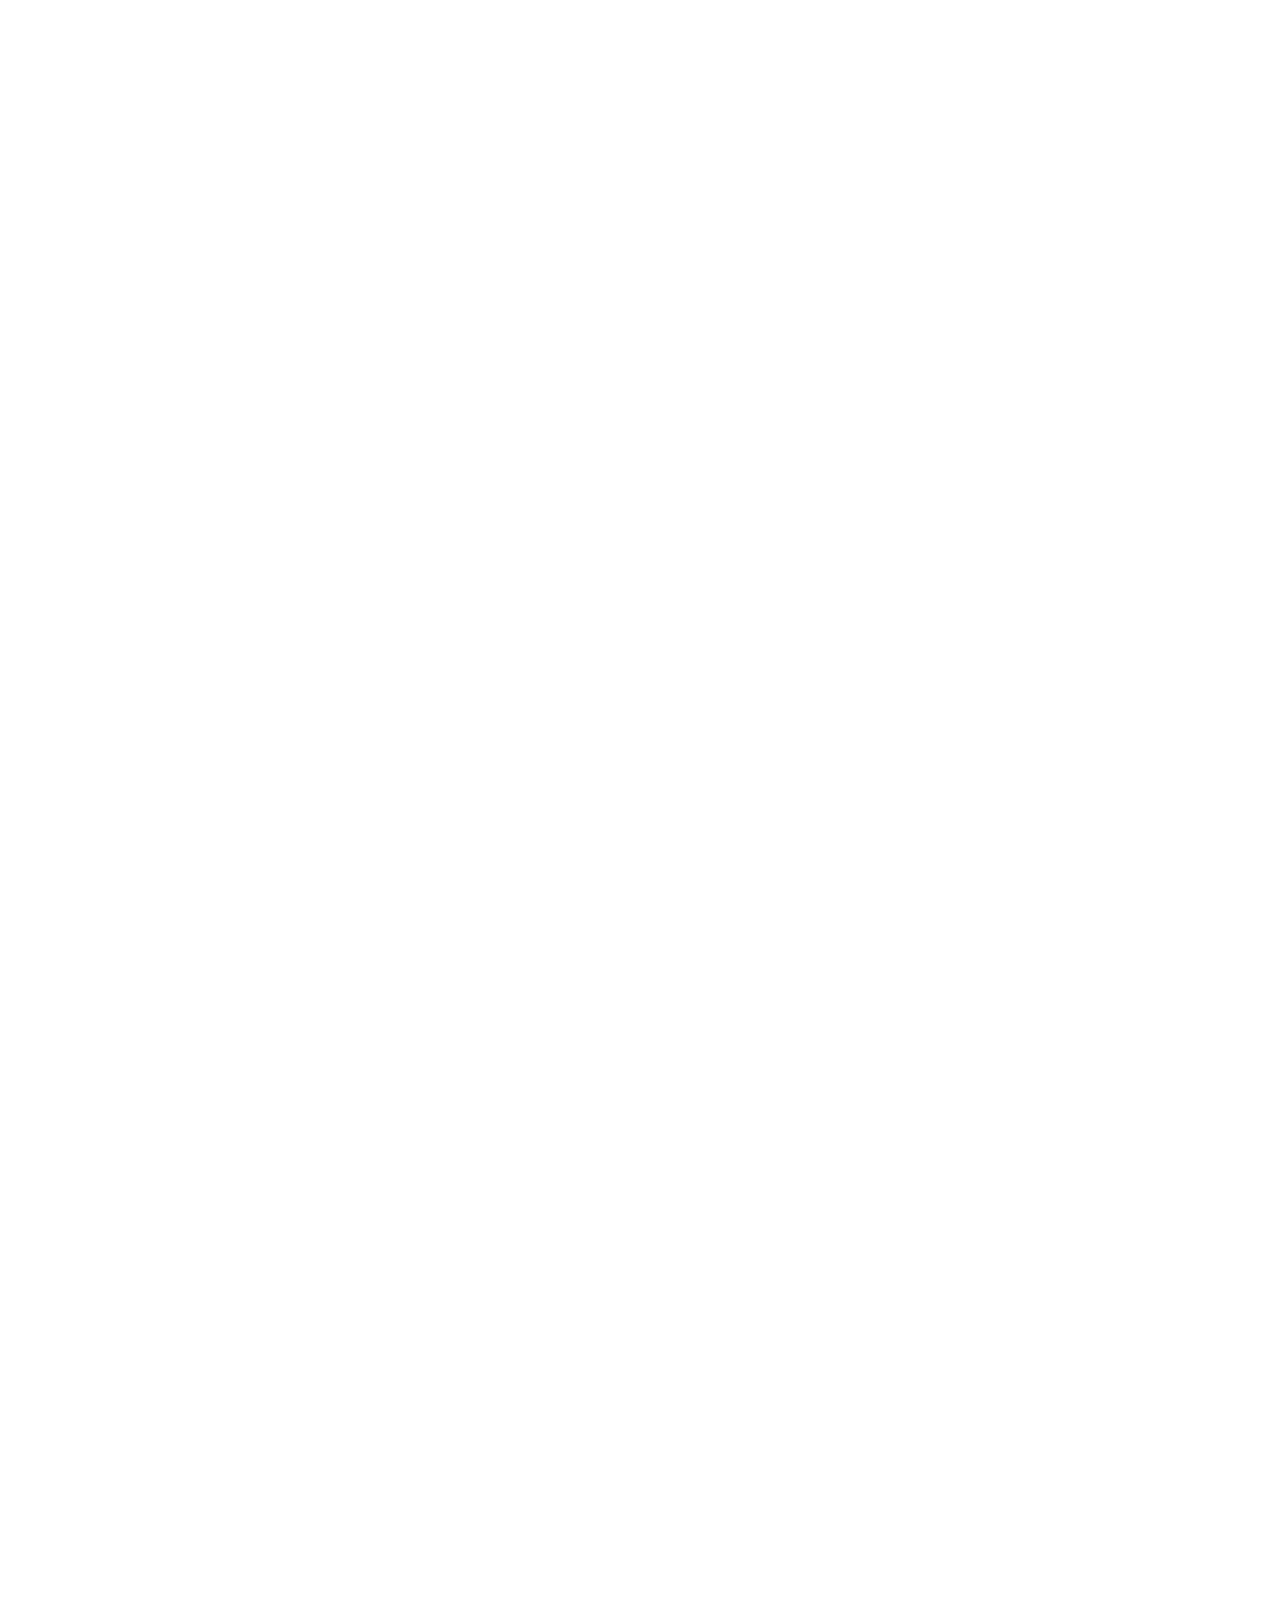
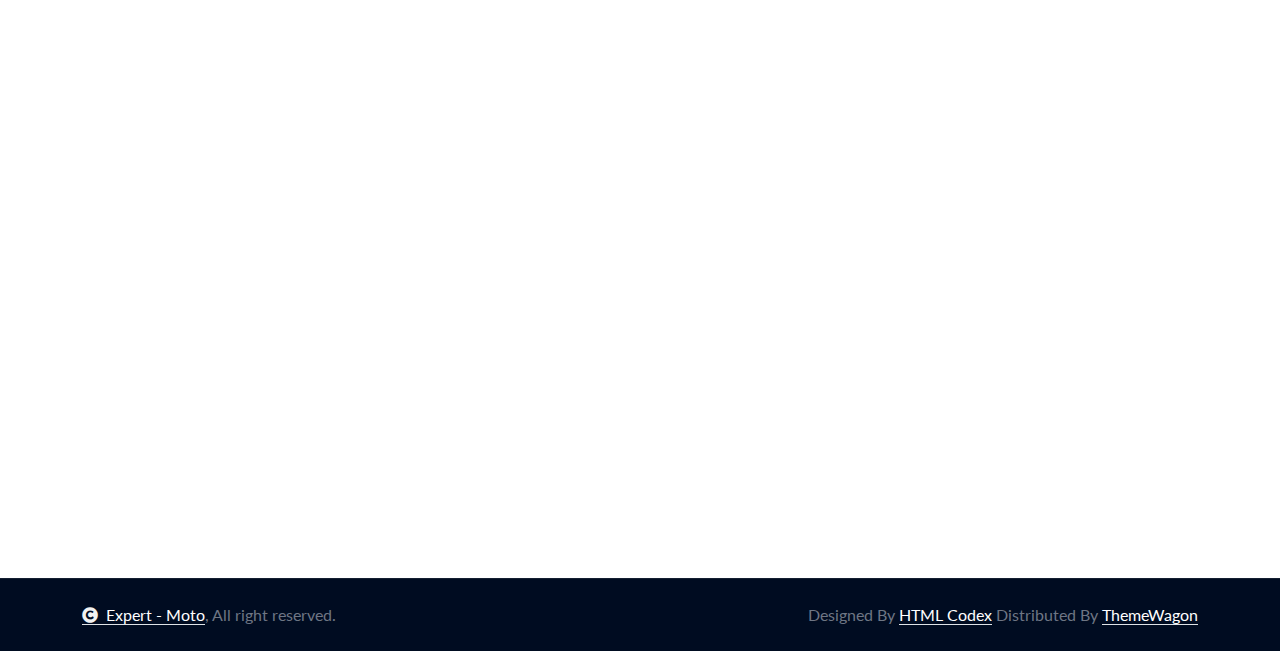
==== commit 995b121b: "New cennik.html added" ====
--- a/index.html
+++ b/index.html
@@ -89,6 +89,7 @@
                         <a href="#about" class="nav-item nav-link active">o nas</a>
                         <a href="#uslugi" class="nav-item nav-link ">sprawdzenie samochodu</a>
                         <a href="#jakToDziala" class="nav-item nav-link ">jak to działa</a>
+                        <a href="cennik.html" class="nav-item nav-link">cennik</a>
                         <!-- <a href="about.html" class="nav-item nav-link">About</a> -->
                         <a href="faq.html" class="nav-item nav-link">faq</a>
                         <!-- <a href="blog.html" class="nav-item nav-link">blog</a> -->
--- a/css/style.css
+++ b/css/style.css
@@ -1077,3 +1077,67 @@
 }
 
 /*** copyright end ***/
+
+
+/* NEW PRICE LIST */
+/* NEW PRICE LIST */
+/* NEW PRICE LIST */
+
+.section {
+  margin-bottom: 20px;
+  border: 1px solid #ccc;
+  margin: 20px 10%;
+  padding: 10px;
+  border-radius: 5px;
+}
+
+@media (max-width: 900px) {
+  .section {
+    margin: 20px 2%;
+  }
+}
+
+.cennik-title {
+  margin-top: 30px;
+  text-align: center;
+}
+.section-title {
+  background-color: var(--bs-secondary);
+  color: whitesmoke;
+  font-weight: bold;
+  text-align: center;
+  padding: 10px;
+  margin-bottom: 10px;
+  border-radius: 5px;
+}
+.item {
+  display: flex;
+  justify-content: space-between;
+  padding: 10px;
+  border-bottom: 1px solid #ccc;
+}
+.item:last-child {
+  border-bottom: none;
+}
+
+.description {
+  width: 80%;
+  padding-left: 20px;
+}
+.price {
+  width: 15%;
+  display: flex;
+  justify-content: center;
+  align-items: center;
+  font-weight: bold;
+  text-align: right;
+  color: #333;
+}
+.highlight {
+  text-align: center;
+  font-weight: bold;
+  margin: 40px 0;
+}
+/* NEW PRICE LIST */
+/* NEW PRICE LIST */
+/* NEW PRICE LIST */
